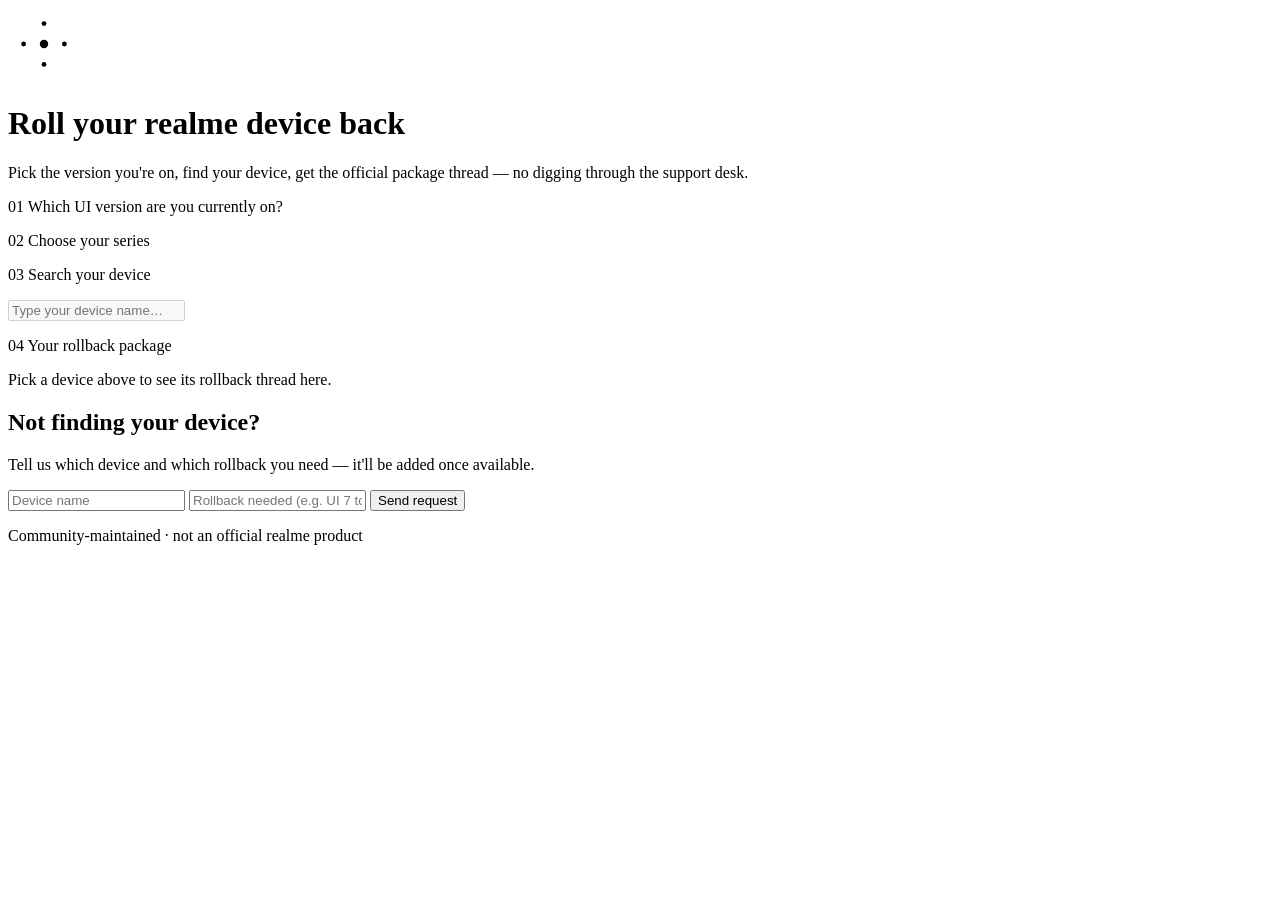
==== index.html @ 81a8d75f "Rename index-1.html to index.html" ====
<!DOCTYPE html>
<html lang="en">
<head>
<meta charset="UTF-8">
<meta name="viewport" content="width=device-width, initial-scale=1.0">
<title>Rollback Finder — realme Community</title>
<link rel="preconnect" href="https://fonts.googleapis.com">
<link href="https://fonts.googleapis.com/css2?family=Sora:wght@400;600;700;800&family=IBM+Plex+Mono:wght@400;500;600&display=swap" rel="stylesheet">
<link rel="stylesheet" href="style.css">
</head>
<body>

  <!-- Announcements -->
  <section class="announce-bar" id="announceBar" aria-label="Announcements"></section>

  <main class="wrap">

    <!-- Hero -->
    <header class="hero">
      <div class="reel" aria-hidden="true">
        <svg viewBox="0 0 120 120" width="72" height="72">
          <circle cx="60" cy="60" r="52" fill="none" stroke="var(--line)" stroke-width="2"/>
          <circle cx="60" cy="60" r="52" fill="none" stroke="var(--accent)" stroke-width="2"
                  stroke-dasharray="326" stroke-dashoffset="80" stroke-linecap="round"/>
          <circle cx="60" cy="60" r="7" fill="var(--accent)"/>
          <circle cx="60" cy="26" r="4" fill="var(--line)"/>
          <circle cx="94" cy="60" r="4" fill="var(--line)"/>
          <circle cx="60" cy="94" r="4" fill="var(--line)"/>
          <circle cx="26" cy="60" r="4" fill="var(--line)"/>
        </svg>
      </div>
      <h1>Roll your realme device back</h1>
      <p class="sub">Pick the version you're on, find your device, get the official package thread — no digging through the support desk.</p>
    </header>

    <!-- Step 1: UI version -->
    <section class="step" id="step1" data-state="active">
      <p class="step-label"><span class="step-no">01</span> Which UI version are you currently on?</p>
      <div class="chip-row" id="versionChips"></div>
    </section>

    <!-- Step 2: Series -->
    <section class="step" id="step2" data-state="locked">
      <p class="step-label"><span class="step-no">02</span> Choose your series</p>
      <div class="chip-row" id="seriesChips"></div>
    </section>

    <!-- Step 3: Search -->
    <section class="step" id="step3" data-state="locked">
      <p class="step-label"><span class="step-no">03</span> Search your device</p>
      <div class="search-box">
        <input type="text" id="deviceSearch" placeholder="Type your device name…" autocomplete="off" disabled>
        <ul class="suggestions" id="suggestions" hidden></ul>
      </div>
    </section>

    <!-- Step 4: Result -->
    <section class="step result" id="step4" data-state="locked">
      <p class="step-label"><span class="step-no">04</span> Your rollback package</p>
      <div class="result-card" id="resultCard">
        <p class="empty-hint">Pick a device above to see its rollback thread here.</p>
      </div>
    </section>

    <!-- Request box -->
    <section class="request">
      <h2>Not finding your device?</h2>
      <p class="sub">Tell us which device and which rollback you need — it'll be added once available.</p>
      <form id="requestForm">
        <input type="text" id="reqDevice" placeholder="Device name" required>
        <input type="text" id="reqVersion" placeholder="Rollback needed (e.g. UI 7 to 6)" required>
        <button type="submit">Send request</button>
      </form>
      <p class="form-note" id="formNote" hidden></p>
    </section>

    <footer class="foot">
      <p>Community-maintained · not an official realme product</p>
    </footer>

  </main>

<script src="script.js"></script>
</body>
</html>
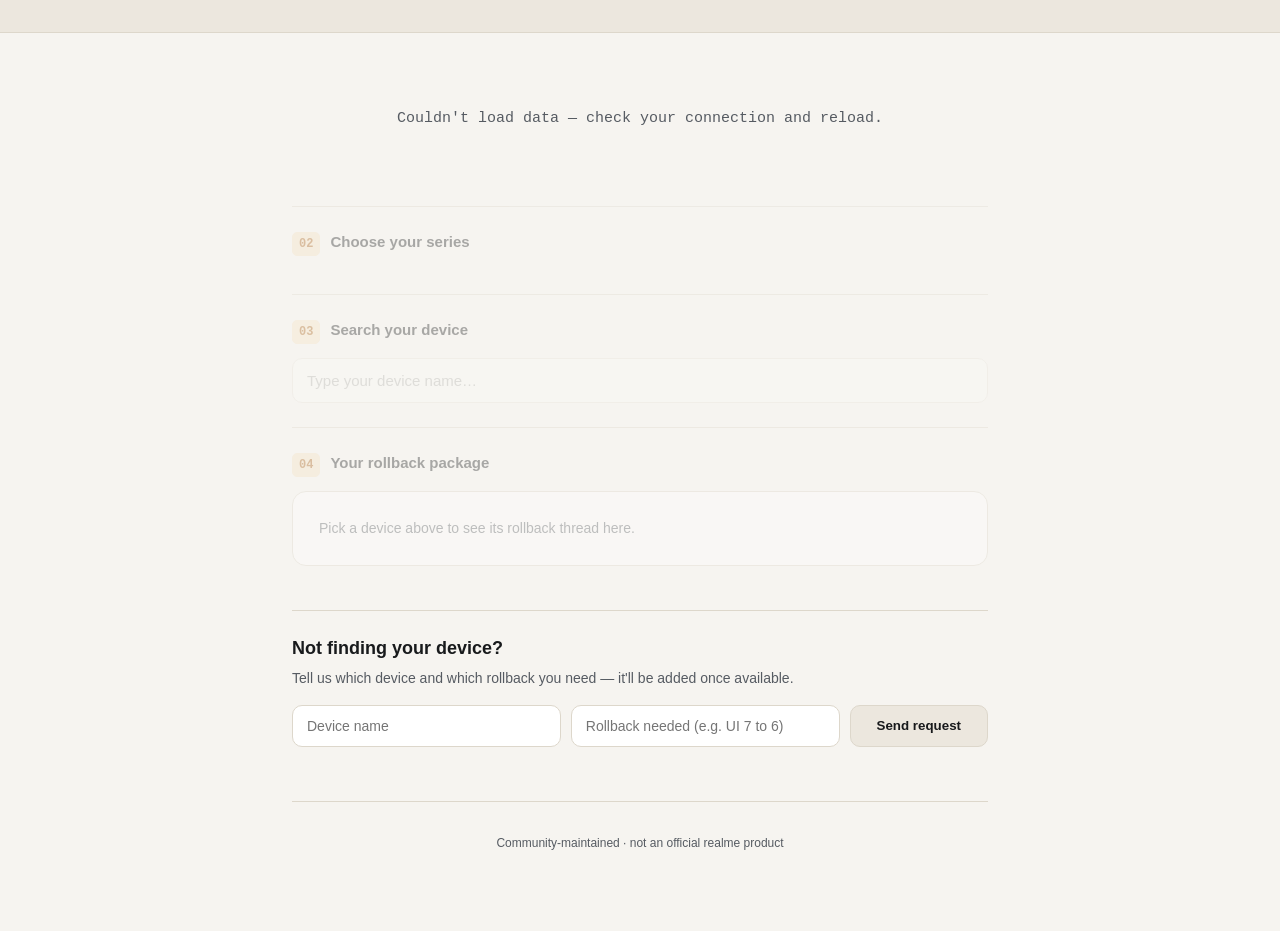
==== commit cd5dbb08: "Rename index 22.html to index.html" ====
--- a/index.html
+++ b/index.html
@@ -2,11 +2,447 @@
 <html lang="en">
 <head>
 <meta charset="UTF-8">
-<meta name="viewport" content="width=device-width, initial-scale=1.0">
+<meta name="viewport" content="width=device-width, initial-scale=1.0, viewport-fit=cover">
 <title>Rollback Finder — realme Community</title>
+<meta name="description" content="Find the official rollback package thread for your realme device.">
+
+<!-- PWA -->
+<link rel="manifest" href="manifest.json">
+<link rel="icon" href="icon-192.png" type="image/png">
+<link rel="apple-touch-icon" href="icon-192.png">
+<meta name="apple-mobile-web-app-capable" content="yes">
+<meta name="apple-mobile-web-app-status-bar-style" content="black-translucent">
+<meta name="apple-mobile-web-app-title" content="Rollback Finder">
+<meta name="theme-color" content="#14161a" media="(prefers-color-scheme: dark)">
+<meta name="theme-color" content="#f6f4f0" media="(prefers-color-scheme: light)">
+<meta name="color-scheme" content="dark light">
+
 <link rel="preconnect" href="https://fonts.googleapis.com">
 <link href="https://fonts.googleapis.com/css2?family=Sora:wght@400;600;700;800&family=IBM+Plex+Mono:wght@400;500;600&display=swap" rel="stylesheet">
-<link rel="stylesheet" href="style.css">
+<style>
+:root{
+  color-scheme: dark;
+  --bg:#14161a;
+  --panel:#1b1e24;
+  --panel-2:#21252c;
+  --text:#edeae3;
+  --muted:#8b9099;
+  --accent:#e8a33d;
+  --accent-soft:#3a2e1a;
+  --line:#2c3038;
+  --good:#6fcf97;
+  --danger:#e2836b;
+  --warn-bg:#3a1f1a;
+  --warn-border:#5a2f22;
+  --warn-text:#f2b8a3;
+  --radius:14px;
+  --font-head:'Sora',sans-serif;
+  --font-mono:'IBM Plex Mono',monospace;
+}
+
+/* The site simply follows the device's own light/dark setting — no toggle. */
+@media (prefers-color-scheme: light){
+  :root{
+    color-scheme: light;
+    --bg:#f6f4f0;
+    --panel:#ffffff;
+    --panel-2:#ece7de;
+    --text:#181a1c;
+    --muted:#565b62;
+    --accent:#a85d10;
+    --accent-soft:#f5e2c2;
+    --line:#ddd7cb;
+    --good:#1f7a4c;
+    --danger:#b3401f;
+    --warn-bg:#fbe6df;
+    --warn-border:#eab7a2;
+    --warn-text:#7c2e15;
+  }
+}
+
+@media (prefers-reduced-motion: reduce){
+  *,*::before,*::after{animation-duration:.001ms !important;animation-iteration-count:1 !important;transition-duration:.001ms !important;}
+}
+
+*{box-sizing:border-box;}
+html{-webkit-text-size-adjust:100%;}
+body{
+  margin:0;
+  background:var(--bg);
+  color:var(--text);
+  font-family:var(--font-head);
+  line-height:1.5;
+  -webkit-tap-highlight-color:transparent;
+  transition:background-color .2s ease, color .2s ease;
+}
+
+.wrap{max-width:560px;margin:0 auto;padding:0 20px 60px;}
+
+
+
+/* Announcements */
+.announce-bar{
+  display:flex;
+  gap:10px;
+  overflow-x:auto;
+  padding:14px 16px;
+  background:var(--panel-2);
+  border-bottom:1px solid var(--line);
+  scrollbar-width:none;
+}
+.announce-bar::-webkit-scrollbar{display:none;}
+.announce-card{
+  flex:0 0 auto;
+  display:flex;
+  align-items:center;
+  gap:8px;
+  padding:8px 14px;
+  border:1px solid var(--line);
+  border-radius:999px;
+  color:var(--text);
+  text-decoration:none;
+  font-size:13px;
+  white-space:nowrap;
+  background:var(--panel);
+}
+.announce-card:before{
+  content:"";
+  width:6px;height:6px;border-radius:50%;
+  background:var(--accent);
+  flex:0 0 auto;
+}
+.announce-card:hover{border-color:var(--accent);}
+
+/* Hero */
+.hero{padding:44px 0 28px;}
+.reel{margin-bottom:18px;}
+.hero h1{
+  font-size:30px;
+  font-weight:800;
+  line-height:1.2;
+  margin:0 0 10px;
+  letter-spacing:-0.02em;
+}
+.hero .sub{
+  color:var(--muted);
+  font-size:15px;
+  max-width:38ch;
+  margin:0;
+}
+
+/* Steps */
+.step{
+  padding:24px 0;
+  border-top:1px solid var(--line);
+  transition:opacity .2s ease;
+}
+.step[data-state="locked"]{opacity:.35;pointer-events:none;}
+.step[data-state="active"]{opacity:1;pointer-events:auto;}
+.step[data-state="done"]{opacity:1;pointer-events:auto;}
+
+.step-label{
+  display:flex;
+  align-items:baseline;
+  gap:10px;
+  font-size:15px;
+  font-weight:600;
+  margin:0 0 14px;
+}
+.step-no{
+  font-family:var(--font-mono);
+  font-size:12px;
+  color:var(--accent);
+  border:1px solid var(--accent-soft);
+  background:var(--accent-soft);
+  padding:2px 6px;
+  border-radius:5px;
+}
+
+.chip-row{display:flex;flex-wrap:wrap;gap:8px;}
+.chip{
+  font-family:var(--font-mono);
+  font-size:14px;
+  padding:9px 16px;
+  border-radius:10px;
+  border:1px solid var(--line);
+  background:var(--panel);
+  color:var(--text);
+  cursor:pointer;
+}
+.chip:hover{border-color:var(--accent);}
+.chip.selected{
+  background:var(--accent);
+  border-color:var(--accent);
+  color:#1a1204;
+  font-weight:600;
+}
+
+/* Search */
+.search-box{position:relative;}
+#deviceSearch{
+  width:100%;
+  padding:13px 14px;
+  border-radius:10px;
+  border:1px solid var(--line);
+  background:var(--panel);
+  color:var(--text);
+  font-family:var(--font-head);
+  font-size:15px;
+}
+#deviceSearch:disabled{opacity:.5;}
+#deviceSearch:focus{outline:none;border-color:var(--accent);}
+
+.suggestions{
+  list-style:none;
+  margin:6px 0 0;
+  padding:6px;
+  border:1px solid var(--line);
+  border-radius:10px;
+  background:var(--panel-2);
+  position:absolute;
+  width:100%;
+  z-index:5;
+  max-height:240px;
+  overflow-y:auto;
+}
+.suggestions li{
+  padding:10px 10px;
+  border-radius:7px;
+  cursor:pointer;
+  font-size:14px;
+  display:flex;
+  justify-content:space-between;
+  gap:8px;
+}
+.suggestions li:hover,.suggestions li.hi{background:var(--panel);}
+.suggestions .tag{
+  font-family:var(--font-mono);
+  font-size:11px;
+  color:var(--muted);
+}
+.suggestions li.no-match{
+  cursor:default;
+  color:var(--muted);
+}
+.suggestions li.no-match:hover{background:transparent;}
+.suggestions li.no-match a{color:var(--accent);}
+
+/* Result */
+.result-card{
+  border:1px solid var(--line);
+  border-radius:var(--radius);
+  padding:20px;
+  background:var(--panel);
+}
+.empty-hint{color:var(--muted);font-size:14px;margin:0;}
+.result-device{
+  font-size:13px;
+  color:var(--good);
+  font-family:var(--font-mono);
+  margin:0 0 4px;
+}
+.result-title{
+  font-size:18px;
+  font-weight:700;
+  margin:0 0 16px;
+}
+.result-link{
+  display:inline-flex;
+  align-items:center;
+  gap:8px;
+  background:var(--accent);
+  color:#1a1204;
+  text-decoration:none;
+  font-weight:700;
+  padding:12px 18px;
+  border-radius:10px;
+  font-size:14px;
+  border:none;
+  font-family:var(--font-head);
+  cursor:pointer;
+}
+.result-alt{
+  margin:14px 0 0;
+  font-size:13px;
+  color:var(--muted);
+}
+.result-alt a{color:var(--text);}
+
+/* Request */
+.request{
+  margin-top:20px;
+  padding:24px 0;
+  border-top:1px solid var(--line);
+}
+.request h2{font-size:18px;margin:0 0 6px;}
+.request .sub{color:var(--muted);font-size:14px;margin:0 0 16px;}
+#requestForm{display:flex;flex-direction:column;gap:10px;}
+#requestForm input{
+  padding:12px 14px;
+  border-radius:10px;
+  border:1px solid var(--line);
+  background:var(--panel);
+  color:var(--text);
+  font-family:var(--font-head);
+  font-size:14px;
+}
+#requestForm input:focus{outline:none;border-color:var(--accent);}
+#requestForm button{
+  padding:12px;
+  border-radius:10px;
+  border:none;
+  background:var(--panel-2);
+  border:1px solid var(--line);
+  color:var(--text);
+  font-weight:600;
+  cursor:pointer;
+}
+#requestForm button:hover{border-color:var(--accent);}
+#requestForm button{position:relative;display:flex;align-items:center;justify-content:center;gap:8px;transition:background .2s,border-color .2s;}
+#requestForm button:disabled{cursor:default;opacity:.85;}
+#requestForm button.is-sent{background:var(--good);border-color:var(--good);color:#0f1a14;}
+.btn-spinner{
+  width:14px;height:14px;
+  border:2px solid rgba(237,234,227,.35);
+  border-top-color:var(--text);
+  border-radius:50%;
+  display:inline-block;
+  animation:spin .6s linear infinite;
+}
+@keyframes spin{to{transform:rotate(360deg);}}
+.btn-check{
+  display:inline-block;
+  animation:pop .35s ease;
+}
+@keyframes pop{
+  0%{transform:scale(0);opacity:0;}
+  60%{transform:scale(1.25);opacity:1;}
+  100%{transform:scale(1);}
+}
+.form-note{
+  font-size:13px;
+  color:var(--good);
+  margin-top:10px;
+  opacity:0;
+  transform:translateY(-4px);
+  animation:noteIn .3s ease forwards;
+}
+.form-note.error{color:var(--danger);}
+@keyframes noteIn{
+  to{opacity:1;transform:translateY(0);}
+}
+@keyframes shake{
+  10%,90%{transform:translateX(-1px);}
+  20%,80%{transform:translateX(2px);}
+  30%,50%,70%{transform:translateX(-4px);}
+  40%,60%{transform:translateX(4px);}
+}
+.shake{animation:shake .4s;}
+
+.state-msg{
+  padding:60px 0;
+  text-align:center;
+  color:var(--muted);
+  font-size:15px;
+}
+.state-msg h2{
+  color:var(--text);
+  font-size:20px;
+  margin:0 0 8px;
+}
+.state-msg.loading{font-family:var(--font-mono);}
+
+/* Warning modal */
+.modal-backdrop{
+  position:fixed;
+  inset:0;
+  background:rgba(10,11,13,.72);
+  display:flex;
+  align-items:flex-end;
+  justify-content:center;
+  z-index:50;
+  padding:16px;
+}
+.modal-backdrop[hidden]{
+  display:none !important;
+}
+.modal-card{
+  width:100%;
+  max-width:520px;
+  background:var(--panel);
+  border:1px solid var(--line);
+  border-radius:var(--radius);
+  padding:22px;
+}
+.modal-card h3{
+  margin:0 0 14px;
+  font-size:18px;
+}
+.modal-steps{
+  margin:0 0 16px;
+  padding-left:20px;
+  color:var(--text);
+  font-size:14px;
+  line-height:1.6;
+}
+.modal-steps li{margin-bottom:10px;}
+.modal-steps b{display:block;font-weight:600;margin-bottom:2px;}
+.modal-warning{
+  display:flex;
+  gap:8px;
+  align-items:flex-start;
+  background:var(--warn-bg);
+  border:1px solid var(--warn-border);
+  color:var(--warn-text);
+  padding:12px 14px;
+  border-radius:10px;
+  font-size:13px;
+  margin:0 0 18px;
+}
+.modal-actions{display:flex;gap:10px;}
+.modal-cancel,.modal-continue{
+  flex:1;
+  padding:12px;
+  border-radius:10px;
+  font-weight:600;
+  font-size:14px;
+  cursor:pointer;
+  border:1px solid var(--line);
+}
+.modal-cancel{background:transparent;color:var(--muted);}
+.modal-continue{background:var(--accent);color:#1a1204;border-color:var(--accent);}
+
+.foot{
+  margin-top:30px;
+  padding-top:20px;
+  border-top:1px solid var(--line);
+  color:var(--muted);
+  font-size:12px;
+  text-align:center;
+}
+
+/* ---------- Responsive: tablet & desktop ---------- */
+@media (min-width:640px){
+  .wrap{max-width:640px;padding:0 32px 70px;}
+  .hero{padding:56px 0 32px;}
+  .hero h1{font-size:34px;}
+  .hero .sub{max-width:44ch;}
+  .chip{font-size:15px;padding:10px 18px;}
+  #requestForm{flex-direction:row;flex-wrap:wrap;}
+  #requestForm input{flex:1 1 200px;}
+  #requestForm button{flex:0 0 auto;padding:12px 26px;}
+  .modal-backdrop{align-items:center;}
+  .modal-card{max-width:480px;}
+}
+@media (min-width:900px){
+  .wrap{max-width:760px;}
+  .hero{padding:72px 0 40px;}
+  .hero h1{font-size:42px;}
+  .result-card{padding:26px;}
+  .announce-bar{padding:16px max(20px, calc(50vw - 380px));}
+}
+
+</style>
 </head>
 <body>
 
@@ -15,8 +451,10 @@
 
   <main class="wrap">
 
+    <p class="state-msg loading" id="loadingState" aria-live="polite">Loading…</p>
+
     <!-- Hero -->
-    <header class="hero">
+    <header class="hero" hidden>
       <div class="reel" aria-hidden="true">
         <svg viewBox="0 0 120 120" width="72" height="72">
           <circle cx="60" cy="60" r="52" fill="none" stroke="var(--line)" stroke-width="2"/>
@@ -29,12 +467,12 @@
           <circle cx="26" cy="60" r="4" fill="var(--line)"/>
         </svg>
       </div>
-      <h1>Roll your realme device back</h1>
-      <p class="sub">Pick the version you're on, find your device, get the official package thread — no digging through the support desk.</p>
+      <h1>Want to rollback your realme device?</h1>
+      <p class="sub">A centralised place to find the official rollback package thread for your device — pick your version, search, and get the link.</p>
     </header>
 
     <!-- Step 1: UI version -->
-    <section class="step" id="step1" data-state="active">
+    <section class="step" id="step1" data-state="active" hidden>
       <p class="step-label"><span class="step-no">01</span> Which UI version are you currently on?</p>
       <div class="chip-row" id="versionChips"></div>
     </section>
@@ -71,7 +509,7 @@
         <input type="text" id="reqVersion" placeholder="Rollback needed (e.g. UI 7 to 6)" required>
         <button type="submit">Send request</button>
       </form>
-      <p class="form-note" id="formNote" hidden></p>
+      <p class="form-note" id="formNote" aria-live="polite" hidden></p>
     </section>
 
     <footer class="foot">
@@ -80,6 +518,390 @@
 
   </main>
 
-<script src="script.js"></script>
+  <!-- Rollback warning modal -->
+  <div class="modal-backdrop" id="warningModal" hidden>
+    <div class="modal-card">
+      <h3>Before you continue</h3>
+      <p class="modal-warning" id="modalWarning"></p>
+      <div class="modal-actions">
+        <button type="button" class="modal-cancel" id="modalCancel">Go back</button>
+        <button type="button" class="modal-continue" id="modalContinue">I know the consequences, continue</button>
+      </div>
+    </div>
+  </div>
+
+<script>
+/* ---------- CONFIG ----------
+   Paste your deployed Apps Script Web App URL here.
+   (Deploy > New deployment > Web app, in Code.gs) */
+const SCRIPT_URL = "https://script.google.com/macros/s/AKfycbwsynTWk5NTxzb6BFLU44aQ6Hltn35qUxdpwnh1HF0Ra3pyF948bSjA04n37Wpq8BSW/exec";
+
+/* ---------- STATE ---------- */
+let DATA = {};
+let ANNOUNCEMENTS = [];
+let SETTINGS = {};
+let state = { version: null, series: null, device: null };
+
+/* ---------- LOAD ---------- */
+async function loadData() {
+  const res = await fetch(SCRIPT_URL);
+  const json = await res.json();
+  DATA = json.versions || {};
+  ANNOUNCEMENTS = json.announcements || [];
+  SETTINGS = json.settings || {};
+}
+
+function isOn(settingName) {
+  return !!(SETTINGS[settingName] && SETTINGS[settingName].value);
+}
+
+function messageFor(settingName, fallback) {
+  const s = SETTINGS[settingName];
+  return (s && s.message) ? s.message : fallback;
+}
+
+/* ---------- ANNOUNCEMENTS ---------- */
+function renderAnnouncements() {
+  const bar = document.getElementById("announceBar");
+  if (!ANNOUNCEMENTS.length) { bar.hidden = true; return; }
+  ANNOUNCEMENTS.forEach(a => {
+    const el = document.createElement("a");
+    el.className = "announce-card";
+    el.href = a.link;
+    el.textContent = a.text;
+    el.target = "_blank";
+    el.rel = "noopener";
+    bar.appendChild(el);
+  });
+}
+
+/* ---------- STEP 1: VERSION ---------- */
+function renderVersionChips() {
+  const row = document.getElementById("versionChips");
+  Object.keys(DATA).forEach(v => {
+    const chip = document.createElement("button");
+    chip.className = "chip";
+    chip.type = "button";
+    chip.textContent = v;
+    chip.addEventListener("click", () => selectVersion(v, chip));
+    row.appendChild(chip);
+  });
+}
+
+function selectVersion(version, chipEl) {
+  state.version = version;
+  state.series = null;
+  state.device = null;
+  [...chipEl.parentElement.children].forEach(c => c.classList.remove("selected"));
+  chipEl.classList.add("selected");
+
+  document.getElementById("step1").dataset.state = "done";
+  document.getElementById("step2").dataset.state = "active";
+  document.getElementById("step2").innerHTML = "";
+  buildStep2();
+  resetStep3();
+  resetResult();
+}
+
+/* ---------- STEP 2: SERIES ---------- */
+function buildStep2() {
+  const step2 = document.getElementById("step2");
+  const label = document.createElement("p");
+  label.className = "step-label";
+  label.innerHTML = `<span class="step-no">02</span> Choose your series`;
+  const row = document.createElement("div");
+  row.className = "chip-row";
+  row.id = "seriesChips";
+  step2.appendChild(label);
+  step2.appendChild(row);
+
+  const seriesList = [...new Set(DATA[state.version].map(r => r.series))];
+  seriesList.forEach(s => {
+    const chip = document.createElement("button");
+    chip.className = "chip";
+    chip.type = "button";
+    chip.textContent = s;
+    chip.addEventListener("click", () => selectSeries(s, chip));
+    row.appendChild(chip);
+  });
+}
+
+function selectSeries(series, chipEl) {
+  state.series = series;
+  state.device = null;
+  [...chipEl.parentElement.children].forEach(c => c.classList.remove("selected"));
+  chipEl.classList.add("selected");
+
+  document.getElementById("step2").dataset.state = "done";
+  document.getElementById("step3").dataset.state = "active";
+  const input = document.getElementById("deviceSearch");
+  input.disabled = false;
+  input.value = "";
+  input.focus();
+  resetResult();
+}
+
+/* ---------- STEP 3: SEARCH (fuzzy) ---------- */
+function normalize(str) {
+  return str.toLowerCase().replace(/[^a-z0-9]/g, "");
+}
+
+function fuzzyScore(query, target) {
+  const q = normalize(query), t = normalize(target);
+  if (!q) return 0;
+  if (t === q) return 100;
+  if (t.startsWith(q)) return 90;
+  if (t.includes(q)) return 75;
+  let matches = 0, ti = 0;
+  for (const ch of q) {
+    const idx = t.indexOf(ch, ti);
+    if (idx !== -1) { matches++; ti = idx + 1; }
+  }
+  if (matches < q.length) return 0; // every character in the query must appear, in order
+  return 50;
+}
+
+function getRowsForCurrentScope() {
+  return DATA[state.version].filter(r => r.series === state.series);
+}
+
+function searchDevices(query) {
+  const rows = getRowsForCurrentScope();
+  const results = [];
+  rows.forEach(row => {
+    row.devices.forEach(deviceName => {
+      const score = fuzzyScore(query, deviceName);
+      if (score > 0) results.push({ deviceName, row, score });
+    });
+  });
+  results.sort((a, b) => b.score - a.score);
+  return results.slice(0, 6);
+}
+
+function initSearch() {
+  const input = document.getElementById("deviceSearch");
+  const list = document.getElementById("suggestions");
+
+  input.addEventListener("input", () => {
+    const q = input.value.trim();
+    if (!q) { list.hidden = true; list.innerHTML = ""; return; }
+    const matches = searchDevices(q);
+    if (!matches.length) {
+      list.innerHTML = `<li class="no-match"><span>Device not found. <a href="#requestForm">Submit a request below</a>.</span></li>`;
+      list.hidden = false;
+      return;
+    }
+    list.innerHTML = "";
+    matches.forEach(m => {
+      const li = document.createElement("li");
+      li.innerHTML = `<span>${m.deviceName}</span><span class="tag">${m.row.series}</span>`;
+      li.addEventListener("click", () => pickDevice(m.deviceName, m.row));
+      list.appendChild(li);
+    });
+    list.hidden = false;
+  });
+
+  document.addEventListener("click", (e) => {
+    if (!e.target.closest(".search-box")) list.hidden = true;
+  });
+}
+
+function resetStep3() {
+  document.getElementById("step3").dataset.state = "locked";
+  const input = document.getElementById("deviceSearch");
+  input.disabled = true;
+  input.value = "";
+  document.getElementById("suggestions").hidden = true;
+}
+
+/* ---------- WARNING MODAL (shown before opening any thread link) ---------- */
+const ROLLBACK_WARNING = "Rollback is the last option to try. If you're facing any issue, please reach out to realme Customer Care or your nearest Service Centre first. Rollback is not recommended unless necessary — it erases all data on your device, complete data loss, with no way to recover it.";
+
+let pendingLink = null;
+
+function initWarningModal() {
+  document.getElementById("modalWarning").textContent = "⚠ " + ROLLBACK_WARNING;
+
+  document.getElementById("modalCancel").addEventListener("click", closeWarningModal);
+  document.getElementById("warningModal").addEventListener("click", (e) => {
+    if (e.target.id === "warningModal") closeWarningModal();
+  });
+  document.getElementById("modalContinue").addEventListener("click", () => {
+    if (pendingLink) window.open(pendingLink, "_blank", "noopener");
+    closeWarningModal();
+  });
+}
+
+function openWarningModal(link) {
+  pendingLink = link;
+  document.getElementById("warningModal").hidden = false;
+}
+
+function closeWarningModal() {
+  pendingLink = null;
+  document.getElementById("warningModal").hidden = true;
+}
+
+/* ---------- STEP 4: RESULT ---------- */
+function pickDevice(deviceName, row) {
+  state.device = deviceName;
+  document.getElementById("suggestions").hidden = true;
+  document.getElementById("deviceSearch").value = deviceName;
+  document.getElementById("step3").dataset.state = "done";
+  document.getElementById("step4").dataset.state = "active";
+
+  const card = document.getElementById("resultCard");
+  card.innerHTML = `
+    <p class="result-device">${state.version} → rollback confirmed</p>
+    <p class="result-title">${deviceName}</p>
+    <button type="button" class="result-link" id="openThreadBtn">Open rollback thread</button>
+    <p class="result-alt">Wrong device? <a href="#requestForm">Request it instead</a></p>
+  `;
+  document.getElementById("openThreadBtn").addEventListener("click", () => openWarningModal(row.link));
+}
+
+function resetResult() {
+  document.getElementById("step4").dataset.state = "locked";
+  document.getElementById("resultCard").innerHTML =
+    `<p class="empty-hint">Pick a device above to see its rollback thread here.</p>`;
+}
+
+/* ---------- REQUEST FORM ---------- */
+/* Mirrors the backend's validateField() so users get instant feedback
+   instead of waiting on a round-trip for something obviously invalid. */
+function validateField(text, maxLen) {
+  const t = text.trim();
+  if (!t) return { ok: false, reason: "This field is required." };
+  if (t.length > maxLen) return { ok: false, reason: `Keep it under ${maxLen} characters.` };
+  if (/https?:\/\/|www\.|\.(com|net|org|in|io|co|link|xyz)\b/i.test(t)) {
+    return { ok: false, reason: "Links aren't allowed here — just the device/version." };
+  }
+  if (/<[^>]*>|javascript:|on\w+\s*=/i.test(t)) {
+    return { ok: false, reason: "That contains characters that aren't allowed." };
+  }
+  if (/^[=+\-@]/.test(t)) {
+    return { ok: false, reason: "That contains characters that aren't allowed." };
+  }
+  return { ok: true };
+}
+
+function initRequestForm() {
+  const form = document.getElementById("requestForm");
+  const note = document.getElementById("formNote");
+
+  if (isOn("Block Requests")) {
+    form.querySelectorAll("input, button").forEach(el => el.disabled = true);
+    note.hidden = false;
+    note.textContent = messageFor("Block Requests", "Requests are paused right now — check back later.");
+    return;
+  }
+
+  form.addEventListener("submit", async (e) => {
+    e.preventDefault();
+    const deviceEl = document.getElementById("reqDevice");
+    const versionEl = document.getElementById("reqVersion");
+    const sendBtn = form.querySelector("button[type=submit]");
+    const btnLabel = "Send request";
+
+    function showNote(text, isError) {
+      note.hidden = false;
+      note.textContent = text;
+      note.className = "form-note" + (isError ? " error" : "");
+      // restart the fade-in animation
+      void note.offsetWidth;
+      note.style.animation = "none";
+      void note.offsetWidth;
+      note.style.animation = "";
+    }
+
+    function fail(text) {
+      showNote(text, true);
+      form.classList.remove("shake");
+      void form.offsetWidth;
+      form.classList.add("shake");
+    }
+
+    const deviceCheck = validateField(deviceEl.value, 60);
+    if (!deviceCheck.ok) { fail(deviceCheck.reason); return; }
+    const versionCheck = validateField(versionEl.value, 50);
+    if (!versionCheck.ok) { fail(versionCheck.reason); return; }
+
+    sendBtn.disabled = true;
+    sendBtn.innerHTML = `<span class="btn-spinner"></span> Sending…`;
+
+    const payload = { device: deviceEl.value.trim(), version: versionEl.value.trim() };
+    try {
+      const res = await fetch(SCRIPT_URL, {
+        method: "POST",
+        headers: { "Content-Type": "text/plain;charset=utf-8" },
+        body: JSON.stringify(payload)
+      });
+      const result = await res.json();
+      if (result.ok) {
+        sendBtn.innerHTML = `<span class="btn-check">✓</span> Sent`;
+        sendBtn.classList.add("is-sent");
+        form.reset();
+        showNote("Got it — we'll take a look and add it if possible.", false);
+      } else {
+        fail("That couldn't be submitted — check for links or special characters.");
+      }
+    } catch (err) {
+      fail("Something went wrong sending that — try again in a bit.");
+    } finally {
+      setTimeout(() => {
+        sendBtn.disabled = false;
+        sendBtn.classList.remove("is-sent");
+        sendBtn.textContent = btnLabel;
+      }, 1600);
+    }
+    setTimeout(() => { note.hidden = true; }, 5000);
+  });
+}
+
+/* ---------- MAINTENANCE ---------- */
+function showMaintenance(message) {
+  document.querySelector(".wrap").innerHTML = `
+    <div class="state-msg">
+      <h2>Down for a moment</h2>
+      <p>${message}</p>
+    </div>`;
+}
+
+/* ---------- PWA: service worker ---------- */
+function initServiceWorker() {
+  if (!("serviceWorker" in navigator)) return;
+  window.addEventListener("load", () => {
+    navigator.serviceWorker.register("sw.js").catch(() => { /* offline caching is a bonus, not required */ });
+  });
+}
+
+/* ---------- INIT ---------- */
+(async function init() {
+  initServiceWorker();
+
+  const loading = document.getElementById("loadingState");
+  try {
+    await loadData();
+  } catch (err) {
+    loading.textContent = "Couldn't load data — check your connection and reload.";
+    return;
+  }
+
+  if (isOn("Maintenance Mode")) {
+    showMaintenance(messageFor("Maintenance Mode", "Back shortly — doing some maintenance."));
+    return;
+  }
+
+  loading.hidden = true;
+  document.querySelectorAll(".hero, #step1").forEach(el => el.hidden = false);
+
+  renderAnnouncements();
+  renderVersionChips();
+  initSearch();
+  initRequestForm();
+  initWarningModal();
+})();
+
+</script>
 </body>
 </html>
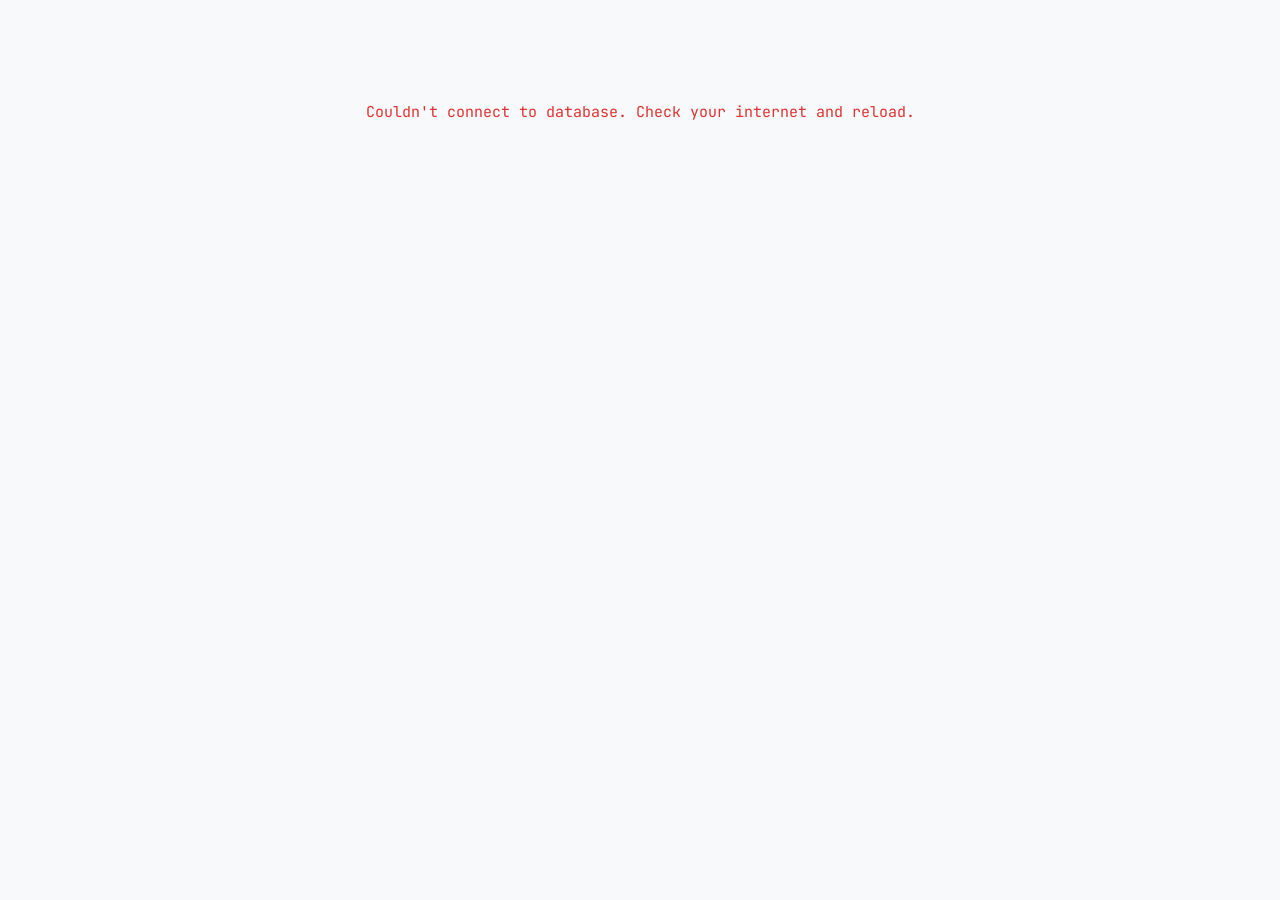
==== commit 33dc0264: "Rename rollback-package-finder-18.html to index.html" ====
--- a/index.html
+++ b/index.html
@@ -3,8 +3,8 @@
 <head>
 <meta charset="UTF-8">
 <meta name="viewport" content="width=device-width, initial-scale=1.0, viewport-fit=cover">
-<title>Rollback Finder — realme Community</title>
-<meta name="description" content="Find the official rollback package thread for your realme device.">
+<title>Rollback Package Finder — realme Community</title>
+<meta name="description" content="Find the official post from realme where the rollback package for your device is available.">
 
 <!-- PWA -->
 <link rel="manifest" href="manifest.json">
@@ -13,507 +13,730 @@
 <meta name="apple-mobile-web-app-capable" content="yes">
 <meta name="apple-mobile-web-app-status-bar-style" content="black-translucent">
 <meta name="apple-mobile-web-app-title" content="Rollback Finder">
-<meta name="theme-color" content="#14161a" media="(prefers-color-scheme: dark)">
-<meta name="theme-color" content="#f6f4f0" media="(prefers-color-scheme: light)">
+<meta name="theme-color" content="#0B0D12" media="(prefers-color-scheme: dark)">
+<meta name="theme-color" content="#F8F9FA" media="(prefers-color-scheme: light)">
 <meta name="color-scheme" content="dark light">
 
+<!-- Fonts: Sora for headings, Inter for UI text, JetBrains Mono for technical data -->
 <link rel="preconnect" href="https://fonts.googleapis.com">
-<link href="https://fonts.googleapis.com/css2?family=Sora:wght@400;600;700;800&family=IBM+Plex+Mono:wght@400;500;600&display=swap" rel="stylesheet">
+<link rel="preconnect" href="https://fonts.gstatic.com" crossorigin>
+<link href="https://fonts.googleapis.com/css2?family=Inter:wght@400;500;600&family=JetBrains+Mono:wght@400;500&family=Sora:wght@500;600;700;800&display=swap" rel="stylesheet">
+
 <style>
-:root{
+:root {
   color-scheme: dark;
-  --bg:#14161a;
-  --panel:#1b1e24;
-  --panel-2:#21252c;
-  --text:#edeae3;
-  --muted:#8b9099;
-  --accent:#e8a33d;
-  --accent-soft:#3a2e1a;
-  --line:#2c3038;
-  --good:#6fcf97;
-  --danger:#e2836b;
-  --warn-bg:#3a1f1a;
-  --warn-border:#5a2f22;
-  --warn-text:#f2b8a3;
-  --radius:14px;
-  --font-head:'Sora',sans-serif;
-  --font-mono:'IBM Plex Mono',monospace;
-}
-
-/* The site simply follows the device's own light/dark setting — no toggle. */
-@media (prefers-color-scheme: light){
-  :root{
+  /* Dark Mode Palette */
+  --bg: #0B0D12;
+  --panel: #14171F;
+  --panel-2: #1E222D;
+  --text: #F1F3F5;
+  --text-muted: #868E96;
+  
+  /* Brand Accents (realme inspired yellow) */
+  --accent: #FFC915;
+  --accent-hover: #E5B410;
+  --accent-soft: rgba(255, 201, 21, 0.15);
+  --accent-text: #111318;
+  
+  --line: #2B303B;
+  --line-light: #3A4150;
+  
+  /* Status Colors */
+  --good: #20C997;
+  --good-bg: rgba(32, 201, 151, 0.1);
+  --danger: #FF6B6B;
+  --warn-bg: rgba(255, 107, 107, 0.1);
+  --warn-border: rgba(255, 107, 107, 0.2);
+  --warn-text: #FF8787;
+  
+  --radius: 16px;
+  --radius-sm: 10px;
+  
+  --font-head: 'Sora', sans-serif;
+  --font-body: 'Inter', sans-serif;
+  --font-mono: 'JetBrains Mono', monospace;
+}
+
+/* Light Mode Overrides */
+@media (prefers-color-scheme: light) {
+  :root {
     color-scheme: light;
-    --bg:#f6f4f0;
-    --panel:#ffffff;
-    --panel-2:#ece7de;
-    --text:#181a1c;
-    --muted:#565b62;
-    --accent:#a85d10;
-    --accent-soft:#f5e2c2;
-    --line:#ddd7cb;
-    --good:#1f7a4c;
-    --danger:#b3401f;
-    --warn-bg:#fbe6df;
-    --warn-border:#eab7a2;
-    --warn-text:#7c2e15;
+    --bg: #F8F9FA;
+    --panel: #FFFFFF;
+    --panel-2: #F1F3F5;
+    --text: #111318;
+    --text-muted: #687076;
+    
+    --accent: #FFC915;
+    --accent-hover: #E5B410;
+    --accent-soft: rgba(255, 201, 21, 0.2);
+    --accent-text: #111318;
+    
+    --line: #E9ECEF;
+    --line-light: #DEE2E6;
+    
+    --good: #0CA678;
+    --good-bg: rgba(12, 166, 120, 0.1);
+    --danger: #E03131;
+    --warn-bg: #FFF5F5;
+    --warn-border: #FFE3E3;
+    --warn-text: #C92A2A;
   }
 }
 
-@media (prefers-reduced-motion: reduce){
-  *,*::before,*::after{animation-duration:.001ms !important;animation-iteration-count:1 !important;transition-duration:.001ms !important;}
-}
-
-*{box-sizing:border-box;}
-html{-webkit-text-size-adjust:100%;}
-body{
-  margin:0;
-  background:var(--bg);
-  color:var(--text);
-  font-family:var(--font-head);
-  line-height:1.5;
-  -webkit-tap-highlight-color:transparent;
-  transition:background-color .2s ease, color .2s ease;
-}
-
-.wrap{max-width:560px;margin:0 auto;padding:0 20px 60px;}
-
-
+@media (prefers-reduced-motion: reduce) {
+  *, *::before, *::after { animation-duration: .001ms !important; transition-duration: .001ms !important; }
+}
+
+* { box-sizing: border-box; }
+[hidden] { display: none !important; } /* Fixes the loading spinner remaining visible */
+html { scroll-behavior: smooth; -webkit-text-size-adjust: 100%; }
+
+body {
+  margin: 0;
+  background: var(--bg);
+  color: var(--text);
+  font-family: var(--font-body);
+  line-height: 1.6;
+  -webkit-tap-highlight-color: transparent;
+  transition: background-color 0.3s ease, color 0.3s ease;
+}
+
+h1, h2, h3, h4 { font-family: var(--font-head); margin: 0; }
+a { color: var(--accent); text-decoration: none; transition: opacity 0.2s; }
+a:hover { opacity: 0.8; }
+
+.wrap { max-width: 600px; margin: 0 auto; padding: 0 24px 80px; }
 
 /* Announcements */
-.announce-bar{
-  display:flex;
-  gap:10px;
-  overflow-x:auto;
-  padding:14px 16px;
-  background:var(--panel-2);
-  border-bottom:1px solid var(--line);
-  scrollbar-width:none;
-}
-.announce-bar::-webkit-scrollbar{display:none;}
-.announce-card{
-  flex:0 0 auto;
-  display:flex;
-  align-items:center;
-  gap:8px;
-  padding:8px 14px;
-  border:1px solid var(--line);
-  border-radius:999px;
-  color:var(--text);
-  text-decoration:none;
-  font-size:13px;
-  white-space:nowrap;
-  background:var(--panel);
-}
-.announce-card:before{
-  content:"";
-  width:6px;height:6px;border-radius:50%;
-  background:var(--accent);
-  flex:0 0 auto;
-}
-.announce-card:hover{border-color:var(--accent);}
-
-/* Hero */
-.hero{padding:44px 0 28px;}
-.reel{margin-bottom:18px;}
-.hero h1{
-  font-size:30px;
-  font-weight:800;
-  line-height:1.2;
-  margin:0 0 10px;
-  letter-spacing:-0.02em;
-}
-.hero .sub{
-  color:var(--muted);
-  font-size:15px;
-  max-width:38ch;
-  margin:0;
-}
-
-/* Steps */
-.step{
-  padding:24px 0;
-  border-top:1px solid var(--line);
-  transition:opacity .2s ease;
-}
-.step[data-state="locked"]{opacity:.35;pointer-events:none;}
-.step[data-state="active"]{opacity:1;pointer-events:auto;}
-.step[data-state="done"]{opacity:1;pointer-events:auto;}
-
-.step-label{
-  display:flex;
-  align-items:baseline;
-  gap:10px;
-  font-size:15px;
-  font-weight:600;
-  margin:0 0 14px;
-}
-.step-no{
-  font-family:var(--font-mono);
-  font-size:12px;
-  color:var(--accent);
-  border:1px solid var(--accent-soft);
-  background:var(--accent-soft);
-  padding:2px 6px;
-  border-radius:5px;
-}
-
-.chip-row{display:flex;flex-wrap:wrap;gap:8px;}
-.chip{
-  font-family:var(--font-mono);
-  font-size:14px;
-  padding:9px 16px;
-  border-radius:10px;
-  border:1px solid var(--line);
-  background:var(--panel);
-  color:var(--text);
-  cursor:pointer;
-}
-.chip:hover{border-color:var(--accent);}
-.chip.selected{
-  background:var(--accent);
-  border-color:var(--accent);
-  color:#1a1204;
-  font-weight:600;
+.announce-stack {
+  max-width: 552px;
+  margin: 0 auto;
+  padding: calc(20px + env(safe-area-inset-top)) 24px 0;
+  display: flex;
+  flex-direction: column;
+  gap: 12px;
+}
+.announce-card {
+  display: block;
+  padding: 16px 18px;
+  border: 1px solid var(--warn-border);
+  border-radius: var(--radius-sm);
+  background: var(--warn-bg);
+  color: var(--text);
+  transition: opacity 0.2s;
+}
+.announce-card:hover { opacity: 0.9; }
+.announce-badge {
+  display: inline-block;
+  font-family: var(--font-mono);
+  font-size: 10px;
+  font-weight: 700;
+  letter-spacing: 0.06em;
+  color: var(--warn-text);
+  background: rgba(255,107,107,0.12);
+  border: 1px solid var(--warn-border);
+  padding: 3px 9px;
+  border-radius: 99px;
+  margin-bottom: 8px;
+}
+.announce-text {
+  margin: 0;
+  font-size: 14px;
+  line-height: 1.55;
+  color: var(--text);
+}
+.announce-link {
+  color: var(--accent);
+  font-weight: 600;
+  text-decoration: underline;
+  white-space: nowrap;
+}
+
+/* Header & Hero */
+.header-top {
+  display: flex;
+  align-items: center;
+  gap: 12px;
+  padding: 40px 0 20px;
+}
+.logo-icon {
+  width: 40px; height: 40px;
+  background: var(--accent);
+  border-radius: 12px;
+  display: flex;
+  align-items: center;
+  justify-content: center;
+  color: var(--accent-text);
+  box-shadow: 0 4px 12px var(--accent-soft);
+}
+.logo-icon svg { width: 24px; height: 24px; }
+.header-top h1 { font-size: 20px; font-weight: 700; letter-spacing: -0.02em; }
+
+.hero { padding: 10px 0 40px; }
+.hero h2 {
+  font-size: 36px;
+  font-weight: 800;
+  line-height: 1.15;
+  margin: 0 0 16px;
+  letter-spacing: -0.03em;
+}
+.hero .sub {
+  color: var(--text-muted);
+  font-size: 16px;
+  max-width: 90%;
+  margin: 0;
+}
+
+/* FAQ (accordion) */
+.faq-section { margin-bottom: 32px; }
+.faq-section h3 {
+  font-size: 13px;
+  font-weight: 700;
+  text-transform: uppercase;
+  letter-spacing: 0.06em;
+  color: var(--accent);
+  margin: 0 0 12px;
+  font-family: var(--font-mono);
+}
+.faq-item {
+  padding: 4px 0;
+  border-top: 1px solid var(--line);
+}
+.faq-item:last-child { padding-bottom: 0; }
+.faq-q {
+  list-style: none;
+  cursor: pointer;
+  display: flex;
+  align-items: center;
+  justify-content: space-between;
+  gap: 12px;
+  padding: 12px 0;
+  font-size: 15px;
+  font-weight: 600;
+  color: var(--text);
+}
+.faq-q::-webkit-details-marker { display: none; }
+.faq-q::after {
+  content: "+";
+  flex: 0 0 auto;
+  font-family: var(--font-mono);
+  font-size: 18px;
+  color: var(--accent);
+  transition: transform 0.2s;
+}
+.faq-item[open] .faq-q::after { transform: rotate(45deg); }
+.faq-a {
+  font-size: 14px;
+  color: var(--text-muted);
+  line-height: 1.55;
+  margin: 0 0 16px;
+}
+.faq-a a { color: var(--accent); font-weight: 600; text-decoration: underline; text-underline-offset: 3px; }
+
+.stepper-heading {
+  margin: 8px 0 24px;
+  font-size: 22px;
+  font-weight: 800;
+  letter-spacing: -0.02em;
+  color: var(--text);
+}
+
+/* Timeline/Stepper Layout */
+.stepper {
+  position: relative;
+  padding-left: 20px;
+  margin-left: 12px;
+  border-left: 2px solid var(--line);
+  display: flex;
+  flex-direction: column;
+  gap: 32px;
+}
+.step {
+  position: relative;
+  transition: all 0.3s cubic-bezier(0.4, 0, 0.2, 1);
+}
+.step[data-state="locked"] { opacity: 0.4; filter: grayscale(1); pointer-events: none; }
+.step[data-state="active"] { opacity: 1; filter: grayscale(0); pointer-events: auto; }
+.step[data-state="done"] { opacity: 0.8; filter: grayscale(0); pointer-events: auto; }
+
+/* Injected via JS & CSS */
+.step-label {
+  display: flex;
+  align-items: center;
+  gap: 12px;
+  font-family: var(--font-head);
+  font-size: 16px;
+  font-weight: 700;
+  margin: 0 0 16px;
+  position: relative;
+}
+/* The dot on the timeline */
+.step-no {
+  position: absolute;
+  left: -33px; /* Pull back over the border line */
+  top: 50%;
+  transform: translateY(-50%);
+  width: 24px; height: 24px;
+  border-radius: 50%;
+  background: var(--panel);
+  border: 2px solid var(--line);
+  color: var(--text-muted);
+  font-family: var(--font-mono);
+  font-size: 11px;
+  font-weight: 600;
+  display: flex; align-items: center; justify-content: center;
+  transition: all 0.3s;
+}
+.step[data-state="active"] .step-no {
+  border-color: var(--accent);
+  background: var(--accent);
+  color: var(--accent-text);
+  box-shadow: 0 0 0 4px var(--accent-soft);
+}
+.step[data-state="done"] .step-no {
+  border-color: var(--accent);
+  background: var(--bg);
+  color: var(--accent);
+}
+
+/* Chips */
+.chip-row { display: flex; flex-wrap: wrap; gap: 10px; }
+.chip {
+  font-family: var(--font-mono);
+  font-size: 14px;
+  font-weight: 500;
+  padding: 10px 18px;
+  border-radius: 99px;
+  border: 1px solid var(--line);
+  background: var(--panel);
+  color: var(--text);
+  cursor: pointer;
+  transition: all 0.2s;
+}
+.chip:hover { border-color: var(--accent-hover); background: var(--panel-2); transform: translateY(-1px); }
+.chip:active { transform: scale(0.97); }
+.chip.selected {
+  background: var(--accent);
+  border-color: var(--accent);
+  color: var(--accent-text);
+  font-weight: 600;
+  box-shadow: 0 4px 12px var(--accent-soft);
 }
 
 /* Search */
-.search-box{position:relative;}
-#deviceSearch{
-  width:100%;
-  padding:13px 14px;
-  border-radius:10px;
-  border:1px solid var(--line);
-  background:var(--panel);
-  color:var(--text);
-  font-family:var(--font-head);
-  font-size:15px;
-}
-#deviceSearch:disabled{opacity:.5;}
-#deviceSearch:focus{outline:none;border-color:var(--accent);}
-
-.suggestions{
-  list-style:none;
-  margin:6px 0 0;
-  padding:6px;
-  border:1px solid var(--line);
-  border-radius:10px;
-  background:var(--panel-2);
-  position:absolute;
-  width:100%;
-  z-index:5;
-  max-height:240px;
-  overflow-y:auto;
-}
-.suggestions li{
-  padding:10px 10px;
-  border-radius:7px;
-  cursor:pointer;
-  font-size:14px;
-  display:flex;
-  justify-content:space-between;
-  gap:8px;
-}
-.suggestions li:hover,.suggestions li.hi{background:var(--panel);}
-.suggestions .tag{
-  font-family:var(--font-mono);
-  font-size:11px;
-  color:var(--muted);
-}
-.suggestions li.no-match{
-  cursor:default;
-  color:var(--muted);
-}
-.suggestions li.no-match:hover{background:transparent;}
-.suggestions li.no-match a{color:var(--accent);}
-
-/* Result */
-.result-card{
-  border:1px solid var(--line);
-  border-radius:var(--radius);
-  padding:20px;
-  background:var(--panel);
-}
-.empty-hint{color:var(--muted);font-size:14px;margin:0;}
-.result-device{
-  font-size:13px;
-  color:var(--good);
-  font-family:var(--font-mono);
-  margin:0 0 4px;
-}
-.result-title{
-  font-size:18px;
-  font-weight:700;
-  margin:0 0 16px;
-}
-.result-link{
-  display:inline-flex;
-  align-items:center;
-  gap:8px;
-  background:var(--accent);
-  color:#1a1204;
-  text-decoration:none;
-  font-weight:700;
-  padding:12px 18px;
-  border-radius:10px;
-  font-size:14px;
-  border:none;
-  font-family:var(--font-head);
-  cursor:pointer;
-}
-.result-alt{
-  margin:14px 0 0;
-  font-size:13px;
-  color:var(--muted);
-}
-.result-alt a{color:var(--text);}
-
-/* Request */
-.request{
-  margin-top:20px;
-  padding:24px 0;
-  border-top:1px solid var(--line);
-}
-.request h2{font-size:18px;margin:0 0 6px;}
-.request .sub{color:var(--muted);font-size:14px;margin:0 0 16px;}
-#requestForm{display:flex;flex-direction:column;gap:10px;}
-#requestForm input{
-  padding:12px 14px;
-  border-radius:10px;
-  border:1px solid var(--line);
-  background:var(--panel);
-  color:var(--text);
-  font-family:var(--font-head);
-  font-size:14px;
-}
-#requestForm input:focus{outline:none;border-color:var(--accent);}
-#requestForm button{
-  padding:12px;
-  border-radius:10px;
-  border:none;
-  background:var(--panel-2);
-  border:1px solid var(--line);
-  color:var(--text);
-  font-weight:600;
-  cursor:pointer;
-}
-#requestForm button:hover{border-color:var(--accent);}
-#requestForm button{position:relative;display:flex;align-items:center;justify-content:center;gap:8px;transition:background .2s,border-color .2s;}
-#requestForm button:disabled{cursor:default;opacity:.85;}
-#requestForm button.is-sent{background:var(--good);border-color:var(--good);color:#0f1a14;}
-.btn-spinner{
-  width:14px;height:14px;
-  border:2px solid rgba(237,234,227,.35);
-  border-top-color:var(--text);
-  border-radius:50%;
-  display:inline-block;
-  animation:spin .6s linear infinite;
-}
-@keyframes spin{to{transform:rotate(360deg);}}
-.btn-check{
-  display:inline-block;
-  animation:pop .35s ease;
-}
-@keyframes pop{
-  0%{transform:scale(0);opacity:0;}
-  60%{transform:scale(1.25);opacity:1;}
-  100%{transform:scale(1);}
-}
-.form-note{
-  font-size:13px;
-  color:var(--good);
-  margin-top:10px;
-  opacity:0;
-  transform:translateY(-4px);
-  animation:noteIn .3s ease forwards;
-}
-.form-note.error{color:var(--danger);}
-@keyframes noteIn{
-  to{opacity:1;transform:translateY(0);}
-}
-@keyframes shake{
-  10%,90%{transform:translateX(-1px);}
-  20%,80%{transform:translateX(2px);}
-  30%,50%,70%{transform:translateX(-4px);}
-  40%,60%{transform:translateX(4px);}
-}
-.shake{animation:shake .4s;}
-
-.state-msg{
-  padding:60px 0;
-  text-align:center;
-  color:var(--muted);
-  font-size:15px;
-}
-.state-msg h2{
-  color:var(--text);
-  font-size:20px;
-  margin:0 0 8px;
-}
-.state-msg.loading{font-family:var(--font-mono);}
-
-/* Warning modal */
-.modal-backdrop{
-  position:fixed;
-  inset:0;
-  background:rgba(10,11,13,.72);
-  display:flex;
-  align-items:flex-end;
-  justify-content:center;
-  z-index:50;
-  padding:16px;
-}
-.modal-backdrop[hidden]{
-  display:none !important;
-}
-.modal-card{
-  width:100%;
-  max-width:520px;
-  background:var(--panel);
-  border:1px solid var(--line);
-  border-radius:var(--radius);
-  padding:22px;
-}
-.modal-card h3{
-  margin:0 0 14px;
-  font-size:18px;
-}
-.modal-steps{
-  margin:0 0 16px;
-  padding-left:20px;
-  color:var(--text);
-  font-size:14px;
-  line-height:1.6;
-}
-.modal-steps li{margin-bottom:10px;}
-.modal-steps b{display:block;font-weight:600;margin-bottom:2px;}
-.modal-warning{
-  display:flex;
-  gap:8px;
-  align-items:flex-start;
-  background:var(--warn-bg);
-  border:1px solid var(--warn-border);
-  color:var(--warn-text);
-  padding:12px 14px;
-  border-radius:10px;
-  font-size:13px;
-  margin:0 0 18px;
-}
-.modal-actions{display:flex;gap:10px;}
-.modal-cancel,.modal-continue{
-  flex:1;
-  padding:12px;
-  border-radius:10px;
-  font-weight:600;
-  font-size:14px;
-  cursor:pointer;
-  border:1px solid var(--line);
-}
-.modal-cancel{background:transparent;color:var(--muted);}
-.modal-continue{background:var(--accent);color:#1a1204;border-color:var(--accent);}
-
-.foot{
-  margin-top:30px;
-  padding-top:20px;
-  border-top:1px solid var(--line);
-  color:var(--muted);
-  font-size:12px;
-  text-align:center;
-}
-
-/* ---------- Responsive: tablet & desktop ---------- */
-@media (min-width:640px){
-  .wrap{max-width:640px;padding:0 32px 70px;}
-  .hero{padding:56px 0 32px;}
-  .hero h1{font-size:34px;}
-  .hero .sub{max-width:44ch;}
-  .chip{font-size:15px;padding:10px 18px;}
-  #requestForm{flex-direction:row;flex-wrap:wrap;}
-  #requestForm input{flex:1 1 200px;}
-  #requestForm button{flex:0 0 auto;padding:12px 26px;}
-  .modal-backdrop{align-items:center;}
-  .modal-card{max-width:480px;}
-}
-@media (min-width:900px){
-  .wrap{max-width:760px;}
-  .hero{padding:72px 0 40px;}
-  .hero h1{font-size:42px;}
-  .result-card{padding:26px;}
-  .announce-bar{padding:16px max(20px, calc(50vw - 380px));}
-}
-
+.search-box { position: relative; }
+.search-icon {
+  position: absolute; left: 16px; top: 50%; transform: translateY(-50%);
+  width: 20px; height: 20px; color: var(--text-muted); pointer-events: none;
+}
+#deviceSearch {
+  width: 100%;
+  padding: 16px 16px 16px 46px;
+  border-radius: var(--radius-sm);
+  border: 1px solid var(--line);
+  background: var(--panel);
+  color: var(--text);
+  font-family: var(--font-body);
+  font-size: 15px;
+  transition: all 0.2s;
+  box-shadow: 0 2px 6px rgba(0,0,0,0.02);
+}
+#deviceSearch:disabled { opacity: 0.6; background: var(--panel-2); }
+#deviceSearch:focus { outline: none; border-color: var(--accent); box-shadow: 0 0 0 3px var(--accent-soft); }
+
+.suggestions {
+  list-style: none;
+  margin: 8px 0 0;
+  padding: 6px;
+  border: 1px solid var(--line);
+  border-radius: var(--radius-sm);
+  background: var(--panel);
+  position: absolute;
+  width: 100%;
+  z-index: 100; /* Increased to prevent overlapping issues */
+  max-height: 260px;
+  overflow-y: auto;
+  box-shadow: 0 10px 30px rgba(0,0,0,0.5); /* Deepened shadow for separation */
+}
+.suggestions li {
+  padding: 12px 14px;
+  border-radius: 8px;
+  cursor: pointer;
+  font-size: 15px; /* Slightly larger for readability */
+  font-weight: 500;
+  color: var(--text); /* Explicitly forces correct text color */
+  display: flex;
+  justify-content: space-between;
+  align-items: center;
+  gap: 8px;
+  transition: background 0.1s;
+}
+.suggestions li:hover, .suggestions li.hi { background: var(--panel-2); }
+.suggestions .tag {
+  font-family: var(--font-mono);
+  font-size: 11px;
+  color: var(--text-muted);
+  background: var(--bg);
+  padding: 4px 8px;
+  border-radius: 6px;
+  border: 1px solid var(--line);
+}
+.suggestions li.no-match { cursor: default; color: var(--text-muted); }
+.suggestions li.no-match:hover { background: transparent; }
+.suggestions li.no-match a { color: var(--accent); font-weight: 600; text-decoration: underline; text-underline-offset: 4px;}
+
+/* Result Card */
+.result-card {
+  border: 1px solid var(--line);
+  border-radius: var(--radius);
+  padding: 24px;
+  background: linear-gradient(145deg, var(--panel), var(--bg));
+  position: relative;
+  overflow: hidden;
+  box-shadow: 0 4px 12px rgba(0,0,0,0.03);
+}
+.empty-hint { color: var(--text-muted); font-size: 14px; margin: 0; text-align: center; padding: 10px 0;}
+.result-device {
+  font-size: 12px;
+  color: var(--good);
+  font-family: var(--font-mono);
+  font-weight: 600;
+  margin: 0 0 8px;
+  display: flex; align-items: center; gap: 6px;
+}
+.result-device::before {
+  content: ""; display: block; width: 6px; height: 6px; border-radius: 50%; background: var(--good);
+}
+.result-title { font-size: 22px; font-weight: 800; margin: 0 0 20px; letter-spacing: -0.01em; }
+.result-link {
+  display: inline-flex; align-items: center; justify-content: center; gap: 10px;
+  background: var(--accent); color: var(--accent-text); text-decoration: none;
+  font-weight: 700; font-size: 15px; padding: 14px 24px;
+  border-radius: var(--radius-sm); border: none; font-family: var(--font-body);
+  cursor: pointer; width: 100%; transition: all 0.2s;
+  box-shadow: 0 4px 12px var(--accent-soft);
+}
+.result-link:hover { background: var(--accent-hover); transform: translateY(-2px); box-shadow: 0 6px 16px var(--accent-soft); }
+.result-link svg { width: 18px; height: 18px; }
+.result-alt { margin: 16px 0 0; font-size: 13px; color: var(--text-muted); text-align: center; }
+.result-alt a { color: var(--text); font-weight: 500; text-decoration: underline; text-underline-offset: 3px; }
+
+/* Request Section */
+.request {
+  margin-top: 48px;
+  padding: 32px;
+  border-radius: var(--radius);
+  background: var(--panel);
+  border: 1px solid var(--line);
+}
+.request h2 { font-size: 20px; margin: 0 0 8px; display: flex; align-items: center; gap: 8px;}
+.request h2 svg { color: var(--accent); width: 22px; height: 22px; }
+.request .sub { color: var(--text-muted); font-size: 14px; margin: 0 0 20px; }
+#requestForm { display: flex; flex-direction: column; gap: 12px; }
+.hp-field { position: absolute; left: -9999px; width: 1px; height: 1px; opacity: 0; pointer-events: none; }
+.request-again {
+  margin-top: 14px;
+  padding: 16px;
+  border: 1px solid var(--line);
+  border-radius: var(--radius-sm);
+  background: var(--panel-2);
+  text-align: center;
+}
+.request-again p { margin: 0 0 12px; font-size: 14px; color: var(--text); }
+.request-again-actions { display: flex; gap: 10px; }
+.request-again-actions button {
+  flex: 1;
+  padding: 10px;
+  border-radius: 10px;
+  font-weight: 600;
+  font-size: 13px;
+  cursor: pointer;
+  border: 1px solid var(--line);
+}
+#requestAgainYes { background: var(--accent); color: #1a1204; border-color: var(--accent); }
+#requestAgainNo { background: transparent; color: var(--text-muted); }
+#requestAgainNo:hover { color: var(--text); }
+#requestForm input {
+  padding: 14px 16px; border-radius: var(--radius-sm);
+  border: 1px solid var(--line); background: var(--bg);
+  color: var(--text); font-family: var(--font-body); font-size: 14px;
+  transition: all 0.2s;
+}
+#requestForm input:focus { outline: none; border-color: var(--line-light); background: var(--panel); }
+#requestForm button {
+  padding: 14px; border-radius: var(--radius-sm); border: none;
+  background: var(--panel-2); border: 1px solid var(--line-light);
+  color: var(--text); font-weight: 600; font-size: 14px; font-family: var(--font-body);
+  cursor: pointer; display: flex; align-items: center; justify-content: center; gap: 8px;
+  transition: all 0.2s;
+}
+#requestForm button:hover { background: var(--line); }
+#requestForm button:disabled { cursor: default; opacity: 0.7; }
+#requestForm button.is-sent { background: var(--good-bg); border-color: var(--good); color: var(--good); }
+
+.contact-support {
+  margin-top: 20px;
+  padding-top: 20px;
+  border-top: 1px solid var(--line);
+  text-align: center;
+}
+.contact-support-label {
+  font-size: 14px;
+  color: var(--text-muted);
+  margin: 0 0 12px;
+}
+.contact-support-actions {
+  display: flex;
+  gap: 10px;
+  justify-content: center;
+  flex-wrap: wrap;
+}
+.contact-btn {
+  display: inline-flex;
+  align-items: center;
+  gap: 8px;
+  padding: 10px 18px;
+  border-radius: 999px;
+  border: 1px solid var(--line);
+  font-size: 14px;
+  font-weight: 600;
+  text-decoration: none;
+  color: var(--text);
+  background: var(--panel);
+}
+.contact-whatsapp:hover { border-color: #25D366; color: #25D366; }
+.contact-email:hover { border-color: var(--accent); color: var(--accent); }
+
+/* Loader & States */
+.btn-spinner {
+  width: 16px; height: 16px; border: 2px solid var(--text-muted); border-top-color: var(--text);
+  border-radius: 50%; display: inline-block; animation: spin .6s linear infinite;
+}
+@keyframes spin { to { transform: rotate(360deg); } }
+.btn-check { display: inline-block; animation: pop .35s cubic-bezier(0.175, 0.885, 0.32, 1.275); }
+@keyframes pop {
+  0% { transform: scale(0); opacity: 0; }
+  60% { transform: scale(1.25); opacity: 1; }
+  100% { transform: scale(1); }
+}
+
+.form-note {
+  font-size: 13px; color: var(--good); margin-top: 12px; padding: 12px;
+  background: var(--good-bg); border-radius: 8px; border: 1px solid rgba(32, 201, 151, 0.2);
+  display: flex; align-items: center; gap: 8px;
+  opacity: 0; transform: translateY(-4px); animation: noteIn .3s ease forwards;
+  transition: opacity 0.3s ease; /* Enables smooth fade-out */
+}
+.form-note.error { color: var(--danger); background: var(--warn-bg); border-color: var(--warn-border); }
+@keyframes noteIn { to { opacity: 1; transform: translateY(0); } }
+
+@keyframes shake {
+  10%, 90% { transform: translateX(-1px); }
+  20%, 80% { transform: translateX(2px); }
+  30%, 50%, 70% { transform: translateX(-4px); }
+  40%, 60% { transform: translateX(4px); }
+}
+.shake { animation: shake .4s; }
+
+.state-msg { padding: 80px 0; text-align: center; color: var(--text-muted); font-size: 15px; }
+.state-msg h2 { color: var(--text); font-size: 24px; margin: 0 0 12px; }
+.state-msg.loading { font-family: var(--font-mono); display: flex; flex-direction: column; align-items: center; gap: 16px;}
+
+/* Warning Modal */
+.modal-backdrop {
+  position: fixed; inset: 0; background: rgba(0, 0, 0, 0.6);
+  backdrop-filter: blur(4px); -webkit-backdrop-filter: blur(4px);
+  display: flex; align-items: center; justify-content: center;
+  z-index: 50; padding: 20px; opacity: 1; transition: opacity 0.3s;
+}
+.modal-backdrop[hidden] { display: none !important; }
+.modal-card {
+  width: 100%; max-width: 440px; background: var(--panel);
+  border: 1px solid var(--line); border-radius: var(--radius);
+  padding: 32px 24px; box-shadow: 0 20px 40px rgba(0,0,0,0.2);
+  transform: translateY(0); animation: modalSlide 0.3s cubic-bezier(0.175, 0.885, 0.32, 1.275);
+}
+@keyframes modalSlide {
+  from { opacity: 0; transform: translateY(20px) scale(0.95); }
+  to { opacity: 1; transform: translateY(0) scale(1); }
+}
+.modal-icon { width: 48px; height: 48px; background: var(--warn-bg); border-radius: 50%; display: flex; align-items: center; justify-content: center; color: var(--danger); margin: 0 auto 16px; }
+.modal-icon svg { width: 24px; height: 24px; }
+.modal-card h3 { margin: 0 0 12px; font-size: 20px; text-align: center; }
+.modal-warning {
+  color: var(--text-muted); font-size: 14px; line-height: 1.6; text-align: center; margin: 0 0 24px;
+}
+.modal-actions { display: flex; flex-direction: column; gap: 10px; }
+.modal-cancel, .modal-continue {
+  width: 100%; padding: 14px; border-radius: var(--radius-sm);
+  font-weight: 600; font-size: 14px; font-family: var(--font-body); cursor: pointer; transition: all 0.2s;
+}
+.modal-continue { background: var(--danger); color: #fff; border: none; }
+.modal-continue:hover { background: #E03131; }
+.modal-cancel { background: transparent; color: var(--text); border: 1px solid var(--line); }
+.modal-cancel:hover { background: var(--panel-2); }
+
+.foot {
+  margin-top: 40px; padding-top: 24px; border-top: 1px solid var(--line);
+  color: var(--text-muted); font-size: 13px; text-align: center; font-family: var(--font-mono);
+}
+.foot p { margin: 0 0 6px; }
+.foot p:last-child { margin-bottom: 0; }
+.foot a { color: var(--accent); text-decoration: underline; text-underline-offset: 3px; }
+
+/* Responsive */
+@media (min-width: 640px) {
+  .wrap { max-width: 720px; padding: 0 32px 80px; }
+  .header-top { padding: 48px 0 24px; }
+  .hero h2 { font-size: 42px; }
+  .chip { font-size: 15px; padding: 10px 20px; }
+  #requestForm { flex-direction: row; flex-wrap: wrap; align-items: stretch; }
+  #requestForm input { flex: 1 1 200px; }
+  #requestForm button { flex: 0 0 auto; padding: 14px 28px; }
+  .modal-actions { flex-direction: row; }
+}
+@media (min-width: 900px) {
+  .wrap { max-width: 860px; }
+  .announce-stack { padding-left: max(24px, calc(50vw - 430px)); padding-right: max(24px, calc(50vw - 430px)); }
+}
+
+/* UX refresh */
+:root{--max-content:1080px;--shadow:0 8px 30px rgba(0,0,0,.06)}
+.wrap{max-width:var(--max-content);padding:0 20px 56px}
+.header-top{padding:28px 0 12px}.logo-icon{width:44px;height:44px;border-radius:14px}.header-top h1{font-size:18px}
+.hero{padding:18px 0 28px;max-width:760px}.hero h2{font-size:clamp(30px,5vw,48px);line-height:1.08}.hero .sub{max-width:680px;font-size:16px}
+.stepper{border:0;margin:0;padding:0;gap:16px;display:grid;grid-template-columns:repeat(3,1fr);position:relative}
+.step{opacity:1!important;filter:none!important;pointer-events:auto!important;border:1px solid var(--line);background:var(--panel);border-radius:var(--radius);padding:20px;min-width:0;box-shadow:var(--shadow)}
+.step[data-state="locked"]{opacity:.55!important}.step[data-state="active"]{border-color:var(--accent);box-shadow:0 0 0 3px var(--accent-soft),var(--shadow)}
+.step-label{margin-bottom:14px;font-size:15px}.step-change{margin-left:auto;border:0;background:transparent;color:var(--text-muted);font:600 12px var(--font-body);cursor:pointer;text-decoration:underline;text-underline-offset:3px}.step-change:hover{color:var(--text)}.step[data-state="done"] .step-change{display:inline-flex}.form-note.success{color:var(--good);background:var(--good-bg);border-color:rgba(32,201,151,.35)}.form-note.error{color:var(--danger);background:var(--warn-bg);border-color:var(--warn-border)}.request.submitting{opacity:.92}.request.submitted{animation:successPulse .55s ease}.submit-success-icon{width:22px;height:22px;animation:pop .35s cubic-bezier(.175,.885,.32,1.275)}@keyframes successPulse{0%{transform:scale(1)}50%{transform:scale(1.012)}100%{transform:scale(1)}}.step-no{position:static;transform:none;width:28px;height:28px;display:inline-flex;margin-right:2px}
+#step4{grid-column:1/-1}.result-card{box-shadow:none;background:linear-gradient(135deg,var(--panel),var(--panel-2));padding:22px}.result-title{font-size:clamp(22px,4vw,30px);margin-bottom:16px}.result-link{min-height:52px}
+.request{max-width:760px;margin:28px auto 0;padding:22px}.foot{font-family:var(--font-body);line-height:1.7}
+@media(max-width:700px){.wrap{padding:0 16px 40px}.header-top{padding-top:22px}.hero{padding-bottom:22px}.stepper{display:flex;gap:12px}.step{padding:16px}.step[data-state="locked"]{display:none}.step[data-state="done"]{padding:12px 16px}.step[data-state="done"] .chip-row,.step[data-state="done"] .search-box{display:none}.step[data-state="done"] .step-label{margin:0}.step-label{font-size:14px}.chip{padding:10px 14px}.request{padding:18px;margin-top:20px}}
 </style>
 </head>
 <body>
 
-  <!-- Announcements -->
-  <section class="announce-bar" id="announceBar" aria-label="Announcements"></section>
-
   <main class="wrap">
 
-    <p class="state-msg loading" id="loadingState" aria-live="polite">Loading…</p>
-
-    <!-- Hero -->
+    <!-- Announcements -->
+    <section class="announce-stack" id="announceBar" aria-label="Announcements"></section>
+
+    <div class="state-msg loading" id="loadingState" aria-live="polite">
+      <span class="btn-spinner" style="width: 24px; height: 24px; border-width: 3px;"></span>
+      Initializing Database...
+    </div>
+
+    <!-- Header / Hero -->
+    <div class="header-top" hidden>
+      <div class="logo-icon">
+        <svg xmlns="http://www.w3.org/2000/svg" width="24" height="24" viewBox="0 0 24 24" fill="none" stroke="currentColor" stroke-width="2.5" stroke-linecap="round" stroke-linejoin="round"><path d="M3 12a9 9 0 1 0 9-9 9.75 9.75 0 0 0-6.74 2.74L3 8"/><path d="M3 3v5h5"/></svg>
+      </div>
+      <h1>Rollback Package Finder</h1>
+    </div>
+
     <header class="hero" hidden>
-      <div class="reel" aria-hidden="true">
-        <svg viewBox="0 0 120 120" width="72" height="72">
-          <circle cx="60" cy="60" r="52" fill="none" stroke="var(--line)" stroke-width="2"/>
-          <circle cx="60" cy="60" r="52" fill="none" stroke="var(--accent)" stroke-width="2"
-                  stroke-dasharray="326" stroke-dashoffset="80" stroke-linecap="round"/>
-          <circle cx="60" cy="60" r="7" fill="var(--accent)"/>
-          <circle cx="60" cy="26" r="4" fill="var(--line)"/>
-          <circle cx="94" cy="60" r="4" fill="var(--line)"/>
-          <circle cx="60" cy="94" r="4" fill="var(--line)"/>
-          <circle cx="26" cy="60" r="4" fill="var(--line)"/>
-        </svg>
+      <h2>Find your rollback package link</h2>
+      <p class="sub">Pick your current realme UI version, choose your series, and we'll take you straight to the official post from realme where the rollback package for your device is available — built for the Indian region. Customer Support is always there to help too; this is simply another way to get there yourself.</p>
+    </header>
+
+    <!-- FAQ -->
+    <section class="faq-section" hidden>
+      <h3>FAQ</h3>
+      <details class="faq-item">
+        <summary class="faq-q">My device launched with UI 7 — can I roll back further?</summary>
+        <p class="faq-a">No. Rollback only works for versions your device actually received as an update. You can't go below the version it launched with — UI 7 is the floor here.</p>
+      </details>
+      <details class="faq-item">
+        <summary class="faq-q">Can I roll back directly from UI 7 to UI 5?</summary>
+        <p class="faq-a">No. Rollback only goes one version back at a time. To go from UI 7 to UI 5, you'd first roll back to UI 6 using that package, then roll back again from UI 6 to UI 5 with a second package.</p>
+      </details>
+      <details class="faq-item">
+        <summary class="faq-q">Can I roll back to a previous minor version within the same UI?</summary>
+        <p class="faq-a">No. realme only provides official rollback packages for major version downgrades (e.g. UI 7 to UI 6). Minor version rollback isn't officially supported — no package exists for it.</p>
+      </details>
+      <details class="faq-item">
+        <summary class="faq-q">Don't know how to rollback safely?</summary>
+        <p class="faq-a"><a href="https://c.realme.com/in/post-details/2099076153779273728" target="_blank" rel="noopener">Read the full guide →</a></p>
+      </details>
+    </section>
+
+    <!-- Workflow Stepper -->
+    <h2 class="stepper-heading" hidden>Let's find your rollback package link</h2>
+    <div class="stepper" hidden>
+      
+      <!-- Step 1: UI version -->
+      <section class="step" id="step1" data-state="active">
+        <p class="step-label"><span class="step-no">1</span> Select your current realme UI version <button type="button" class="step-change" id="changeVersion" hidden>Change</button></p>
+        <div class="chip-row" id="versionChips"></div>
+      </section>
+
+      <!-- Step 2: Series -->
+      <section class="step" id="step2" data-state="locked">
+        <p class="step-label"><span class="step-no">2</span> Choose your device series <button type="button" class="step-change" id="changeSeries" hidden>Change</button></p>
+        <div class="chip-row" id="seriesChips"></div>
+      </section>
+
+      <!-- Step 3: Search -->
+      <section class="step" id="step3" data-state="locked">
+        <p class="step-label"><span class="step-no">3</span> Find your device</p>
+        <div class="search-box">
+          <svg class="search-icon" xmlns="http://www.w3.org/2000/svg" width="24" height="24" viewBox="0 0 24 24" fill="none" stroke="currentColor" stroke-width="2" stroke-linecap="round" stroke-linejoin="round"><circle cx="11" cy="11" r="8"></circle><line x1="21" y1="21" x2="16.65" y2="16.65"></line></svg>
+          <input type="text" id="deviceSearch" placeholder="e.g., realme GT Neo 3..." autocomplete="off" disabled>
+          <ul class="suggestions" id="suggestions" hidden></ul>
+        </div>
+      </section>
+
+      <!-- Step 4: Result -->
+      <section class="step result" id="step4" data-state="locked">
+        <p class="step-label"><span class="step-no">4</span> Rollback package found</p>
+        <div class="result-card" id="resultCard">
+          <p class="empty-hint">Complete the steps above to find the official Community post.</p>
+        </div>
+      </section>
+
+    </div>
+
+    <!-- Request box -->
+    <section class="request" hidden>
+      <h2>
+        <svg xmlns="http://www.w3.org/2000/svg" viewBox="0 0 24 24" fill="none" stroke="currentColor" stroke-width="2" stroke-linecap="round" stroke-linejoin="round"><path d="M21 15a2 2 0 0 1-2 2H7l-4 4V5a2 2 0 0 1 2-2h14a2 2 0 0 1 2 2z"></path></svg>
+        Not finding your device?
+      </h2>
+      <p class="sub">Can't find your device above? Tell us which model and which UI version you're rolling back from — we'll add it here once we track down the official post.</p>
+      <form id="requestForm">
+        <input type="text" id="reqWebsite" name="website" class="hp-field" autocomplete="off" tabindex="-1" aria-hidden="true">
+        <input type="text" id="reqDevice" placeholder="Device (e.g. realme 10 Pro)" maxlength="60" required>
+        <input type="text" id="reqVersion" placeholder="Rollback needed (e.g. UI 4.0 to 3.0)" maxlength="50" required>
+        <button type="submit">Submit Request</button>
+      </form>
+      <p class="form-note" id="formNote" role="status" aria-live="polite" hidden></p>
+      <div class="request-again" id="requestAgainPrompt" hidden>
+        <p>Want to submit another request?</p>
+        <div class="request-again-actions">
+          <button type="button" id="requestAgainYes">Yes, another</button>
+          <button type="button" id="requestAgainNo">No, I'm done</button>
+        </div>
       </div>
-      <h1>Want to rollback your realme device?</h1>
-      <p class="sub">A centralised place to find the official rollback package thread for your device — pick your version, search, and get the link.</p>
-    </header>
-
-    <!-- Step 1: UI version -->
-    <section class="step" id="step1" data-state="active" hidden>
-      <p class="step-label"><span class="step-no">01</span> Which UI version are you currently on?</p>
-      <div class="chip-row" id="versionChips"></div>
-    </section>
-
-    <!-- Step 2: Series -->
-    <section class="step" id="step2" data-state="locked">
-      <p class="step-label"><span class="step-no">02</span> Choose your series</p>
-      <div class="chip-row" id="seriesChips"></div>
-    </section>
-
-    <!-- Step 3: Search -->
-    <section class="step" id="step3" data-state="locked">
-      <p class="step-label"><span class="step-no">03</span> Search your device</p>
-      <div class="search-box">
-        <input type="text" id="deviceSearch" placeholder="Type your device name…" autocomplete="off" disabled>
-        <ul class="suggestions" id="suggestions" hidden></ul>
+
+      <div class="contact-support" id="contactSupportBlock">
+        <p class="contact-support-label">Go to realme's Official Support Desk</p>
+        <div class="contact-support-actions">
+          <a class="contact-btn contact-whatsapp" id="waContactBtn" href="https://wa.me/919711012312?text=Agent" target="_blank" rel="noopener">
+            <svg xmlns="http://www.w3.org/2000/svg" viewBox="0 0 24 24" width="18" height="18" fill="currentColor"><path d="M17.472 14.382c-.297-.149-1.758-.867-2.03-.967-.273-.099-.471-.148-.67.15-.197.297-.767.966-.94 1.164-.173.199-.347.223-.644.075-.297-.15-1.255-.463-2.39-1.475-.883-.788-1.48-1.761-1.653-2.059-.173-.297-.018-.458.13-.606.134-.133.298-.347.446-.52.149-.174.198-.298.298-.497.099-.198.05-.371-.025-.52-.075-.149-.669-1.612-.916-2.207-.242-.579-.487-.5-.669-.51-.173-.008-.371-.01-.57-.01-.198 0-.52.074-.792.372-.272.297-1.04 1.016-1.04 2.479 0 1.462 1.065 2.875 1.213 3.074.149.198 2.096 3.2 5.077 4.487.709.306 1.262.489 1.694.625.712.227 1.36.195 1.871.118.571-.085 1.758-.719 2.006-1.413.248-.694.248-1.289.173-1.413-.074-.124-.272-.198-.57-.347z"/><path d="M12.04 2C6.58 2 2.13 6.44 2.13 11.9c0 1.86.5 3.6 1.4 5.1L2 22l5.14-1.5a9.9 9.9 0 0 0 4.9 1.3h.01c5.46 0 9.91-4.44 9.91-9.9C21.96 6.44 17.5 2 12.04 2zm0 18.03h-.01a8.11 8.11 0 0 1-4.14-1.13l-.3-.18-3.08.9.82-3-.19-.31a8.08 8.08 0 0 1-1.24-4.31c0-4.48 3.65-8.13 8.14-8.13 2.17 0 4.21.85 5.75 2.38a8.07 8.07 0 0 1 2.38 5.75c0 4.48-3.65 8.13-8.13 8.13z"/></svg>
+            WhatsApp
+          </a>
+          <a class="contact-btn contact-email" id="emailContactBtn" href="mailto:service@realme.com?subject=Request%20for%20Rollback%20Package%20Link&body=Hi%20Team%2C%0A%0AI%27d%20like%20to%20request%20the%20official%20rollback%20package%20link%20for%20my%20device%20so%20I%20can%20downgrade%20to%20an%20earlier%20realme%20UI%20version.%0A%0ADevice%3A%20%0ACurrent%20Version%3A%20%0ATarget%20Version%3A%20%0AIMEI%3A%20%0A%0ACould%20you%20please%20share%20the%20rollback%20package%20download%20link%20for%20this%20downgrade%3F%20Thank%20you.">
+            <svg xmlns="http://www.w3.org/2000/svg" viewBox="0 0 24 24" width="18" height="18" fill="none" stroke="currentColor" stroke-width="2" stroke-linecap="round" stroke-linejoin="round"><path d="M4 4h16c1.1 0 2 .9 2 2v12c0 1.1-.9 2-2 2H4c-1.1 0-2-.9-2-2V6c0-1.1.9-2 2-2z"/><polyline points="22,6 12,13 2,6"/></svg>
+            Email
+          </a>
+        </div>
       </div>
     </section>
 
-    <!-- Step 4: Result -->
-    <section class="step result" id="step4" data-state="locked">
-      <p class="step-label"><span class="step-no">04</span> Your rollback package</p>
-      <div class="result-card" id="resultCard">
-        <p class="empty-hint">Pick a device above to see its rollback thread here.</p>
-      </div>
-    </section>
-
-    <!-- Request box -->
-    <section class="request">
-      <h2>Not finding your device?</h2>
-      <p class="sub">Tell us which device and which rollback you need — it'll be added once available.</p>
-      <form id="requestForm">
-        <input type="text" id="reqDevice" placeholder="Device name" required>
-        <input type="text" id="reqVersion" placeholder="Rollback needed (e.g. UI 7 to 6)" required>
-        <button type="submit">Send request</button>
-      </form>
-      <p class="form-note" id="formNote" aria-live="polite" hidden></p>
-    </section>
-
-    <footer class="foot">
-      <p>Community-maintained · not an official realme product</p>
+    <footer class="foot" hidden>
+      <p>This site is entirely maintained and managed by <a href="https://c.realme.com/in/user/__knYWhjNxR2dBBjTxdDR__/posts" target="_blank" rel="noopener">XenoY96</a>.</p>
+      <p>Not an official realme product — just a fan-built tool to help the community.</p>
     </footer>
 
   </main>
@@ -521,19 +744,20 @@
   <!-- Rollback warning modal -->
   <div class="modal-backdrop" id="warningModal" hidden>
     <div class="modal-card">
-      <h3>Before you continue</h3>
+      <div class="modal-icon">
+        <svg xmlns="http://www.w3.org/2000/svg" viewBox="0 0 24 24" fill="none" stroke="currentColor" stroke-width="2" stroke-linecap="round" stroke-linejoin="round"><path d="M10.29 3.86L1.82 18a2 2 0 0 0 1.71 3h16.94a2 2 0 0 0 1.71-3L13.71 3.86a2 2 0 0 0-3.42 0z"></path><line x1="12" y1="9" x2="12" y2="13"></line><line x1="12" y1="17" x2="12.01" y2="17"></line></svg>
+      </div>
+      <h3>Proceed with Caution</h3>
       <p class="modal-warning" id="modalWarning"></p>
       <div class="modal-actions">
-        <button type="button" class="modal-cancel" id="modalCancel">Go back</button>
-        <button type="button" class="modal-continue" id="modalContinue">I know the consequences, continue</button>
+        <button type="button" class="modal-cancel" id="modalCancel">Go Back</button>
+        <button type="button" class="modal-continue" id="modalContinue">I Understand, Continue</button>
       </div>
     </div>
   </div>
 
 <script>
-/* ---------- CONFIG ----------
-   Paste your deployed Apps Script Web App URL here.
-   (Deploy > New deployment > Web app, in Code.gs) */
+/* ---------- CONFIG ---------- */
 const SCRIPT_URL = "https://script.google.com/macros/s/AKfycbwsynTWk5NTxzb6BFLU44aQ6Hltn35qUxdpwnh1HF0Ra3pyF948bSjA04n37Wpq8BSW/exec";
 
 /* ---------- STATE ---------- */
@@ -544,17 +768,14 @@
 
 /* ---------- LOAD ---------- */
 async function loadData() {
-  const res = await fetch(SCRIPT_URL);
+  const res = await fetch(`${SCRIPT_URL}?_=${Date.now()}`, { cache: "no-store" });
   const json = await res.json();
   DATA = json.versions || {};
   ANNOUNCEMENTS = json.announcements || [];
   SETTINGS = json.settings || {};
 }
 
-function isOn(settingName) {
-  return !!(SETTINGS[settingName] && SETTINGS[settingName].value);
-}
-
+function isOn(settingName) { return !!(SETTINGS[settingName] && SETTINGS[settingName].value); }
 function messageFor(settingName, fallback) {
   const s = SETTINGS[settingName];
   return (s && s.message) ? s.message : fallback;
@@ -565,13 +786,13 @@
   const bar = document.getElementById("announceBar");
   if (!ANNOUNCEMENTS.length) { bar.hidden = true; return; }
   ANNOUNCEMENTS.forEach(a => {
-    const el = document.createElement("a");
-    el.className = "announce-card";
-    el.href = a.link;
-    el.textContent = a.text;
-    el.target = "_blank";
-    el.rel = "noopener";
-    bar.appendChild(el);
+    const card = document.createElement("div");
+    card.className = "announce-card";
+    card.innerHTML = `
+      <span class="announce-badge">NOTICE</span>
+      <p class="announce-text">${a.text} ${a.link ? `<a class="announce-link" href="${a.link}" target="_blank" rel="noopener">Learn more ↗</a>` : ""}</p>
+    `;
+    bar.appendChild(card);
   });
 }
 
@@ -596,6 +817,7 @@
   chipEl.classList.add("selected");
 
   document.getElementById("step1").dataset.state = "done";
+  document.getElementById("changeVersion").hidden = false;
   document.getElementById("step2").dataset.state = "active";
   document.getElementById("step2").innerHTML = "";
   buildStep2();
@@ -603,12 +825,27 @@
   resetResult();
 }
 
+function goBackToVersion() {
+  state.version = null;
+  state.series = null;
+  state.device = null;
+  document.getElementById("step1").dataset.state = "active";
+  document.getElementById("changeVersion").hidden = true;
+  document.getElementById("step2").dataset.state = "locked";
+  document.getElementById("step2").innerHTML = `<p class="step-label"><span class="step-no">2</span> Choose your device series</p><div class="chip-row" id="seriesChips"></div>`;
+  resetStep3();
+  resetResult();
+  document.querySelectorAll("#versionChips .chip").forEach(c => c.classList.remove("selected"));
+}
+
+
 /* ---------- STEP 2: SERIES ---------- */
 function buildStep2() {
   const step2 = document.getElementById("step2");
   const label = document.createElement("p");
   label.className = "step-label";
-  label.innerHTML = `<span class="step-no">02</span> Choose your series`;
+  label.innerHTML = `<span class="step-no">2</span> Choose your device series <button type="button" class="step-change" id="changeSeries" hidden>Change</button>`;
+  label.querySelector("#changeSeries").addEventListener("click", goBackToSeries);
   const row = document.createElement("div");
   row.className = "chip-row";
   row.id = "seriesChips";
@@ -633,6 +870,7 @@
   chipEl.classList.add("selected");
 
   document.getElementById("step2").dataset.state = "done";
+  document.getElementById("changeSeries").hidden = false;
   document.getElementById("step3").dataset.state = "active";
   const input = document.getElementById("deviceSearch");
   input.disabled = false;
@@ -641,11 +879,21 @@
   resetResult();
 }
 
+function goBackToSeries() {
+  state.series = null;
+  state.device = null;
+  document.getElementById("step2").dataset.state = "active";
+  document.getElementById("step3").dataset.state = "locked";
+  document.getElementById("step4").dataset.state = "locked";
+  const step2 = document.getElementById("step2");
+  step2.innerHTML = "";
+  buildStep2();
+  resetStep3();
+  resetResult();
+}
+
 /* ---------- STEP 3: SEARCH (fuzzy) ---------- */
-function normalize(str) {
-  return str.toLowerCase().replace(/[^a-z0-9]/g, "");
-}
-
+function normalize(str) { return str.toLowerCase().replace(/[^a-z0-9]/g, ""); }
 function fuzzyScore(query, target) {
   const q = normalize(query), t = normalize(target);
   if (!q) return 0;
@@ -657,7 +905,7 @@
     const idx = t.indexOf(ch, ti);
     if (idx !== -1) { matches++; ti = idx + 1; }
   }
-  if (matches < q.length) return 0; // every character in the query must appear, in order
+  if (matches < q.length) return 0;
   return 50;
 }
 
@@ -678,6 +926,46 @@
   return results.slice(0, 6);
 }
 
+/* Searches every OTHER series within the same UI version — used only
+   when the current-series search comes up empty, so we can tell the
+   person "this is a P series device, not C" instead of wrongly sending
+   them to submit a request for a device that already exists. */
+function searchOtherSeries(query) {
+  const rows = DATA[state.version].filter(r => r.series !== state.series);
+  const results = [];
+  rows.forEach(row => {
+    row.devices.forEach(deviceName => {
+      const score = fuzzyScore(query, deviceName);
+      if (score > 0) results.push({ deviceName, row, score });
+    });
+  });
+  results.sort((a, b) => b.score - a.score);
+  return results.slice(0, 3);
+}
+
+function switchToSeriesAndSearch(series, query) {
+  const chip = [...document.querySelectorAll("#seriesChips .chip")].find(c => c.textContent === series);
+  if (!chip) return;
+  selectSeries(series, chip);
+  const input = document.getElementById("deviceSearch");
+  input.value = query;
+  input.dispatchEvent(new Event("input"));
+}
+
+function revealRequestSection() {
+  const section = document.querySelector(".request");
+  section.hidden = false;
+  window.formShownAt = Date.now();
+  section.scrollIntoView({ behavior: "smooth", block: "start" });
+}
+
+function revealSupportContact() {
+  const section = document.querySelector(".request");
+  section.hidden = false;
+  updateContactDrafts();
+  document.getElementById("contactSupportBlock").scrollIntoView({ behavior: "smooth", block: "start" });
+}
+
 function initSearch() {
   const input = document.getElementById("deviceSearch");
   const list = document.getElementById("suggestions");
@@ -687,8 +975,29 @@
     if (!q) { list.hidden = true; list.innerHTML = ""; return; }
     const matches = searchDevices(q);
     if (!matches.length) {
-      list.innerHTML = `<li class="no-match"><span>Device not found. <a href="#requestForm">Submit a request below</a>.</span></li>`;
+      const otherMatches = searchOtherSeries(q);
+      if (otherMatches.length) {
+        const wrongSeries = otherMatches[0].row.series;
+        list.innerHTML = `<li class="no-match wrong-series"><span>That looks like a <strong>${wrongSeries}</strong> series device — you've got <strong>${state.series}</strong> selected. <a href="#" id="switchSeriesLink">Switch to ${wrongSeries}</a> to find it.</span></li>`;
+        list.hidden = false;
+        document.getElementById("switchSeriesLink").addEventListener("click", (e) => {
+          e.preventDefault();
+          switchToSeriesAndSearch(wrongSeries, q);
+        });
+        return;
+      }
+      list.innerHTML = `<li class="no-match"><span>Device not found. <a href="#requestForm" id="noMatchLink">Submit a request</a> or <a href="#" id="noMatchSupportLink">reach Support Desk</a> for instant help.</span></li>`;
       list.hidden = false;
+      document.getElementById("noMatchLink").addEventListener("click", (e) => {
+        e.preventDefault();
+        list.hidden = true;
+        revealRequestSection();
+      });
+      document.getElementById("noMatchSupportLink").addEventListener("click", (e) => {
+        e.preventDefault();
+        list.hidden = true;
+        revealSupportContact();
+      });
       return;
     }
     list.innerHTML = "";
@@ -714,13 +1023,13 @@
   document.getElementById("suggestions").hidden = true;
 }
 
-/* ---------- WARNING MODAL (shown before opening any thread link) ---------- */
-const ROLLBACK_WARNING = "Rollback is the last option to try. If you're facing any issue, please reach out to realme Customer Care or your nearest Service Centre first. Rollback is not recommended unless necessary — it erases all data on your device, complete data loss, with no way to recover it.";
+/* ---------- WARNING MODAL ---------- */
+const ROLLBACK_WARNING = "▲ Rollback is the last option to try. If you're facing any issue, please reach out to realme Customer Care or your nearest Service Centre first. Rollback is not recommended unless necessary - it erases all data on your device, complete data loss, with no way to recover it.";
 
 let pendingLink = null;
 
 function initWarningModal() {
-  document.getElementById("modalWarning").textContent = "⚠ " + ROLLBACK_WARNING;
+  document.getElementById("modalWarning").textContent = ROLLBACK_WARNING;
 
   document.getElementById("modalCancel").addEventListener("click", closeWarningModal);
   document.getElementById("warningModal").addEventListener("click", (e) => {
@@ -752,35 +1061,79 @@
 
   const card = document.getElementById("resultCard");
   card.innerHTML = `
-    <p class="result-device">${state.version} → rollback confirmed</p>
+    <p class="result-device">✓ Package located</p>
     <p class="result-title">${deviceName}</p>
-    <button type="button" class="result-link" id="openThreadBtn">Open rollback thread</button>
-    <p class="result-alt">Wrong device? <a href="#requestForm">Request it instead</a></p>
+    <button type="button" class="result-link" id="openThreadBtn">
+      Open Official Post
+      <svg xmlns="http://www.w3.org/2000/svg" viewBox="0 0 24 24" fill="none" stroke="currentColor" stroke-width="2.5" stroke-linecap="round" stroke-linejoin="round"><path d="M18 13v6a2 2 0 0 1-2 2H5a2 2 0 0 1-2-2V8a2 2 0 0 1 2-2h6"></path><polyline points="15 3 21 3 21 9"></polyline><line x1="10" y1="14" x2="21" y2="3"></line></svg>
+    </button>
+    <p class="result-alt">Wrong device? <a href="#requestForm" id="showRequestLink">Request a post</a></p>
   `;
   document.getElementById("openThreadBtn").addEventListener("click", () => openWarningModal(row.link));
+  document.getElementById("showRequestLink").addEventListener("click", (e) => {
+    e.preventDefault();
+    revealRequestSection();
+  });
+  updateContactDrafts();
+}
+
+/* Builds the WhatsApp/Email pre-filled draft.
+   WhatsApp: their channel is bot-managed, so the message is just "Agent" —
+   that's the keyword that routes the chat to a real support agent instead
+   of the automated flow. Anything more defeats that.
+   Email: a structured template so the support team gets what they need
+   up front, filled in with the picked device/version when known. */
+function updateContactDrafts() {
+  const current = state.version || "";
+  const target = guessTargetVersion(state.version);
+
+  const waMsg = "Agent";
+  const emailBody =
+`Hi Team,
+
+I'd like to request the official rollback package link for my device so I can downgrade to an earlier realme UI version.
+
+Device: ${state.device || ""}
+Current Version: ${current}
+Target Version: ${target}
+IMEI: 
+
+Could you please share the rollback package download link for this downgrade? Thank you.`;
+
+  const wa = document.getElementById("waContactBtn");
+  const email = document.getElementById("emailContactBtn");
+  if (wa) wa.href = `https://wa.me/919711012312?text=${encodeURIComponent(waMsg)}`;
+  if (email) email.href = `mailto:service@realme.com?subject=${encodeURIComponent("Request for Rollback Package Link")}&body=${encodeURIComponent(emailBody)}`;
+}
+
+/* "UI 7" -> "UI 6". Only guesses when the version follows this exact
+   pattern; otherwise leaves it blank for the person to fill in themselves. */
+function guessTargetVersion(version) {
+  const match = /^UI\s*(\d+)/i.exec(String(version || "").trim());
+  if (!match) return "";
+  const n = parseInt(match[1], 10);
+  return isNaN(n) ? "" : `UI ${n - 1}`;
 }
 
 function resetResult() {
   document.getElementById("step4").dataset.state = "locked";
   document.getElementById("resultCard").innerHTML =
-    `<p class="empty-hint">Pick a device above to see its rollback thread here.</p>`;
+    `<p class="empty-hint">Complete the steps above to find the official post.</p>`;
 }
 
 /* ---------- REQUEST FORM ---------- */
-/* Mirrors the backend's validateField() so users get instant feedback
-   instead of waiting on a round-trip for something obviously invalid. */
 function validateField(text, maxLen) {
   const t = text.trim();
   if (!t) return { ok: false, reason: "This field is required." };
   if (t.length > maxLen) return { ok: false, reason: `Keep it under ${maxLen} characters.` };
   if (/https?:\/\/|www\.|\.(com|net|org|in|io|co|link|xyz)\b/i.test(t)) {
-    return { ok: false, reason: "Links aren't allowed here — just the device/version." };
+    return { ok: false, reason: "Links aren't allowed here." };
   }
   if (/<[^>]*>|javascript:|on\w+\s*=/i.test(t)) {
-    return { ok: false, reason: "That contains characters that aren't allowed." };
+    return { ok: false, reason: "Invalid characters detected." };
   }
   if (/^[=+\-@]/.test(t)) {
-    return { ok: false, reason: "That contains characters that aren't allowed." };
+    return { ok: false, reason: "Invalid starting characters." };
   }
   return { ok: true };
 }
@@ -788,12 +1141,37 @@
 function initRequestForm() {
   const form = document.getElementById("requestForm");
   const note = document.getElementById("formNote");
+  const requestBox = document.querySelector(".request");
 
   if (isOn("Block Requests")) {
     form.querySelectorAll("input, button").forEach(el => el.disabled = true);
+    showRequestNote(messageFor("Block Requests", "Requests are paused right now. Please try again later."), true);
+    return;
+  }
+
+  function showRequestNote(text, isError, success = false) {
     note.hidden = false;
-    note.textContent = messageFor("Block Requests", "Requests are paused right now — check back later.");
-    return;
+    note.className = "form-note" + (isError ? " error" : " success");
+    note.textContent = text;
+    note.style.opacity = "1";
+    void note.offsetWidth;
+    note.style.animation = "none";
+    void note.offsetWidth;
+    note.style.animation = "noteIn .3s ease forwards";
+    if (success) {
+      requestBox.classList.remove("submitted");
+      void requestBox.offsetWidth;
+      requestBox.classList.add("submitted");
+    }
+  }
+
+  window.showRequestNote = showRequestNote;
+
+  function fail(text) {
+    showRequestNote(text, true);
+    form.classList.remove("shake");
+    void form.offsetWidth;
+    form.classList.add("shake");
   }
 
   form.addEventListener("submit", async (e) => {
@@ -801,77 +1179,115 @@
     const deviceEl = document.getElementById("reqDevice");
     const versionEl = document.getElementById("reqVersion");
     const sendBtn = form.querySelector("button[type=submit]");
-    const btnLabel = "Send request";
-
-    function showNote(text, isError) {
-      note.hidden = false;
-      note.textContent = text;
-      note.className = "form-note" + (isError ? " error" : "");
-      // restart the fade-in animation
-      void note.offsetWidth;
-      note.style.animation = "none";
-      void note.offsetWidth;
-      note.style.animation = "";
-    }
-
-    function fail(text) {
-      showNote(text, true);
-      form.classList.remove("shake");
-      void form.offsetWidth;
-      form.classList.add("shake");
-    }
+    const btnLabel = "Submit Request";
 
     const deviceCheck = validateField(deviceEl.value, 60);
     if (!deviceCheck.ok) { fail(deviceCheck.reason); return; }
     const versionCheck = validateField(versionEl.value, 50);
     if (!versionCheck.ok) { fail(versionCheck.reason); return; }
 
+    const shownAt = window.formShownAt || Date.now();
+    if (Date.now() - shownAt < 2500) {
+      fail("Take a moment and try again — that was a bit too quick.");
+      return;
+    }
+
     sendBtn.disabled = true;
-    sendBtn.innerHTML = `<span class="btn-spinner"></span> Sending…`;
-
-    const payload = { device: deviceEl.value.trim(), version: versionEl.value.trim() };
+    form.classList.add("submitting");
+    sendBtn.innerHTML = `<span class="btn-spinner"></span> Sending...`;
+    note.hidden = true;
+
+    const payload = {
+      device: deviceEl.value.trim(),
+      version: versionEl.value.trim(),
+      website: document.getElementById("reqWebsite").value,
+      loadedAt: shownAt
+    };
+
     try {
       const res = await fetch(SCRIPT_URL, {
         method: "POST",
         headers: { "Content-Type": "text/plain;charset=utf-8" },
         body: JSON.stringify(payload)
       });
-      const result = await res.json();
-      if (result.ok) {
-        sendBtn.innerHTML = `<span class="btn-check">✓</span> Sent`;
-        sendBtn.classList.add("is-sent");
-        form.reset();
-        showNote("Got it — we'll take a look and add it if possible.", false);
-      } else {
-        fail("That couldn't be submitted — check for links or special characters.");
+
+      let result = null;
+      const raw = await res.text();
+      try { result = raw ? JSON.parse(raw) : null; } catch (_) {}
+
+      if (!res.ok) {
+        const statusMessages = {
+          400: "Submission rejected: the request data is invalid.",
+          403: "Submission rejected: you don't have permission to submit this request.",
+          429: "Submission limit reached. Please wait and try again later.",
+          500: "The submission server returned an error. Please try again later.",
+          502: "The submission service is temporarily unavailable. Please try again later.",
+          503: "The submission service is temporarily unavailable. Please try again later."
+        };
+        throw new Error(statusMessages[res.status] || `Submission failed (HTTP ${res.status}).`);
       }
+
+      if (!result) throw new Error("The server returned an unreadable response. Your request could not be confirmed.");
+      if (result.error) throw new Error(String(result.message || result.error));
+      if (result.success === false || result.ok === false) throw new Error(String(result.message || "The server did not accept the request."));
+
+      sendBtn.classList.add("is-sent");
+      sendBtn.innerHTML = `<svg class="btn-check" xmlns="http://www.w3.org/2000/svg" width="18" height="18" viewBox="0 0 24 24" fill="none" stroke="currentColor" stroke-width="2.5" stroke-linecap="round" stroke-linejoin="round"><polyline points="20 6 9 17 4 12"></polyline></svg> Submitted`;
+      showRequestNote("Got it - we'll take a look and add it if possible", false, true);
+      form.reset();
+      // Instead of auto-clearing, ask if they want to submit another.
+      setTimeout(() => {
+        note.hidden = true;
+        note.textContent = "";
+        note.className = "form-note";
+        form.hidden = true;
+        document.getElementById("requestAgainPrompt").hidden = false;
+      }, 1800);
     } catch (err) {
-      fail("Something went wrong sending that — try again in a bit.");
+      const message = err && err.message ? err.message : "Submission failed. Please try again.";
+      fail(message);
     } finally {
+      form.classList.remove("submitting");
       setTimeout(() => {
         sendBtn.disabled = false;
         sendBtn.classList.remove("is-sent");
         sendBtn.textContent = btnLabel;
-      }, 1600);
+      }, 2200);
     }
-    setTimeout(() => { note.hidden = true; }, 5000);
   });
-}
+
+  document.getElementById("requestAgainYes").addEventListener("click", () => {
+    document.getElementById("requestAgainPrompt").hidden = true;
+    form.hidden = false;
+    window.formShownAt = Date.now();
+    document.getElementById("reqDevice").focus();
+  });
+
+  document.getElementById("requestAgainNo").addEventListener("click", () => {
+    document.getElementById("requestAgainPrompt").hidden = true;
+    form.hidden = false; // reset for next time this section is opened
+    document.querySelector(".request").hidden = true;
+  });
+}
+
 
 /* ---------- MAINTENANCE ---------- */
 function showMaintenance(message) {
   document.querySelector(".wrap").innerHTML = `
     <div class="state-msg">
-      <h2>Down for a moment</h2>
+      <div style="margin-bottom:20px; display:flex; justify-content:center; color:var(--accent);">
+        <svg xmlns="http://www.w3.org/2000/svg" width="48" height="48" viewBox="0 0 24 24" fill="none" stroke="currentColor" stroke-width="2" stroke-linecap="round" stroke-linejoin="round"><path d="M14.7 6.3a1 1 0 0 0 0 1.4l1.6 1.6a1 1 0 0 0 1.4 0l3.77-3.77a6 6 0 0 1-7.94 7.94l-6.91 6.91a2.12 2.12 0 0 1-3-3l6.91-6.91a6 6 0 0 1 7.94-7.94l-3.76 3.76z"></path></svg>
+      </div>
+      <h2>Under Maintenance</h2>
       <p>${message}</p>
     </div>`;
 }
 
-/* ---------- PWA: service worker ---------- */
+/* ---------- PWA ---------- */
 function initServiceWorker() {
   if (!("serviceWorker" in navigator)) return;
   window.addEventListener("load", () => {
-    navigator.serviceWorker.register("sw.js").catch(() => { /* offline caching is a bonus, not required */ });
+    navigator.serviceWorker.register("sw.js").catch(() => {});
   });
 }
 
@@ -883,20 +1299,22 @@
   try {
     await loadData();
   } catch (err) {
-    loading.textContent = "Couldn't load data — check your connection and reload.";
+    loading.innerHTML = `<span style="color:var(--danger)">Couldn't connect to database. Check your internet and reload.</span>`;
     return;
   }
 
   if (isOn("Maintenance Mode")) {
-    showMaintenance(messageFor("Maintenance Mode", "Back shortly — doing some maintenance."));
+    showMaintenance(messageFor("Maintenance Mode", "We're currently performing updates. Be right back!"));
     return;
   }
 
   loading.hidden = true;
-  document.querySelectorAll(".hero, #step1").forEach(el => el.hidden = false);
+  document.querySelectorAll(".header-top, .hero, .faq-section, .stepper-heading, .stepper, .foot").forEach(el => el.hidden = false);
 
   renderAnnouncements();
   renderVersionChips();
+  document.getElementById("changeVersion").addEventListener("click", goBackToVersion);
+  document.getElementById("changeSeries").addEventListener("click", goBackToSeries);
   initSearch();
   initRequestForm();
   initWarningModal();
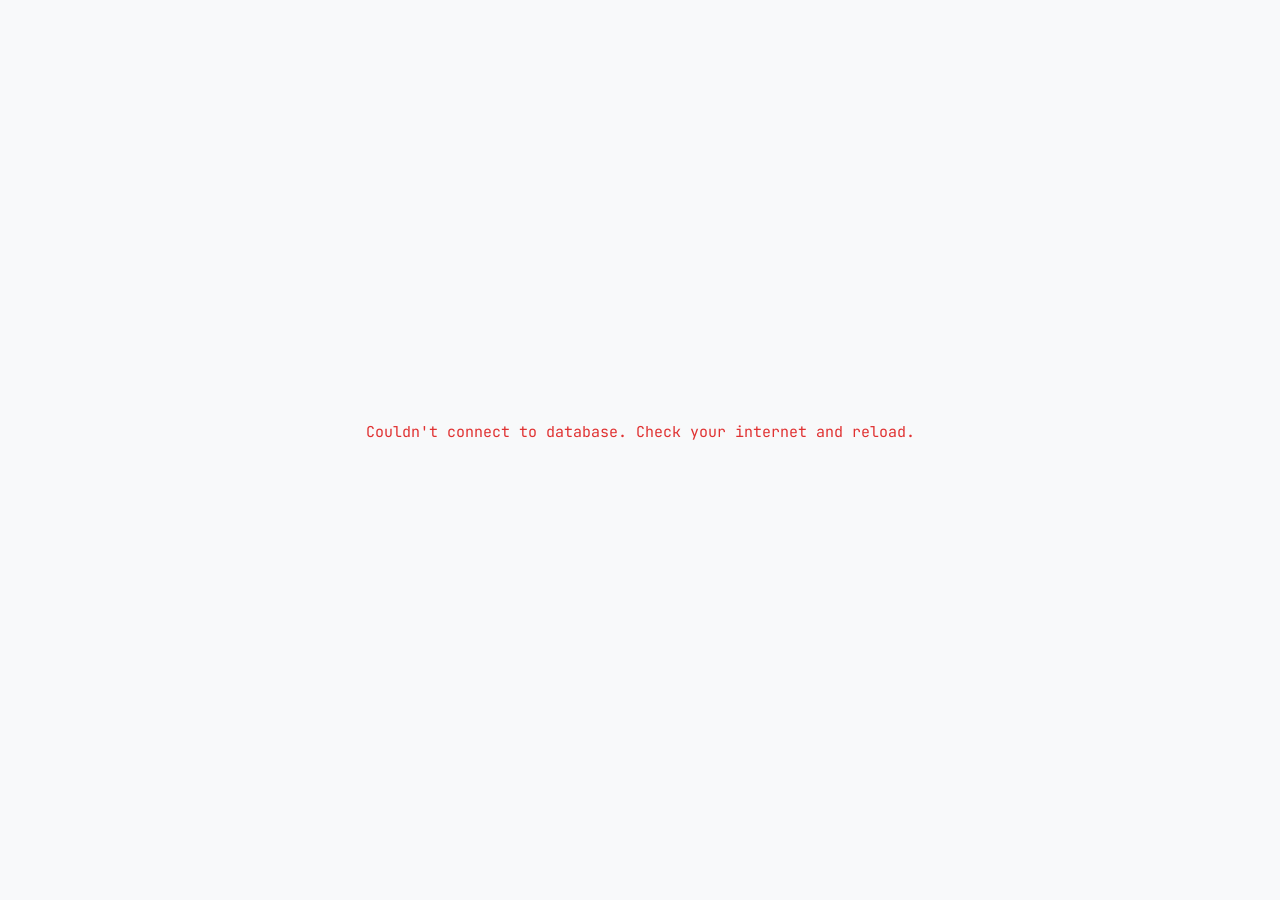
==== commit 2b66ab08: "Rename rollback-package-finder-2.html to index.html" ====
--- a/index.html
+++ b/index.html
@@ -102,6 +102,20 @@
   transition: background-color 0.3s ease, color 0.3s ease;
 }
 
+/* Desktop: the 3-column stepper makes the page much shorter than mobile's
+   stacked layout, so tall/wide monitors were left with a big empty band
+   below the footer. Centering the content vertically splits any leftover
+   space evenly instead, so it reads as intentional rather than cut off.
+   Left untouched below 900px so phone behavior is unaffected. */
+@media (min-width: 900px) {
+  body {
+    min-height: 100vh;
+    display: flex;
+    align-items: center;
+  }
+  .wrap { margin: 0 auto; }
+}
+
 h1, h2, h3, h4 { font-family: var(--font-head); margin: 0; }
 a { color: var(--accent); text-decoration: none; transition: opacity 0.2s; }
 a:hover { opacity: 0.8; }
@@ -613,6 +627,55 @@
 #step4{grid-column:1/-1}.result-card{box-shadow:none;background:linear-gradient(135deg,var(--panel),var(--panel-2));padding:22px}.result-title{font-size:clamp(22px,4vw,30px);margin-bottom:16px}.result-link{min-height:52px}
 .request{max-width:760px;margin:28px auto 0;padding:22px}.foot{font-family:var(--font-body);line-height:1.7}
 @media(max-width:700px){.wrap{padding:0 16px 40px}.header-top{padding-top:22px}.hero{padding-bottom:22px}.stepper{display:flex;gap:12px}.step{padding:16px}.step[data-state="locked"]{display:none}.step[data-state="done"]{padding:12px 16px}.step[data-state="done"] .chip-row,.step[data-state="done"] .search-box{display:none}.step[data-state="done"] .step-label{margin:0}.step-label{font-size:14px}.chip{padding:10px 14px}.request{padding:18px;margin-top:20px}}
+
+/* Desktop/PC only: restore the original connected-line timeline for the
+   step indicator instead of the card-grid layout. Mobile (<=700px) is
+   untouched above and keeps the current card format. */
+@media (min-width: 701px) {
+  .stepper {
+    display: flex;
+    flex-direction: column;
+    gap: 32px;
+    border-left: 2px solid var(--line);
+    margin-left: 12px;
+    padding-left: 20px;
+  }
+  .step {
+    border: 0;
+    background: transparent;
+    box-shadow: none;
+    border-radius: 0;
+    padding: 0;
+    z-index: 1;
+  }
+  /* filter/opacity below each create their own stacking context, which
+     would trap step 3's suggestion dropdown behind step 4 despite its
+     z-index; an explicit z-index here keeps the active step's dropdown
+     on top of later, locked steps regardless. */
+  .step[data-state="locked"] { opacity: .4 !important; filter: grayscale(1) !important; pointer-events: none !important; border-color: transparent; box-shadow: none; z-index: 1; }
+  .step[data-state="active"] { opacity: 1 !important; filter: grayscale(0) !important; border-color: transparent; box-shadow: none; z-index: 5; }
+  .step[data-state="done"] { opacity: .8 !important; filter: grayscale(0) !important; border-color: transparent; box-shadow: none; z-index: 1; }
+  .step-label { font-size: 17px; margin: 0 0 16px; }
+  .step-no {
+    position: absolute;
+    left: -33px;
+    top: 50%;
+    transform: translateY(-50%);
+    width: 24px;
+    height: 24px;
+    display: flex;
+    margin-right: 0;
+  }
+  #step4 { grid-column: auto; }
+  .result-card { margin-top: 4px; }
+}
+
+/* Placed after the media query above on purpose: with equal specificity
+   and both !important, the later rule in source order wins a tie, so
+   this must come last to reliably beat [data-state="done"]'s dimming
+   whenever a step's dropdown is open. */
+.step.search-open { z-index: 20 !important; opacity: 1 !important; filter: none !important; pointer-events: auto !important; }
+
 </style>
 </head>
 <body>
@@ -810,6 +873,7 @@
 }
 
 function selectVersion(version, chipEl) {
+  hideRequestSectionIfOpen();
   state.version = version;
   state.series = null;
   state.device = null;
@@ -826,6 +890,7 @@
 }
 
 function goBackToVersion() {
+  hideRequestSectionIfOpen();
   state.version = null;
   state.series = null;
   state.device = null;
@@ -864,6 +929,7 @@
 }
 
 function selectSeries(series, chipEl) {
+  hideRequestSectionIfOpen();
   state.series = series;
   state.device = null;
   [...chipEl.parentElement.children].forEach(c => c.classList.remove("selected"));
@@ -880,6 +946,7 @@
 }
 
 function goBackToSeries() {
+  hideRequestSectionIfOpen();
   state.series = null;
   state.device = null;
   document.getElementById("step2").dataset.state = "active";
@@ -966,20 +1033,48 @@
   document.getElementById("contactSupportBlock").scrollIntoView({ behavior: "smooth", block: "start" });
 }
 
+/* If the request section is sitting open from before and the person goes
+   back to actively searching (a fresh query, or picking a device), it's
+   no longer relevant to what they're doing — collapse it shut again.
+   Also resets its internal state (form visible, no leftover confirmation
+   prompt) so it opens clean next time they tap "Request a post". */
+function hideRequestSectionIfOpen() {
+  const section = document.querySelector(".request");
+  if (section.hidden) return;
+  section.hidden = true;
+  document.getElementById("requestForm").hidden = false;
+  document.getElementById("requestAgainPrompt").hidden = true;
+  const note = document.getElementById("formNote");
+  note.hidden = true;
+  note.textContent = "";
+}
+
 function initSearch() {
   const input = document.getElementById("deviceSearch");
   const list = document.getElementById("suggestions");
+  const step3 = document.getElementById("step3");
+
+  // Whichever step currently has its dropdown open must render above every
+  // other step, regardless of that step's own wizard state (active/done/
+  // locked) — picking a device flips step3 to "done" and step4 to "active"
+  // while step3's search box stays live, so re-searching needs this to
+  // keep winning the stacking order rather than being painted over.
+  function setListVisible(visible) {
+    list.hidden = !visible;
+    step3.classList.toggle("search-open", visible);
+  }
 
   input.addEventListener("input", () => {
+    hideRequestSectionIfOpen();
     const q = input.value.trim();
-    if (!q) { list.hidden = true; list.innerHTML = ""; return; }
+    if (!q) { setListVisible(false); list.innerHTML = ""; return; }
     const matches = searchDevices(q);
     if (!matches.length) {
       const otherMatches = searchOtherSeries(q);
       if (otherMatches.length) {
         const wrongSeries = otherMatches[0].row.series;
         list.innerHTML = `<li class="no-match wrong-series"><span>That looks like a <strong>${wrongSeries}</strong> series device — you've got <strong>${state.series}</strong> selected. <a href="#" id="switchSeriesLink">Switch to ${wrongSeries}</a> to find it.</span></li>`;
-        list.hidden = false;
+        setListVisible(true);
         document.getElementById("switchSeriesLink").addEventListener("click", (e) => {
           e.preventDefault();
           switchToSeriesAndSearch(wrongSeries, q);
@@ -987,15 +1082,15 @@
         return;
       }
       list.innerHTML = `<li class="no-match"><span>Device not found. <a href="#requestForm" id="noMatchLink">Submit a request</a> or <a href="#" id="noMatchSupportLink">reach Support Desk</a> for instant help.</span></li>`;
-      list.hidden = false;
+      setListVisible(true);
       document.getElementById("noMatchLink").addEventListener("click", (e) => {
         e.preventDefault();
-        list.hidden = true;
+        setListVisible(false);
         revealRequestSection();
       });
       document.getElementById("noMatchSupportLink").addEventListener("click", (e) => {
         e.preventDefault();
-        list.hidden = true;
+        setListVisible(false);
         revealSupportContact();
       });
       return;
@@ -1007,16 +1102,17 @@
       li.addEventListener("click", () => pickDevice(m.deviceName, m.row));
       list.appendChild(li);
     });
-    list.hidden = false;
+    setListVisible(true);
   });
 
   document.addEventListener("click", (e) => {
-    if (!e.target.closest(".search-box")) list.hidden = true;
+    if (!e.target.closest(".search-box")) setListVisible(false);
   });
 }
 
 function resetStep3() {
   document.getElementById("step3").dataset.state = "locked";
+  document.getElementById("step3").classList.remove("search-open");
   const input = document.getElementById("deviceSearch");
   input.disabled = true;
   input.value = "";
@@ -1055,6 +1151,7 @@
 function pickDevice(deviceName, row) {
   state.device = deviceName;
   document.getElementById("suggestions").hidden = true;
+  document.getElementById("step3").classList.remove("search-open");
   document.getElementById("deviceSearch").value = deviceName;
   document.getElementById("step3").dataset.state = "done";
   document.getElementById("step4").dataset.state = "active";
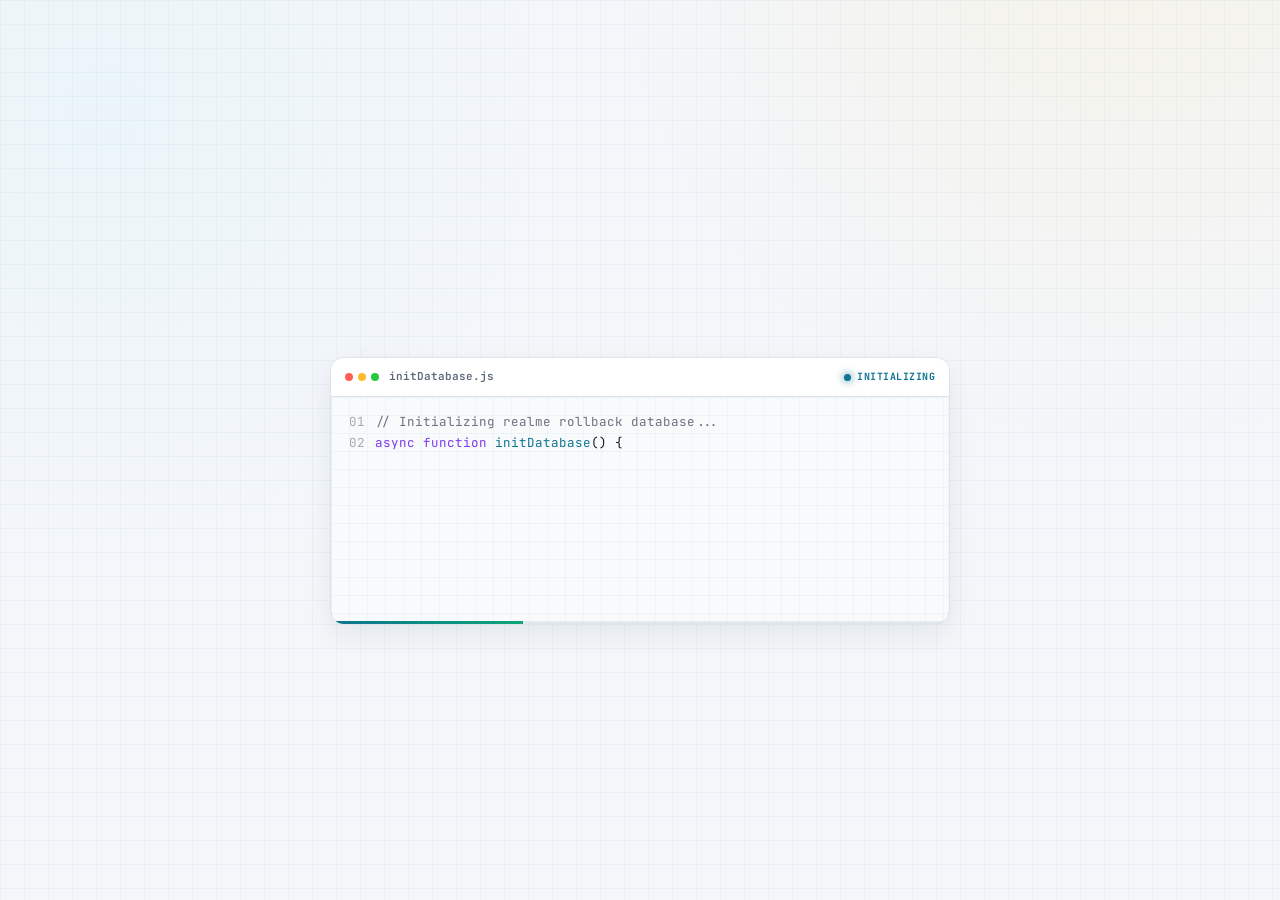
==== commit d0be3cf1: "Rename Rollback Package Finder (Code-Base UI) (2).html to index.html" ====
--- a/index.html
+++ b/index.html
@@ -13,74 +13,92 @@
 <meta name="apple-mobile-web-app-capable" content="yes">
 <meta name="apple-mobile-web-app-status-bar-style" content="black-translucent">
 <meta name="apple-mobile-web-app-title" content="Rollback Finder">
-<meta name="theme-color" content="#0B0D12" media="(prefers-color-scheme: dark)">
-<meta name="theme-color" content="#F8F9FA" media="(prefers-color-scheme: light)">
+<meta name="theme-color" content="#0B0E14" media="(prefers-color-scheme: dark)">
+<meta name="theme-color" content="#F4F6FA" media="(prefers-color-scheme: light)">
 <meta name="color-scheme" content="dark light">
 
-<!-- Fonts: Sora for headings, Inter for UI text, JetBrains Mono for technical data -->
+<!-- Fonts: Sora for headings, Inter for UI text, JetBrains Mono for code-base UI -->
 <link rel="preconnect" href="https://fonts.googleapis.com">
 <link rel="preconnect" href="https://fonts.gstatic.com" crossorigin>
-<link href="https://fonts.googleapis.com/css2?family=Inter:wght@400;500;600&family=JetBrains+Mono:wght@400;500&family=Sora:wght@500;600;700;800&display=swap" rel="stylesheet">
+<link href="https://fonts.googleapis.com/css2?family=Inter:wght@400;500;600&family=JetBrains+Mono:wght@400;500;600;700&family=Sora:wght@500;600;700;800&display=swap" rel="stylesheet">
 
 <style>
 :root {
   color-scheme: dark;
-  /* Dark Mode Palette */
-  --bg: #0B0D12;
-  --panel: #14171F;
-  --panel-2: #1E222D;
-  --text: #F1F3F5;
-  --text-muted: #868E96;
-  
-  /* Brand Accents (realme inspired yellow) */
+  /* Code-Base Dark IDE Palette */
+  --bg: #0B0E14;
+  --panel: #111622;
+  --panel-2: #181F2E;
+  --code-bg: #0D111A;
+  --text: #EDF1F7;
+  --text-muted: #8B95A8;
+
+  /* Brand & Syntax Accents */
   --accent: #FFC915;
   --accent-hover: #E5B410;
-  --accent-soft: rgba(255, 201, 21, 0.15);
-  --accent-text: #111318;
-  
-  --line: #2B303B;
-  --line-light: #3A4150;
-  
+  --accent-soft: rgba(255, 201, 21, 0.16);
+  --accent-text: #0D111A;
+
+  --cyan: #5CE1E6;
+  --cyan-soft: rgba(92, 225, 230, 0.12);
+  --kw: #C792EA;
+  --prop: #82AAFF;
+  --cmt: #6E7A91;
+  --grid-line: rgba(92, 225, 230, 0.038);
+
+  --line: #232B3D;
+  --line-light: #333F58;
+
   /* Status Colors */
   --good: #20C997;
-  --good-bg: rgba(32, 201, 151, 0.1);
+  --good-bg: rgba(32, 201, 151, 0.12);
   --danger: #FF6B6B;
-  --warn-bg: rgba(255, 107, 107, 0.1);
-  --warn-border: rgba(255, 107, 107, 0.2);
+  --warn-bg: rgba(255, 107, 107, 0.10);
+  --warn-border: rgba(255, 107, 107, 0.25);
   --warn-text: #FF8787;
-  
-  --radius: 16px;
+
+  --radius: 14px;
   --radius-sm: 10px;
-  
+  --shadow: 0 12px 32px rgba(0, 0, 0, 0.34);
+
   --font-head: 'Sora', sans-serif;
   --font-body: 'Inter', sans-serif;
   --font-mono: 'JetBrains Mono', monospace;
 }
 
-/* Light Mode Overrides */
 @media (prefers-color-scheme: light) {
   :root {
     color-scheme: light;
-    --bg: #F8F9FA;
+    --bg: #F4F6FA;
     --panel: #FFFFFF;
-    --panel-2: #F1F3F5;
-    --text: #111318;
-    --text-muted: #687076;
-    
+    --panel-2: #EEF2F7;
+    --code-bg: #F8FAFC;
+    --text: #111622;
+    --text-muted: #5C677D;
+
     --accent: #FFC915;
     --accent-hover: #E5B410;
-    --accent-soft: rgba(255, 201, 21, 0.2);
-    --accent-text: #111318;
-    
-    --line: #E9ECEF;
-    --line-light: #DEE2E6;
-    
+    --accent-soft: rgba(255, 201, 21, 0.24);
+    --accent-text: #111622;
+
+    --cyan: #0E7490;
+    --cyan-soft: rgba(14, 116, 144, 0.10);
+    --kw: #7C3AED;
+    --prop: #2563EB;
+    --cmt: #6B7280;
+    --grid-line: rgba(14, 116, 144, 0.045);
+
+    --line: #DDE3EC;
+    --line-light: #C6D0DE;
+
     --good: #0CA678;
-    --good-bg: rgba(12, 166, 120, 0.1);
+    --good-bg: rgba(12, 166, 120, 0.11);
     --danger: #E03131;
     --warn-bg: #FFF5F5;
-    --warn-border: #FFE3E3;
+    --warn-border: #FFD6D6;
     --warn-text: #C92A2A;
+
+    --shadow: 0 10px 28px rgba(15, 23, 42, 0.07);
   }
 }
 
@@ -89,12 +107,21 @@
 }
 
 * { box-sizing: border-box; }
-[hidden] { display: none !important; } /* Fixes the loading spinner remaining visible */
+[hidden] { display: none !important; }
 html { scroll-behavior: smooth; -webkit-text-size-adjust: 100%; }
 
 body {
   margin: 0;
-  background: var(--bg);
+  min-height: 100vh;
+  display: flex;
+  flex-direction: column;
+  background-color: var(--bg);
+  background-image:
+    radial-gradient(circle at 88% -8%, rgba(255, 201, 21, 0.07), transparent 36%),
+    radial-gradient(circle at 8% 12%, rgba(92, 225, 230, 0.06), transparent 34%),
+    linear-gradient(to right, var(--grid-line) 1px, transparent 1px),
+    linear-gradient(to bottom, var(--grid-line) 1px, transparent 1px);
+  background-size: auto, auto, 24px 24px, 24px 24px;
   color: var(--text);
   font-family: var(--font-body);
   line-height: 1.6;
@@ -102,45 +129,238 @@
   transition: background-color 0.3s ease, color 0.3s ease;
 }
 
-/* Desktop: the 3-column stepper makes the page much shorter than mobile's
-   stacked layout, so tall/wide monitors were left with a big empty band
-   below the footer. Centering the content vertically splits any leftover
-   space evenly instead, so it reads as intentional rather than cut off.
-   Left untouched below 900px so phone behavior is unaffected. */
-@media (min-width: 900px) {
-  body {
-    min-height: 100vh;
-    display: flex;
-    align-items: center;
-  }
-  .wrap { margin: 0 auto; }
-}
-
 h1, h2, h3, h4 { font-family: var(--font-head); margin: 0; }
 a { color: var(--accent); text-decoration: none; transition: opacity 0.2s; }
-a:hover { opacity: 0.8; }
-
-.wrap { max-width: 600px; margin: 0 auto; padding: 0 24px 80px; }
-
-/* Announcements */
+a:hover { opacity: 0.85; }
+
+.wrap {
+  width: 100%;
+  max-width: 920px;
+  margin: 0 auto;
+  padding: calc(16px + env(safe-area-inset-top)) 16px 56px;
+}
+
+@media (min-width: 640px) {
+  .wrap { padding: 28px 28px 68px; }
+}
+@media (min-width: 900px) {
+  .wrap { margin: auto; padding: 36px 32px 64px; }
+}
+
+/* ---------- STARTUP: INITIALIZING DATABASE CODE CONSOLE ---------- */
+.init-shell {
+  width: 100%;
+  max-width: 620px;
+  margin: min(14vh, 110px) auto 0;
+  border: 1px solid var(--line);
+  border-radius: var(--radius);
+  background: var(--code-bg);
+  box-shadow: var(--shadow), inset 0 0 0 1px rgba(92, 225, 230, 0.08);
+  overflow: hidden;
+  font-family: var(--font-mono);
+  transition: opacity 0.35s ease, transform 0.35s ease;
+}
+.init-shell.is-ready {
+  border-color: rgba(32, 201, 151, 0.55);
+  box-shadow: 0 14px 36px rgba(32, 201, 151, 0.14);
+}
+.init-shell.is-leaving {
+  opacity: 0;
+  transform: translateY(-8px) scale(0.985);
+}
+.init-shell.is-error {
+  border-color: var(--warn-border);
+}
+
+.code-bar {
+  display: flex;
+  align-items: center;
+  justify-content: space-between;
+  gap: 10px;
+  padding: 10px 14px;
+  background: var(--panel);
+  border-bottom: 1px solid var(--line);
+  font-family: var(--font-mono);
+  font-size: 11px;
+}
+.code-bar-left {
+  display: flex;
+  align-items: center;
+  gap: 10px;
+  min-width: 0;
+}
+.win-dots {
+  display: inline-flex;
+  align-items: center;
+  gap: 5px;
+  flex-shrink: 0;
+}
+.win-dots i {
+  width: 8px;
+  height: 8px;
+  border-radius: 50%;
+  display: block;
+}
+.win-dots i:nth-child(1) { background: #FF5F56; }
+.win-dots i:nth-child(2) { background: #FFBD2E; }
+.win-dots i:nth-child(3) { background: #27C93F; }
+
+.code-filename {
+  color: var(--text-muted);
+  font-weight: 600;
+  white-space: nowrap;
+  overflow: hidden;
+  text-overflow: ellipsis;
+}
+.code-status {
+  display: inline-flex;
+  align-items: center;
+  gap: 6px;
+  font-size: 10px;
+  font-weight: 700;
+  letter-spacing: 0.05em;
+  text-transform: uppercase;
+  color: var(--cyan);
+  flex-shrink: 0;
+}
+.code-status-dot {
+  width: 7px;
+  height: 7px;
+  border-radius: 50%;
+  background: var(--cyan);
+  box-shadow: 0 0 8px var(--cyan);
+  animation: pulseDot 1s ease-in-out infinite;
+}
+.is-ready .code-status,
+.db-located .code-status { color: var(--good); }
+.is-ready .code-status-dot,
+.db-located .code-status-dot {
+  background: var(--good);
+  box-shadow: 0 0 8px var(--good);
+  animation: none;
+}
+.is-error .code-status { color: var(--danger); }
+.is-error .code-status-dot {
+  background: var(--danger);
+  box-shadow: 0 0 8px var(--danger);
+  animation: none;
+}
+@keyframes pulseDot {
+  0%, 100% { opacity: 1; transform: scale(1); }
+  50% { opacity: 0.4; transform: scale(0.78); }
+}
+
+.code-body {
+  padding: 14px 14px 16px;
+  font-family: var(--font-mono);
+  font-size: clamp(10.5px, 2.6vw, 12.5px);
+  line-height: 1.7;
+  min-height: 224px;
+  background-image:
+    linear-gradient(to right, var(--grid-line) 1px, transparent 1px),
+    linear-gradient(to bottom, var(--grid-line) 1px, transparent 1px);
+  background-size: 18px 18px;
+}
+.code-line {
+  display: flex;
+  align-items: baseline;
+  gap: 10px;
+  white-space: pre-wrap;
+  overflow-wrap: anywhere;
+}
+.code-ln {
+  color: var(--cmt);
+  opacity: 0.58;
+  width: 20px;
+  text-align: right;
+  flex-shrink: 0;
+  user-select: none;
+}
+.code-text { flex: 1; min-width: 0; }
+.tok-kw { color: var(--kw); }
+.tok-fn { color: var(--cyan); }
+.tok-str { color: var(--accent); }
+.tok-num { color: var(--accent); }
+.tok-ok { color: var(--good); font-weight: 700; }
+.tok-err { color: var(--danger); font-weight: 700; }
+.tok-prop { color: var(--prop); }
+.tok-cmt { color: var(--cmt); }
+
+@media (prefers-color-scheme: light) {
+  .tok-str, .tok-num { color: #B45309; }
+}
+
+.code-cursor {
+  display: inline-block;
+  width: 6px;
+  height: 12px;
+  background: var(--cyan);
+  vertical-align: -2px;
+  margin-left: 2px;
+  box-shadow: 0 0 6px var(--cyan);
+  animation: cursorBlink 0.65s steps(1) infinite;
+}
+.is-ready .code-cursor,
+.db-located .code-cursor {
+  background: var(--good);
+  box-shadow: 0 0 6px var(--good);
+}
+@keyframes cursorBlink { 0%, 49% { opacity: 1; } 50%, 100% { opacity: 0; } }
+
+.code-progress {
+  height: 3px;
+  background: rgba(139, 149, 168, 0.16);
+  overflow: hidden;
+}
+.code-progress-fill {
+  height: 100%;
+  width: 0%;
+  background: linear-gradient(90deg, var(--cyan), var(--good));
+  transition: width 0.22s linear;
+}
+.init-retry-wrap {
+  padding: 0 14px 16px;
+  display: flex;
+  justify-content: flex-end;
+}
+.init-retry-btn {
+  font-family: var(--font-mono);
+  font-size: 12px;
+  font-weight: 700;
+  padding: 9px 16px;
+  border-radius: 8px;
+  border: 1px solid var(--accent);
+  background: var(--accent);
+  color: var(--accent-text);
+  cursor: pointer;
+}
+
+/* App reveal transition (uses backwards only so transform doesn't trap stacking contexts after ending) */
+.app-reveal {
+  animation: appFadeIn 0.45s cubic-bezier(0.22, 1, 0.36, 1) backwards;
+}
+@keyframes appFadeIn {
+  from { opacity: 0; transform: translateY(10px); }
+  to { opacity: 1; transform: translateY(0); }
+}
+
+/* ---------- ANNOUNCEMENTS ---------- */
 .announce-stack {
-  max-width: 552px;
-  margin: 0 auto;
-  padding: calc(20px + env(safe-area-inset-top)) 24px 0;
+  margin: 0 0 18px;
   display: flex;
   flex-direction: column;
-  gap: 12px;
+  gap: 10px;
 }
 .announce-card {
   display: block;
-  padding: 16px 18px;
+  padding: 14px 16px;
   border: 1px solid var(--warn-border);
+  border-left: 3px solid var(--danger);
   border-radius: var(--radius-sm);
   background: var(--warn-bg);
   color: var(--text);
   transition: opacity 0.2s;
 }
-.announce-card:hover { opacity: 0.9; }
 .announce-badge {
   display: inline-block;
   font-family: var(--font-mono);
@@ -148,76 +368,152 @@
   font-weight: 700;
   letter-spacing: 0.06em;
   color: var(--warn-text);
-  background: rgba(255,107,107,0.12);
+  background: rgba(255, 107, 107, 0.14);
   border: 1px solid var(--warn-border);
-  padding: 3px 9px;
-  border-radius: 99px;
-  margin-bottom: 8px;
+  padding: 2px 8px;
+  border-radius: 6px;
+  margin-bottom: 6px;
 }
 .announce-text {
   margin: 0;
-  font-size: 14px;
+  font-size: 13.5px;
   line-height: 1.55;
   color: var(--text);
 }
 .announce-link {
   color: var(--accent);
+  font-family: var(--font-mono);
+  font-size: 12.5px;
   font-weight: 600;
   text-decoration: underline;
   white-space: nowrap;
 }
-
-/* Header & Hero */
+@media (prefers-color-scheme: light) {
+  .announce-link { color: #B45309; }
+}
+
+/* ---------- CODE-BASE APP SHELL HEADER & HERO ---------- */
 .header-top {
   display: flex;
   align-items: center;
+  justify-content: space-between;
   gap: 12px;
-  padding: 40px 0 20px;
+  padding: 12px 16px;
+  margin-bottom: 20px;
+  background: var(--panel);
+  border: 1px solid var(--line);
+  border-radius: var(--radius);
+  box-shadow: var(--shadow);
+  flex-wrap: wrap;
+}
+.header-brand {
+  display: flex;
+  align-items: center;
+  gap: 12px;
+  min-width: 0;
 }
 .logo-icon {
-  width: 40px; height: 40px;
+  width: 38px;
+  height: 38px;
   background: var(--accent);
-  border-radius: 12px;
+  border-radius: 10px;
   display: flex;
   align-items: center;
   justify-content: center;
   color: var(--accent-text);
   box-shadow: 0 4px 12px var(--accent-soft);
-}
-.logo-icon svg { width: 24px; height: 24px; }
-.header-top h1 { font-size: 20px; font-weight: 700; letter-spacing: -0.02em; }
-
-.hero { padding: 10px 0 40px; }
+  flex-shrink: 0;
+}
+.logo-icon svg { width: 21px; height: 21px; }
+.header-title-wrap { min-width: 0; }
+.header-path {
+  display: block;
+  font-family: var(--font-mono);
+  font-size: 10.5px;
+  color: var(--cyan);
+  letter-spacing: 0.02em;
+  line-height: 1.2;
+  margin-bottom: 2px;
+}
+.header-top h1 {
+  font-size: 17px;
+  font-weight: 700;
+  letter-spacing: -0.02em;
+  line-height: 1.2;
+}
+.db-pill {
+  display: inline-flex;
+  align-items: center;
+  gap: 6px;
+  font-family: var(--font-mono);
+  font-size: 11px;
+  font-weight: 600;
+  color: var(--good);
+  background: var(--good-bg);
+  border: 1px solid rgba(32, 201, 151, 0.30);
+  padding: 5px 10px;
+  border-radius: 8px;
+  white-space: nowrap;
+}
+.db-pill::before {
+  content: "";
+  width: 6px;
+  height: 6px;
+  border-radius: 50%;
+  background: var(--good);
+  box-shadow: 0 0 8px var(--good);
+}
+
+.hero {
+  padding: 4px 2px 26px;
+  max-width: 760px;
+}
+.hero-tag {
+  display: inline-block;
+  font-family: var(--font-mono);
+  font-size: 11.5px;
+  color: var(--cmt);
+  margin-bottom: 8px;
+}
 .hero h2 {
-  font-size: 36px;
+  font-size: clamp(26px, 5vw, 42px);
   font-weight: 800;
-  line-height: 1.15;
-  margin: 0 0 16px;
+  line-height: 1.12;
+  margin: 0 0 12px;
   letter-spacing: -0.03em;
 }
 .hero .sub {
   color: var(--text-muted);
-  font-size: 16px;
-  max-width: 90%;
+  font-size: clamp(14px, 2vw, 15.5px);
+  max-width: 680px;
   margin: 0;
 }
 
-/* FAQ (accordion) */
-.faq-section { margin-bottom: 32px; }
+/* ---------- FAQ (CODE DOC ACCORDION) ---------- */
+.faq-section {
+  margin-bottom: 28px;
+  background: var(--panel);
+  border: 1px solid var(--line);
+  border-radius: var(--radius);
+  padding: 16px 18px;
+  box-shadow: var(--shadow);
+}
 .faq-section h3 {
-  font-size: 13px;
+  font-size: 12px;
   font-weight: 700;
   text-transform: uppercase;
-  letter-spacing: 0.06em;
-  color: var(--accent);
-  margin: 0 0 12px;
-  font-family: var(--font-mono);
+  letter-spacing: 0.08em;
+  color: var(--cyan);
+  margin: 0 0 10px;
+  font-family: var(--font-mono);
+}
+.faq-section h3::before {
+  content: "// ";
+  color: var(--cmt);
 }
 .faq-item {
-  padding: 4px 0;
   border-top: 1px solid var(--line);
 }
-.faq-item:last-child { padding-bottom: 0; }
 .faq-q {
   list-style: none;
   cursor: pointer;
@@ -225,8 +521,8 @@
   align-items: center;
   justify-content: space-between;
   gap: 12px;
-  padding: 12px 0;
-  font-size: 15px;
+  padding: 11px 0;
+  font-size: 14.5px;
   font-weight: 600;
   color: var(--text);
 }
@@ -235,226 +531,574 @@
   content: "+";
   flex: 0 0 auto;
   font-family: var(--font-mono);
-  font-size: 18px;
+  font-size: 16px;
   color: var(--accent);
   transition: transform 0.2s;
 }
+@media (prefers-color-scheme: light) {
+  .faq-q::after { color: #B45309; }
+}
 .faq-item[open] .faq-q::after { transform: rotate(45deg); }
 .faq-a {
-  font-size: 14px;
+  font-size: 13.5px;
   color: var(--text-muted);
-  line-height: 1.55;
-  margin: 0 0 16px;
-}
-.faq-a a { color: var(--accent); font-weight: 600; text-decoration: underline; text-underline-offset: 3px; }
+  line-height: 1.6;
+  margin: 0 0 14px;
+  padding-left: 12px;
+  border-left: 2px solid var(--line-light);
+}
+.faq-a a {
+  color: var(--accent);
+  font-family: var(--font-mono);
+  font-size: 13px;
+  font-weight: 600;
+  text-decoration: underline;
+  text-underline-offset: 3px;
+}
+@media (prefers-color-scheme: light) {
+  .faq-a a { color: #B45309; }
+}
 
 .stepper-heading {
-  margin: 8px 0 24px;
-  font-size: 22px;
+  margin: 6px 0 18px;
+  font-size: clamp(19px, 3vw, 22px);
   font-weight: 800;
   letter-spacing: -0.02em;
   color: var(--text);
-}
-
-/* Timeline/Stepper Layout */
+  display: flex;
+  align-items: center;
+  gap: 10px;
+}
+.stepper-heading::before {
+  content: ">_";
+  font-family: var(--font-mono);
+  font-size: 14px;
+  color: var(--accent);
+  background: var(--accent-soft);
+  padding: 3px 8px;
+  border-radius: 6px;
+}
+@media (prefers-color-scheme: light) {
+  .stepper-heading::before { color: #9A6F00; }
+}
+
+/* ---------- STEPPER (AUTO-ADAPTED MOBILE & PC) ---------- */
 .stepper {
-  position: relative;
-  padding-left: 20px;
-  margin-left: 12px;
-  border-left: 2px solid var(--line);
   display: flex;
   flex-direction: column;
-  gap: 32px;
+  gap: 14px;
+  position: relative;
+  z-index: 20;
 }
 .step {
+  border: 1px solid var(--line);
+  background: var(--panel);
+  border-radius: var(--radius);
+  padding: 16px;
   position: relative;
-  transition: all 0.3s cubic-bezier(0.4, 0, 0.2, 1);
-}
-.step[data-state="locked"] { opacity: 0.4; filter: grayscale(1); pointer-events: none; }
-.step[data-state="active"] { opacity: 1; filter: grayscale(0); pointer-events: auto; }
-.step[data-state="done"] { opacity: 0.8; filter: grayscale(0); pointer-events: auto; }
-
-/* Injected via JS & CSS */
+  box-shadow: var(--shadow);
+  transition: border-color 0.25s ease, box-shadow 0.25s ease, opacity 0.25s ease;
+}
+.step[data-state="locked"] {
+  opacity: 0.45;
+  pointer-events: none;
+}
+.step[data-state="active"] {
+  border-color: var(--accent);
+  box-shadow: 0 0 0 3px var(--accent-soft), var(--shadow);
+  z-index: 5;
+}
+.step[data-state="done"] {
+  border-color: var(--line);
+  z-index: 1;
+}
+
 .step-label {
   display: flex;
   align-items: center;
-  gap: 12px;
+  gap: 10px;
   font-family: var(--font-head);
-  font-size: 16px;
+  font-size: 14.5px;
   font-weight: 700;
-  margin: 0 0 16px;
-  position: relative;
-}
-/* The dot on the timeline */
+  margin: 0 0 14px;
+}
 .step-no {
-  position: absolute;
-  left: -33px; /* Pull back over the border line */
-  top: 50%;
-  transform: translateY(-50%);
-  width: 24px; height: 24px;
-  border-radius: 50%;
-  background: var(--panel);
-  border: 2px solid var(--line);
+  width: 28px;
+  height: 28px;
+  border-radius: 8px;
+  background: var(--code-bg);
+  border: 1.5px solid var(--line-light);
   color: var(--text-muted);
   font-family: var(--font-mono);
   font-size: 11px;
-  font-weight: 600;
-  display: flex; align-items: center; justify-content: center;
-  transition: all 0.3s;
+  font-weight: 700;
+  display: inline-flex;
+  align-items: center;
+  justify-content: center;
+  flex-shrink: 0;
+  transition: all 0.25s ease;
 }
 .step[data-state="active"] .step-no {
   border-color: var(--accent);
   background: var(--accent);
   color: var(--accent-text);
-  box-shadow: 0 0 0 4px var(--accent-soft);
+  box-shadow: 0 0 0 3px var(--accent-soft);
 }
 .step[data-state="done"] .step-no {
-  border-color: var(--accent);
-  background: var(--bg);
-  color: var(--accent);
-}
-
-/* Chips */
-.chip-row { display: flex; flex-wrap: wrap; gap: 10px; }
+  border-color: var(--good);
+  background: var(--good-bg);
+  color: var(--good);
+}
+.step-change {
+  margin-left: auto;
+  border: 1px solid var(--line);
+  background: var(--code-bg);
+  color: var(--cyan);
+  font: 600 11.5px var(--font-mono);
+  padding: 4px 9px;
+  border-radius: 6px;
+  cursor: pointer;
+  transition: border-color 0.2s, color 0.2s;
+}
+.step-change:hover { border-color: var(--cyan); color: var(--text); }
+
+/* Mobile: compact collapsible steps */
+@media (max-width: 700px) {
+  .step[data-state="locked"] { display: none; }
+  .step[data-state="done"] { padding: 12px 14px; }
+  .step[data-state="done"] .chip-row,
+  .step[data-state="done"] .search-box { display: none; }
+  .step[data-state="done"] .step-label { margin: 0; }
+}
+
+/* PC / Desktop (>= 701px): connected vertical code-timeline */
+@media (min-width: 701px) {
+  .stepper {
+    gap: 22px;
+    border-left: 2px dashed var(--line-light);
+    margin-left: 15px;
+    padding-left: 26px;
+  }
+  .step {
+    padding: 20px 22px;
+  }
+  .step-label {
+    font-size: 15.5px;
+    margin: 0 0 14px;
+    position: relative;
+  }
+  .step-no {
+    position: absolute;
+    left: -64px;
+    top: 50%;
+    transform: translateY(-50%);
+    width: 30px;
+    height: 30px;
+    border-radius: 9px;
+  }
+  .step[data-state="locked"] {
+    opacity: 0.42;
+    filter: grayscale(0.7);
+  }
+  .step[data-state="done"] {
+    opacity: 0.92;
+  }
+}
+
+/* Keep active search dropdown above every other step on both PC & mobile */
+.step.search-open {
+  z-index: 30 !important;
+  opacity: 1 !important;
+  filter: none !important;
+  pointer-events: auto !important;
+}
+
+/* ---------- CHIPS ---------- */
+.chip-row { display: flex; flex-wrap: wrap; gap: 9px; }
 .chip {
   font-family: var(--font-mono);
-  font-size: 14px;
+  font-size: 13.5px;
   font-weight: 500;
-  padding: 10px 18px;
-  border-radius: 99px;
+  padding: 9px 16px;
+  border-radius: 8px;
   border: 1px solid var(--line);
-  background: var(--panel);
+  background: var(--code-bg);
   color: var(--text);
   cursor: pointer;
-  transition: all 0.2s;
-}
-.chip:hover { border-color: var(--accent-hover); background: var(--panel-2); transform: translateY(-1px); }
+  transition: all 0.2s ease;
+}
+.chip:hover {
+  border-color: var(--cyan);
+  background: var(--panel-2);
+  transform: translateY(-1px);
+}
 .chip:active { transform: scale(0.97); }
 .chip.selected {
   background: var(--accent);
   border-color: var(--accent);
   color: var(--accent-text);
-  font-weight: 600;
+  font-weight: 700;
   box-shadow: 0 4px 12px var(--accent-soft);
 }
 
-/* Search */
-.search-box { position: relative; }
-.search-icon {
-  position: absolute; left: 16px; top: 50%; transform: translateY(-50%);
-  width: 20px; height: 20px; color: var(--text-muted); pointer-events: none;
+/* ---------- SEARCH ---------- */
+.search-box { position: relative; z-index: 40; }
+.search-prompt {
+  position: absolute;
+  left: 14px;
+  top: 50%;
+  transform: translateY(-50%);
+  font-family: var(--font-mono);
+  font-size: 14px;
+  font-weight: 700;
+  color: var(--cyan);
+  pointer-events: none;
 }
 #deviceSearch {
   width: 100%;
-  padding: 16px 16px 16px 46px;
+  padding: 14px 16px 14px 40px;
   border-radius: var(--radius-sm);
   border: 1px solid var(--line);
-  background: var(--panel);
+  background: var(--code-bg);
   color: var(--text);
-  font-family: var(--font-body);
-  font-size: 15px;
-  transition: all 0.2s;
-  box-shadow: 0 2px 6px rgba(0,0,0,0.02);
-}
-#deviceSearch:disabled { opacity: 0.6; background: var(--panel-2); }
-#deviceSearch:focus { outline: none; border-color: var(--accent); box-shadow: 0 0 0 3px var(--accent-soft); }
+  font-family: var(--font-mono);
+  font-size: 14px;
+  transition: border-color 0.2s, box-shadow 0.2s;
+}
+#deviceSearch:disabled { opacity: 0.55; }
+#deviceSearch:focus {
+  outline: none;
+  border-color: var(--accent);
+  box-shadow: 0 0 0 3px var(--accent-soft);
+}
 
 .suggestions {
   list-style: none;
   margin: 8px 0 0;
   padding: 6px;
-  border: 1px solid var(--line);
+  border: 1px solid var(--line-light);
   border-radius: var(--radius-sm);
-  background: var(--panel);
+  background-color: var(--panel);
   position: absolute;
-  width: 100%;
-  z-index: 100; /* Increased to prevent overlapping issues */
+  left: 0;
+  right: 0;
+  z-index: 120;
   max-height: 260px;
   overflow-y: auto;
-  box-shadow: 0 10px 30px rgba(0,0,0,0.5); /* Deepened shadow for separation */
+  box-shadow: 0 16px 38px rgba(0, 0, 0, 0.45);
+  isolation: isolate;
 }
 .suggestions li {
-  padding: 12px 14px;
+  padding: 11px 13px;
   border-radius: 8px;
   cursor: pointer;
-  font-size: 15px; /* Slightly larger for readability */
+  font-family: var(--font-mono);
+  font-size: 13.5px;
   font-weight: 500;
-  color: var(--text); /* Explicitly forces correct text color */
+  color: var(--text);
   display: flex;
   justify-content: space-between;
   align-items: center;
   gap: 8px;
-  transition: background 0.1s;
+  transition: background 0.12s;
 }
 .suggestions li:hover, .suggestions li.hi { background: var(--panel-2); }
 .suggestions .tag {
   font-family: var(--font-mono);
-  font-size: 11px;
+  font-size: 10.5px;
+  color: var(--cyan);
+  background: var(--cyan-soft);
+  padding: 3px 8px;
+  border-radius: 6px;
+  border: 1px solid rgba(92, 225, 230, 0.25);
+  flex-shrink: 0;
+}
+.suggestions li.no-match {
+  cursor: default;
+  font-family: var(--font-body);
+  font-size: 13.5px;
   color: var(--text-muted);
-  background: var(--bg);
-  padding: 4px 8px;
-  border-radius: 6px;
-  border: 1px solid var(--line);
-}
-.suggestions li.no-match { cursor: default; color: var(--text-muted); }
+}
 .suggestions li.no-match:hover { background: transparent; }
-.suggestions li.no-match a { color: var(--accent); font-weight: 600; text-decoration: underline; text-underline-offset: 4px;}
-
-/* Result Card */
+.suggestions li.no-match a {
+  color: var(--accent);
+  font-weight: 600;
+  text-decoration: underline;
+  text-underline-offset: 3px;
+}
+@media (prefers-color-scheme: light) {
+  .suggestions li.no-match a { color: #B45309; }
+}
+
+/* ---------- STEP 4: CODE LOOKUP & MATCHING CODE-BASE RESULT CARD ---------- */
 .result-card {
   border: 1px solid var(--line);
-  border-radius: var(--radius);
-  padding: 24px;
-  background: linear-gradient(145deg, var(--panel), var(--bg));
+  border-radius: var(--radius-sm);
+  padding: 20px;
+  background: var(--code-bg);
   position: relative;
   overflow: hidden;
-  box-shadow: 0 4px 12px rgba(0,0,0,0.03);
-}
-.empty-hint { color: var(--text-muted); font-size: 14px; margin: 0; text-align: center; padding: 10px 0;}
+  transition: border-color 0.3s ease, box-shadow 0.3s ease;
+}
+.result-card.db-fetching,
+.result-card.db-resolved {
+  padding: 0;
+}
+.result-card.db-fetching {
+  border-color: rgba(92, 225, 230, 0.40);
+  box-shadow: inset 0 0 0 1px rgba(92, 225, 230, 0.10);
+}
+.result-card.db-located,
+.result-card.db-resolved {
+  border-color: rgba(32, 201, 151, 0.55);
+  box-shadow: 0 10px 28px rgba(32, 201, 151, 0.13), inset 0 0 0 1px rgba(32, 201, 151, 0.12);
+}
+.empty-hint {
+  color: var(--text-muted);
+  font-family: var(--font-mono);
+  font-size: 12.5px;
+  margin: 0;
+  text-align: center;
+  padding: 10px 0;
+}
+
+.result-reveal {
+  animation: cardReveal 0.42s cubic-bezier(0.22, 1, 0.36, 1) both;
+}
+@keyframes cardReveal {
+  from { opacity: 0; transform: translateY(6px); }
+  to { opacity: 1; transform: translateY(0); }
+}
+
+/* Resolved Code-Base Output Body (Matches Searching Console) */
+.res-shell-body {
+  padding: 16px 15px 18px;
+  background-image:
+    linear-gradient(to right, var(--grid-line) 1px, transparent 1px),
+    linear-gradient(to bottom, var(--grid-line) 1px, transparent 1px);
+  background-size: 18px 18px;
+}
+@media (min-width: 640px) {
+  .res-shell-body { padding: 18px 20px 20px; }
+}
+
+.res-header-row {
+  display: flex;
+  align-items: flex-start;
+  justify-content: space-between;
+  gap: 10px;
+  flex-wrap: wrap;
+  margin-bottom: 14px;
+}
+.res-title-group { min-width: 0; flex: 1; }
 .result-device {
+  font-size: 11px;
+  color: var(--good);
+  font-family: var(--font-mono);
+  font-weight: 700;
+  letter-spacing: 0.04em;
+  text-transform: uppercase;
+  margin: 0 0 5px;
+  display: inline-flex;
+  align-items: center;
+  gap: 6px;
+}
+.result-device::before {
+  content: "";
+  display: block;
+  width: 6px;
+  height: 6px;
+  border-radius: 50%;
+  background: var(--good);
+  box-shadow: 0 0 8px var(--good);
+}
+.result-title {
+  font-family: var(--font-head);
+  font-size: clamp(19px, 4.2vw, 26px);
+  font-weight: 800;
+  margin: 0;
+  line-height: 1.2;
+  letter-spacing: -0.015em;
+  overflow-wrap: anywhere;
+}
+.res-path-badge {
+  font-family: var(--font-mono);
+  font-size: 11px;
+  font-weight: 700;
+  color: var(--cyan);
+  background: var(--cyan-soft);
+  border: 1px solid rgba(92, 225, 230, 0.28);
+  padding: 5px 10px;
+  border-radius: 7px;
+  white-space: nowrap;
+  align-self: flex-start;
+}
+
+/* Structured Resolved Payload Code Block */
+.res-code-box {
+  border: 1px solid var(--line);
+  border-left: 3px solid var(--good);
+  border-radius: 9px;
+  background: var(--panel);
+  padding: 11px 12px;
+  margin-bottom: 16px;
+  font-family: var(--font-mono);
+  font-size: clamp(10.5px, 2.5vw, 12px);
+  line-height: 1.68;
+}
+.res-code-box .code-line {
+  gap: 10px;
+}
+
+/* Terminal-Styled Action Area */
+.res-action-wrap {
+  display: flex;
+  flex-direction: column;
+  gap: 12px;
+}
+.result-link {
+  display: inline-flex;
+  align-items: center;
+  justify-content: space-between;
+  gap: 12px;
+  background: var(--accent);
+  color: var(--accent-text);
+  text-decoration: none;
+  font-weight: 700;
+  font-size: 14.5px;
+  padding: 13px 18px;
+  border-radius: var(--radius-sm);
+  border: none;
+  font-family: var(--font-mono);
+  cursor: pointer;
+  width: 100%;
+  min-height: 50px;
+  transition: transform 0.2s ease, background-color 0.2s ease, box-shadow 0.2s ease;
+  box-shadow: 0 4px 14px var(--accent-soft);
+}
+.result-link:hover {
+  background: var(--accent-hover);
+  transform: translateY(-2px);
+  box-shadow: 0 6px 18px var(--accent-soft);
+}
+.result-link:active { transform: translateY(0); }
+.result-link-left {
+  display: inline-flex;
+  align-items: center;
+  gap: 9px;
+  min-width: 0;
+}
+.result-link-prompt {
   font-size: 12px;
-  color: var(--good);
-  font-family: var(--font-mono);
+  font-weight: 800;
+  padding: 2px 6px;
+  border-radius: 5px;
+  background: rgba(13, 17, 26, 0.14);
+  flex-shrink: 0;
+}
+.result-link svg { width: 17px; height: 17px; flex-shrink: 0; }
+
+.res-foot-bar {
+  display: flex;
+  align-items: center;
+  justify-content: space-between;
+  gap: 10px;
+  flex-wrap: wrap;
+  padding-top: 10px;
+  border-top: 1px dashed var(--line);
+  font-family: var(--font-mono);
+  font-size: 11.5px;
+  color: var(--text-muted);
+}
+.res-foot-meta {
+  display: inline-flex;
+  align-items: center;
+  gap: 6px;
+  color: var(--cmt);
+}
+.result-alt {
+  margin: 0;
+  font-size: 12px;
+  color: var(--text-muted);
+}
+.result-alt a {
+  color: var(--cyan);
+  font-family: var(--font-mono);
+  font-size: 12px;
   font-weight: 600;
-  margin: 0 0 8px;
-  display: flex; align-items: center; gap: 6px;
-}
-.result-device::before {
-  content: ""; display: block; width: 6px; height: 6px; border-radius: 50%; background: var(--good);
-}
-.result-title { font-size: 22px; font-weight: 800; margin: 0 0 20px; letter-spacing: -0.01em; }
-.result-link {
-  display: inline-flex; align-items: center; justify-content: center; gap: 10px;
-  background: var(--accent); color: var(--accent-text); text-decoration: none;
-  font-weight: 700; font-size: 15px; padding: 14px 24px;
-  border-radius: var(--radius-sm); border: none; font-family: var(--font-body);
-  cursor: pointer; width: 100%; transition: all 0.2s;
-  box-shadow: 0 4px 12px var(--accent-soft);
-}
-.result-link:hover { background: var(--accent-hover); transform: translateY(-2px); box-shadow: 0 6px 16px var(--accent-soft); }
-.result-link svg { width: 18px; height: 18px; }
-.result-alt { margin: 16px 0 0; font-size: 13px; color: var(--text-muted); text-align: center; }
-.result-alt a { color: var(--text); font-weight: 500; text-decoration: underline; text-underline-offset: 3px; }
-
-/* Request Section */
+  text-decoration: underline;
+  text-underline-offset: 3px;
+}
+
+/* ---------- REQUEST SECTION ---------- */
 .request {
-  margin-top: 48px;
-  padding: 32px;
+  position: relative;
+  z-index: 2;
+  margin: 28px auto 0;
+  padding: 22px;
   border-radius: var(--radius);
   background: var(--panel);
   border: 1px solid var(--line);
-}
-.request h2 { font-size: 20px; margin: 0 0 8px; display: flex; align-items: center; gap: 8px;}
-.request h2 svg { color: var(--accent); width: 22px; height: 22px; }
-.request .sub { color: var(--text-muted); font-size: 14px; margin: 0 0 20px; }
-#requestForm { display: flex; flex-direction: column; gap: 12px; }
+  box-shadow: var(--shadow);
+}
+.request h2 {
+  font-size: 19px;
+  margin: 0 0 8px;
+  display: flex;
+  align-items: center;
+  gap: 9px;
+}
+.request h2 svg { color: var(--accent); width: 20px; height: 20px; flex-shrink: 0; }
+.request .sub { color: var(--text-muted); font-size: 13.5px; margin: 0 0 18px; }
+#requestForm { display: flex; flex-direction: column; gap: 11px; }
 .hp-field { position: absolute; left: -9999px; width: 1px; height: 1px; opacity: 0; pointer-events: none; }
+#requestForm input {
+  padding: 13px 15px;
+  border-radius: var(--radius-sm);
+  border: 1px solid var(--line);
+  background: var(--code-bg);
+  color: var(--text);
+  font-family: var(--font-mono);
+  font-size: 13.5px;
+  transition: all 0.2s;
+}
+#requestForm input:focus {
+  outline: none;
+  border-color: var(--cyan);
+  box-shadow: 0 0 0 3px var(--cyan-soft);
+}
+#requestForm button {
+  padding: 13px 22px;
+  border-radius: var(--radius-sm);
+  border: 1px solid var(--line-light);
+  background: var(--panel-2);
+  color: var(--text);
+  font-weight: 700;
+  font-size: 13.5px;
+  font-family: var(--font-mono);
+  cursor: pointer;
+  display: flex;
+  align-items: center;
+  justify-content: center;
+  gap: 8px;
+  transition: all 0.2s;
+}
+#requestForm button:hover { border-color: var(--accent); color: var(--accent); }
+#requestForm button:disabled { cursor: default; opacity: 0.7; }
+#requestForm button.is-sent { background: var(--good-bg); border-color: var(--good); color: var(--good); }
+
+@media (min-width: 640px) {
+  #requestForm { flex-direction: row; flex-wrap: wrap; align-items: stretch; }
+  #requestForm input { flex: 1 1 200px; }
+  #requestForm button { flex: 0 0 auto; }
+}
+
 .request-again {
   margin-top: 14px;
   padding: 16px;
   border: 1px solid var(--line);
   border-radius: var(--radius-sm);
-  background: var(--panel-2);
+  background: var(--code-bg);
   text-align: center;
 }
 .request-again p { margin: 0 0 12px; font-size: 14px; color: var(--text); }
@@ -462,41 +1106,26 @@
 .request-again-actions button {
   flex: 1;
   padding: 10px;
-  border-radius: 10px;
+  border-radius: 8px;
+  font-family: var(--font-mono);
   font-weight: 600;
-  font-size: 13px;
+  font-size: 12.5px;
   cursor: pointer;
   border: 1px solid var(--line);
 }
-#requestAgainYes { background: var(--accent); color: #1a1204; border-color: var(--accent); }
+#requestAgainYes { background: var(--accent); color: var(--accent-text); border-color: var(--accent); }
 #requestAgainNo { background: transparent; color: var(--text-muted); }
 #requestAgainNo:hover { color: var(--text); }
-#requestForm input {
-  padding: 14px 16px; border-radius: var(--radius-sm);
-  border: 1px solid var(--line); background: var(--bg);
-  color: var(--text); font-family: var(--font-body); font-size: 14px;
-  transition: all 0.2s;
-}
-#requestForm input:focus { outline: none; border-color: var(--line-light); background: var(--panel); }
-#requestForm button {
-  padding: 14px; border-radius: var(--radius-sm); border: none;
-  background: var(--panel-2); border: 1px solid var(--line-light);
-  color: var(--text); font-weight: 600; font-size: 14px; font-family: var(--font-body);
-  cursor: pointer; display: flex; align-items: center; justify-content: center; gap: 8px;
-  transition: all 0.2s;
-}
-#requestForm button:hover { background: var(--line); }
-#requestForm button:disabled { cursor: default; opacity: 0.7; }
-#requestForm button.is-sent { background: var(--good-bg); border-color: var(--good); color: var(--good); }
 
 .contact-support {
   margin-top: 20px;
-  padding-top: 20px;
-  border-top: 1px solid var(--line);
+  padding-top: 18px;
+  border-top: 1px dashed var(--line);
   text-align: center;
 }
 .contact-support-label {
-  font-size: 14px;
+  font-family: var(--font-mono);
+  font-size: 12.5px;
   color: var(--text-muted);
   margin: 0 0 12px;
 }
@@ -510,25 +1139,32 @@
   display: inline-flex;
   align-items: center;
   gap: 8px;
-  padding: 10px 18px;
-  border-radius: 999px;
+  padding: 9px 16px;
+  border-radius: 8px;
   border: 1px solid var(--line);
-  font-size: 14px;
+  font-family: var(--font-mono);
+  font-size: 13px;
   font-weight: 600;
   text-decoration: none;
   color: var(--text);
-  background: var(--panel);
+  background: var(--code-bg);
+  transition: border-color 0.2s, color 0.2s;
 }
 .contact-whatsapp:hover { border-color: #25D366; color: #25D366; }
 .contact-email:hover { border-color: var(--accent); color: var(--accent); }
 
-/* Loader & States */
+/* Spinners, notes & animations */
 .btn-spinner {
-  width: 16px; height: 16px; border: 2px solid var(--text-muted); border-top-color: var(--text);
-  border-radius: 50%; display: inline-block; animation: spin .6s linear infinite;
+  width: 15px;
+  height: 15px;
+  border: 2px solid var(--text-muted);
+  border-top-color: var(--text);
+  border-radius: 50%;
+  display: inline-block;
+  animation: spin 0.6s linear infinite;
 }
 @keyframes spin { to { transform: rotate(360deg); } }
-.btn-check { display: inline-block; animation: pop .35s cubic-bezier(0.175, 0.885, 0.32, 1.275); }
+.btn-check { display: inline-block; animation: pop 0.35s cubic-bezier(0.175, 0.885, 0.32, 1.275); }
 @keyframes pop {
   0% { transform: scale(0); opacity: 0; }
   60% { transform: scale(1.25); opacity: 1; }
@@ -536,169 +1172,184 @@
 }
 
 .form-note {
-  font-size: 13px; color: var(--good); margin-top: 12px; padding: 12px;
-  background: var(--good-bg); border-radius: 8px; border: 1px solid rgba(32, 201, 151, 0.2);
-  display: flex; align-items: center; gap: 8px;
-  opacity: 0; transform: translateY(-4px); animation: noteIn .3s ease forwards;
-  transition: opacity 0.3s ease; /* Enables smooth fade-out */
+  font-family: var(--font-mono);
+  font-size: 12.5px;
+  color: var(--good);
+  margin-top: 12px;
+  padding: 11px 13px;
+  background: var(--good-bg);
+  border-radius: 8px;
+  border: 1px solid rgba(32, 201, 151, 0.30);
+  display: flex;
+  align-items: center;
+  gap: 8px;
+  opacity: 0;
+  transform: translateY(-4px);
+  animation: noteIn 0.3s ease forwards;
 }
 .form-note.error { color: var(--danger); background: var(--warn-bg); border-color: var(--warn-border); }
+.form-note.success { color: var(--good); background: var(--good-bg); border-color: rgba(32, 201, 151, 0.35); }
 @keyframes noteIn { to { opacity: 1; transform: translateY(0); } }
+.request.submitting { opacity: 0.92; }
+.request.submitted { animation: successPulse 0.55s ease; }
+@keyframes successPulse { 0% { transform: scale(1); } 50% { transform: scale(1.01); } 100% { transform: scale(1); } }
 
 @keyframes shake {
-  10%, 90% { transform: translateX(-1px); }
-  20%, 80% { transform: translateX(2px); }
-  30%, 50%, 70% { transform: translateX(-4px); }
-  40%, 60% { transform: translateX(4px); }
-}
-.shake { animation: shake .4s; }
-
-.state-msg { padding: 80px 0; text-align: center; color: var(--text-muted); font-size: 15px; }
-.state-msg h2 { color: var(--text); font-size: 24px; margin: 0 0 12px; }
-.state-msg.loading { font-family: var(--font-mono); display: flex; flex-direction: column; align-items: center; gap: 16px;}
+  10%, 90% { transform: translateX(-2px); }
+  20%, 80% { transform: translateX(4px); }
+  30%, 50%, 70% { transform: translateX(-7px); }
+  40%, 60% { transform: translateX(7px); }
+}
+.shake { animation: shake 0.48s; }
+.field-error { border-color: var(--danger) !important; box-shadow: 0 0 0 3px var(--warn-border) !important; }
+
+/* Maintenance screen */
+.state-msg {
+  max-width: 520px;
+  margin: 12vh auto 0;
+  padding: 32px 24px;
+  text-align: center;
+  color: var(--text-muted);
+  font-size: 14.5px;
+  background: var(--panel);
+  border: 1px solid var(--line);
+  border-radius: var(--radius);
+  box-shadow: var(--shadow);
+}
+.state-msg h2 { color: var(--text); font-size: 22px; margin: 0 0 10px; }
 
 /* Warning Modal */
 .modal-backdrop {
-  position: fixed; inset: 0; background: rgba(0, 0, 0, 0.6);
-  backdrop-filter: blur(4px); -webkit-backdrop-filter: blur(4px);
-  display: flex; align-items: center; justify-content: center;
-  z-index: 50; padding: 20px; opacity: 1; transition: opacity 0.3s;
+  position: fixed;
+  inset: 0;
+  background: rgba(6, 8, 13, 0.72);
+  backdrop-filter: blur(5px);
+  -webkit-backdrop-filter: blur(5px);
+  display: flex;
+  align-items: center;
+  justify-content: center;
+  z-index: 200;
+  padding: 20px;
 }
 .modal-backdrop[hidden] { display: none !important; }
 .modal-card {
-  width: 100%; max-width: 440px; background: var(--panel);
-  border: 1px solid var(--line); border-radius: var(--radius);
-  padding: 32px 24px; box-shadow: 0 20px 40px rgba(0,0,0,0.2);
-  transform: translateY(0); animation: modalSlide 0.3s cubic-bezier(0.175, 0.885, 0.32, 1.275);
+  width: 100%;
+  max-width: 440px;
+  background: var(--panel);
+  border: 1px solid var(--line-light);
+  border-radius: var(--radius);
+  padding: 28px 22px;
+  box-shadow: 0 24px 48px rgba(0, 0, 0, 0.45);
+  animation: modalSlide 0.28s cubic-bezier(0.175, 0.885, 0.32, 1.275);
 }
 @keyframes modalSlide {
-  from { opacity: 0; transform: translateY(20px) scale(0.95); }
+  from { opacity: 0; transform: translateY(16px) scale(0.96); }
   to { opacity: 1; transform: translateY(0) scale(1); }
 }
-.modal-icon { width: 48px; height: 48px; background: var(--warn-bg); border-radius: 50%; display: flex; align-items: center; justify-content: center; color: var(--danger); margin: 0 auto 16px; }
-.modal-icon svg { width: 24px; height: 24px; }
-.modal-card h3 { margin: 0 0 12px; font-size: 20px; text-align: center; }
+.modal-icon {
+  width: 46px;
+  height: 46px;
+  background: var(--warn-bg);
+  border: 1px solid var(--warn-border);
+  border-radius: 12px;
+  display: flex;
+  align-items: center;
+  justify-content: center;
+  color: var(--danger);
+  margin: 0 auto 14px;
+}
+.modal-icon svg { width: 23px; height: 23px; }
+.modal-card h3 { margin: 0 0 10px; font-size: 19px; text-align: center; }
 .modal-warning {
-  color: var(--text-muted); font-size: 14px; line-height: 1.6; text-align: center; margin: 0 0 24px;
+  color: var(--text-muted);
+  font-size: 13.5px;
+  line-height: 1.65;
+  text-align: center;
+  margin: 0 0 22px;
 }
 .modal-actions { display: flex; flex-direction: column; gap: 10px; }
+@media (min-width: 640px) { .modal-actions { flex-direction: row; } }
 .modal-cancel, .modal-continue {
-  width: 100%; padding: 14px; border-radius: var(--radius-sm);
-  font-weight: 600; font-size: 14px; font-family: var(--font-body); cursor: pointer; transition: all 0.2s;
+  width: 100%;
+  padding: 13px;
+  border-radius: var(--radius-sm);
+  font-weight: 700;
+  font-size: 13.5px;
+  font-family: var(--font-mono);
+  cursor: pointer;
+  transition: all 0.2s;
 }
 .modal-continue { background: var(--danger); color: #fff; border: none; }
 .modal-continue:hover { background: #E03131; }
-.modal-cancel { background: transparent; color: var(--text); border: 1px solid var(--line); }
+.modal-cancel { background: var(--code-bg); color: var(--text); border: 1px solid var(--line); }
 .modal-cancel:hover { background: var(--panel-2); }
 
+/* Footer */
 .foot {
-  margin-top: 40px; padding-top: 24px; border-top: 1px solid var(--line);
-  color: var(--text-muted); font-size: 13px; text-align: center; font-family: var(--font-mono);
-}
-.foot p { margin: 0 0 6px; }
+  position: relative;
+  z-index: 1;
+  margin-top: 36px;
+  padding-top: 20px;
+  border-top: 1px dashed var(--line);
+  color: var(--text-muted);
+  font-size: 12.5px;
+  text-align: center;
+  font-family: var(--font-mono);
+  line-height: 1.7;
+}
+.foot p { margin: 0 0 4px; }
 .foot p:last-child { margin-bottom: 0; }
 .foot a { color: var(--accent); text-decoration: underline; text-underline-offset: 3px; }
-
-/* Responsive */
-@media (min-width: 640px) {
-  .wrap { max-width: 720px; padding: 0 32px 80px; }
-  .header-top { padding: 48px 0 24px; }
-  .hero h2 { font-size: 42px; }
-  .chip { font-size: 15px; padding: 10px 20px; }
-  #requestForm { flex-direction: row; flex-wrap: wrap; align-items: stretch; }
-  #requestForm input { flex: 1 1 200px; }
-  #requestForm button { flex: 0 0 auto; padding: 14px 28px; }
-  .modal-actions { flex-direction: row; }
-}
-@media (min-width: 900px) {
-  .wrap { max-width: 860px; }
-  .announce-stack { padding-left: max(24px, calc(50vw - 430px)); padding-right: max(24px, calc(50vw - 430px)); }
-}
-
-/* UX refresh */
-:root{--max-content:1080px;--shadow:0 8px 30px rgba(0,0,0,.06)}
-.wrap{max-width:var(--max-content);padding:0 20px 56px}
-.header-top{padding:28px 0 12px}.logo-icon{width:44px;height:44px;border-radius:14px}.header-top h1{font-size:18px}
-.hero{padding:18px 0 28px;max-width:760px}.hero h2{font-size:clamp(30px,5vw,48px);line-height:1.08}.hero .sub{max-width:680px;font-size:16px}
-.stepper{border:0;margin:0;padding:0;gap:16px;display:grid;grid-template-columns:repeat(3,1fr);position:relative}
-.step{opacity:1!important;filter:none!important;pointer-events:auto!important;border:1px solid var(--line);background:var(--panel);border-radius:var(--radius);padding:20px;min-width:0;box-shadow:var(--shadow)}
-.step[data-state="locked"]{opacity:.55!important}.step[data-state="active"]{border-color:var(--accent);box-shadow:0 0 0 3px var(--accent-soft),var(--shadow)}
-.step-label{margin-bottom:14px;font-size:15px}.step-change{margin-left:auto;border:0;background:transparent;color:var(--text-muted);font:600 12px var(--font-body);cursor:pointer;text-decoration:underline;text-underline-offset:3px}.step-change:hover{color:var(--text)}.step[data-state="done"] .step-change{display:inline-flex}.form-note.success{color:var(--good);background:var(--good-bg);border-color:rgba(32,201,151,.35)}.form-note.error{color:var(--danger);background:var(--warn-bg);border-color:var(--warn-border)}.request.submitting{opacity:.92}.request.submitted{animation:successPulse .55s ease}.submit-success-icon{width:22px;height:22px;animation:pop .35s cubic-bezier(.175,.885,.32,1.275)}@keyframes successPulse{0%{transform:scale(1)}50%{transform:scale(1.012)}100%{transform:scale(1)}}.step-no{position:static;transform:none;width:28px;height:28px;display:inline-flex;margin-right:2px}
-#step4{grid-column:1/-1}.result-card{box-shadow:none;background:linear-gradient(135deg,var(--panel),var(--panel-2));padding:22px}.result-title{font-size:clamp(22px,4vw,30px);margin-bottom:16px}.result-link{min-height:52px}
-.request{max-width:760px;margin:28px auto 0;padding:22px}.foot{font-family:var(--font-body);line-height:1.7}
-@media(max-width:700px){.wrap{padding:0 16px 40px}.header-top{padding-top:22px}.hero{padding-bottom:22px}.stepper{display:flex;gap:12px}.step{padding:16px}.step[data-state="locked"]{display:none}.step[data-state="done"]{padding:12px 16px}.step[data-state="done"] .chip-row,.step[data-state="done"] .search-box{display:none}.step[data-state="done"] .step-label{margin:0}.step-label{font-size:14px}.chip{padding:10px 14px}.request{padding:18px;margin-top:20px}}
-
-/* Desktop/PC only: restore the original connected-line timeline for the
-   step indicator instead of the card-grid layout. Mobile (<=700px) is
-   untouched above and keeps the current card format. */
-@media (min-width: 701px) {
-  .stepper {
-    display: flex;
-    flex-direction: column;
-    gap: 32px;
-    border-left: 2px solid var(--line);
-    margin-left: 12px;
-    padding-left: 20px;
-  }
-  .step {
-    border: 0;
-    background: transparent;
-    box-shadow: none;
-    border-radius: 0;
-    padding: 0;
-    z-index: 1;
-  }
-  /* filter/opacity below each create their own stacking context, which
-     would trap step 3's suggestion dropdown behind step 4 despite its
-     z-index; an explicit z-index here keeps the active step's dropdown
-     on top of later, locked steps regardless. */
-  .step[data-state="locked"] { opacity: .4 !important; filter: grayscale(1) !important; pointer-events: none !important; border-color: transparent; box-shadow: none; z-index: 1; }
-  .step[data-state="active"] { opacity: 1 !important; filter: grayscale(0) !important; border-color: transparent; box-shadow: none; z-index: 5; }
-  .step[data-state="done"] { opacity: .8 !important; filter: grayscale(0) !important; border-color: transparent; box-shadow: none; z-index: 1; }
-  .step-label { font-size: 17px; margin: 0 0 16px; }
-  .step-no {
-    position: absolute;
-    left: -33px;
-    top: 50%;
-    transform: translateY(-50%);
-    width: 24px;
-    height: 24px;
-    display: flex;
-    margin-right: 0;
-  }
-  #step4 { grid-column: auto; }
-  .result-card { margin-top: 4px; }
-}
-
-/* Placed after the media query above on purpose: with equal specificity
-   and both !important, the later rule in source order wins a tie, so
-   this must come last to reliably beat [data-state="done"]'s dimming
-   whenever a step's dropdown is open. */
-.step.search-open { z-index: 20 !important; opacity: 1 !important; filter: none !important; pointer-events: auto !important; }
-
+@media (prefers-color-scheme: light) {
+  .foot a { color: #B45309; }
+}
 </style>
 </head>
 <body>
 
   <main class="wrap">
 
+    <!-- Startup: Proper Live-Coding Database Initialization Console -->
+    <section class="init-shell" id="loadingState" aria-live="polite">
+      <div class="code-bar">
+        <div class="code-bar-left">
+          <span class="win-dots" aria-hidden="true"><i></i><i></i><i></i></span>
+          <span class="code-filename">initDatabase.js</span>
+        </div>
+        <span class="code-status" id="initStatusTag">
+          <span class="code-status-dot"></span>
+          <span id="initStatusText">booting</span>
+        </span>
+      </div>
+      <div class="code-body" id="initCodeBody"></div>
+      <div class="init-retry-wrap" id="initRetryWrap" hidden>
+        <button type="button" class="init-retry-btn" id="initRetryBtn">Retry Connection</button>
+      </div>
+      <div class="code-progress">
+        <div class="code-progress-fill" id="initProgFill"></div>
+      </div>
+    </section>
+
     <!-- Announcements -->
-    <section class="announce-stack" id="announceBar" aria-label="Announcements"></section>
-
-    <div class="state-msg loading" id="loadingState" aria-live="polite">
-      <span class="btn-spinner" style="width: 24px; height: 24px; border-width: 3px;"></span>
-      Initializing Database...
+    <section class="announce-stack" id="announceBar" aria-label="Announcements" hidden></section>
+
+    <!-- Code-Base App Header -->
+    <div class="header-top" hidden>
+      <div class="header-brand">
+        <div class="logo-icon">
+          <svg xmlns="http://www.w3.org/2000/svg" width="24" height="24" viewBox="0 0 24 24" fill="none" stroke="currentColor" stroke-width="2.5" stroke-linecap="round" stroke-linejoin="round"><path d="M3 12a9 9 0 1 0 9-9 9.75 9.75 0 0 0-6.74 2.74L3 8"/><path d="M3 3v5h5"/></svg>
+        </div>
+        <div class="header-title-wrap">
+          <span class="header-path">~/realme-in/rollback-finder</span>
+          <h1>Rollback Package Finder</h1>
+        </div>
+      </div>
+      <span class="db-pill" id="dbReadyPill">db.ready</span>
     </div>
 
-    <!-- Header / Hero -->
-    <div class="header-top" hidden>
-      <div class="logo-icon">
-        <svg xmlns="http://www.w3.org/2000/svg" width="24" height="24" viewBox="0 0 24 24" fill="none" stroke="currentColor" stroke-width="2.5" stroke-linecap="round" stroke-linejoin="round"><path d="M3 12a9 9 0 1 0 9-9 9.75 9.75 0 0 0-6.74 2.74L3 8"/><path d="M3 3v5h5"/></svg>
-      </div>
-      <h1>Rollback Package Finder</h1>
-    </div>
-
+    <!-- Hero -->
     <header class="hero" hidden>
+      <span class="hero-tag">// community-curated · india region</span>
       <h2>Find your rollback package link</h2>
       <p class="sub">Pick your current realme UI version, choose your series, and we'll take you straight to the official post from realme where the rollback package for your device is available — built for the Indian region. Customer Support is always there to help too; this is simply another way to get there yourself.</p>
     </header>
@@ -727,24 +1378,24 @@
     <!-- Workflow Stepper -->
     <h2 class="stepper-heading" hidden>Let's find your rollback package link</h2>
     <div class="stepper" hidden>
-      
+
       <!-- Step 1: UI version -->
       <section class="step" id="step1" data-state="active">
-        <p class="step-label"><span class="step-no">1</span> Select your current realme UI version <button type="button" class="step-change" id="changeVersion" hidden>Change</button></p>
+        <p class="step-label"><span class="step-no">01</span> Select your current realme UI version <button type="button" class="step-change" id="changeVersion" hidden>Change</button></p>
         <div class="chip-row" id="versionChips"></div>
       </section>
 
       <!-- Step 2: Series -->
       <section class="step" id="step2" data-state="locked">
-        <p class="step-label"><span class="step-no">2</span> Choose your device series <button type="button" class="step-change" id="changeSeries" hidden>Change</button></p>
+        <p class="step-label"><span class="step-no">02</span> Choose your device series <button type="button" class="step-change" id="changeSeries" hidden>Change</button></p>
         <div class="chip-row" id="seriesChips"></div>
       </section>
 
       <!-- Step 3: Search -->
       <section class="step" id="step3" data-state="locked">
-        <p class="step-label"><span class="step-no">3</span> Find your device</p>
+        <p class="step-label"><span class="step-no">03</span> Find your device</p>
         <div class="search-box">
-          <svg class="search-icon" xmlns="http://www.w3.org/2000/svg" width="24" height="24" viewBox="0 0 24 24" fill="none" stroke="currentColor" stroke-width="2" stroke-linecap="round" stroke-linejoin="round"><circle cx="11" cy="11" r="8"></circle><line x1="21" y1="21" x2="16.65" y2="16.65"></line></svg>
+          <span class="search-prompt" aria-hidden="true">&gt;</span>
           <input type="text" id="deviceSearch" placeholder="e.g., realme GT Neo 3..." autocomplete="off" disabled>
           <ul class="suggestions" id="suggestions" hidden></ul>
         </div>
@@ -752,9 +1403,9 @@
 
       <!-- Step 4: Result -->
       <section class="step result" id="step4" data-state="locked">
-        <p class="step-label"><span class="step-no">4</span> Rollback package found</p>
+        <p class="step-label"><span class="step-no">04</span> Rollback package found</p>
         <div class="result-card" id="resultCard">
-          <p class="empty-hint">Complete the steps above to find the official Community post.</p>
+          <p class="empty-hint">// waiting for device selection...</p>
         </div>
       </section>
 
@@ -767,7 +1418,7 @@
         Not finding your device?
       </h2>
       <p class="sub">Can't find your device above? Tell us which model and which UI version you're rolling back from — we'll add it here once we track down the official post.</p>
-      <form id="requestForm">
+      <form id="requestForm" novalidate>
         <input type="text" id="reqWebsite" name="website" class="hp-field" autocomplete="off" tabindex="-1" aria-hidden="true">
         <input type="text" id="reqDevice" placeholder="Device (e.g. realme 10 Pro)" maxlength="60" required>
         <input type="text" id="reqVersion" placeholder="Rollback needed (e.g. UI 4.0 to 3.0)" maxlength="50" required>
@@ -783,14 +1434,14 @@
       </div>
 
       <div class="contact-support" id="contactSupportBlock">
-        <p class="contact-support-label">Go to realme's Official Support Desk</p>
+        <p class="contact-support-label">// Go to realme's Official Support Desk</p>
         <div class="contact-support-actions">
           <a class="contact-btn contact-whatsapp" id="waContactBtn" href="https://wa.me/919711012312?text=Agent" target="_blank" rel="noopener">
-            <svg xmlns="http://www.w3.org/2000/svg" viewBox="0 0 24 24" width="18" height="18" fill="currentColor"><path d="M17.472 14.382c-.297-.149-1.758-.867-2.03-.967-.273-.099-.471-.148-.67.15-.197.297-.767.966-.94 1.164-.173.199-.347.223-.644.075-.297-.15-1.255-.463-2.39-1.475-.883-.788-1.48-1.761-1.653-2.059-.173-.297-.018-.458.13-.606.134-.133.298-.347.446-.52.149-.174.198-.298.298-.497.099-.198.05-.371-.025-.52-.075-.149-.669-1.612-.916-2.207-.242-.579-.487-.5-.669-.51-.173-.008-.371-.01-.57-.01-.198 0-.52.074-.792.372-.272.297-1.04 1.016-1.04 2.479 0 1.462 1.065 2.875 1.213 3.074.149.198 2.096 3.2 5.077 4.487.709.306 1.262.489 1.694.625.712.227 1.36.195 1.871.118.571-.085 1.758-.719 2.006-1.413.248-.694.248-1.289.173-1.413-.074-.124-.272-.198-.57-.347z"/><path d="M12.04 2C6.58 2 2.13 6.44 2.13 11.9c0 1.86.5 3.6 1.4 5.1L2 22l5.14-1.5a9.9 9.9 0 0 0 4.9 1.3h.01c5.46 0 9.91-4.44 9.91-9.9C21.96 6.44 17.5 2 12.04 2zm0 18.03h-.01a8.11 8.11 0 0 1-4.14-1.13l-.3-.18-3.08.9.82-3-.19-.31a8.08 8.08 0 0 1-1.24-4.31c0-4.48 3.65-8.13 8.14-8.13 2.17 0 4.21.85 5.75 2.38a8.07 8.07 0 0 1 2.38 5.75c0 4.48-3.65 8.13-8.13 8.13z"/></svg>
+            <svg xmlns="http://www.w3.org/2000/svg" viewBox="0 0 24 24" width="17" height="17" fill="currentColor"><path d="M17.472 14.382c-.297-.149-1.758-.867-2.03-.967-.273-.099-.471-.148-.67.15-.197.297-.767.966-.94 1.164-.173.199-.347.223-.644.075-.297-.15-1.255-.463-2.39-1.475-.883-.788-1.48-1.761-1.653-2.059-.173-.297-.018-.458.13-.606.134-.133.298-.347.446-.52.149-.174.198-.298.298-.497.099-.198.05-.371-.025-.52-.075-.149-.669-1.612-.916-2.207-.242-.579-.487-.5-.669-.51-.173-.008-.371-.01-.57-.01-.198 0-.52.074-.792.372-.272.297-1.04 1.016-1.04 2.479 0 1.462 1.065 2.875 1.213 3.074.149.198 2.096 3.2 5.077 4.487.709.306 1.262.489 1.694.625.712.227 1.36.195 1.871.118.571-.085 1.758-.719 2.006-1.413.248-.694.248-1.289.173-1.413-.074-.124-.272-.198-.57-.347z"/><path d="M12.04 2C6.58 2 2.13 6.44 2.13 11.9c0 1.86.5 3.6 1.4 5.1L2 22l5.14-1.5a9.9 9.9 0 0 0 4.9 1.3h.01c5.46 0 9.91-4.44 9.91-9.9C21.96 6.44 17.5 2 12.04 2zm0 18.03h-.01a8.11 8.11 0 0 1-4.14-1.13l-.3-.18-3.08.9.82-3-.19-.31a8.08 8.08 0 0 1-1.24-4.31c0-4.48 3.65-8.13 8.14-8.13 2.17 0 4.21.85 5.75 2.38a8.07 8.07 0 0 1 2.38 5.75c0 4.48-3.65 8.13-8.13 8.13z"/></svg>
             WhatsApp
           </a>
           <a class="contact-btn contact-email" id="emailContactBtn" href="mailto:service@realme.com?subject=Request%20for%20Rollback%20Package%20Link&body=Hi%20Team%2C%0A%0AI%27d%20like%20to%20request%20the%20official%20rollback%20package%20link%20for%20my%20device%20so%20I%20can%20downgrade%20to%20an%20earlier%20realme%20UI%20version.%0A%0ADevice%3A%20%0ACurrent%20Version%3A%20%0ATarget%20Version%3A%20%0AIMEI%3A%20%0A%0ACould%20you%20please%20share%20the%20rollback%20package%20download%20link%20for%20this%20downgrade%3F%20Thank%20you.">
-            <svg xmlns="http://www.w3.org/2000/svg" viewBox="0 0 24 24" width="18" height="18" fill="none" stroke="currentColor" stroke-width="2" stroke-linecap="round" stroke-linejoin="round"><path d="M4 4h16c1.1 0 2 .9 2 2v12c0 1.1-.9 2-2 2H4c-1.1 0-2-.9-2-2V6c0-1.1.9-2 2-2z"/><polyline points="22,6 12,13 2,6"/></svg>
+            <svg xmlns="http://www.w3.org/2000/svg" viewBox="0 0 24 24" width="17" height="17" fill="none" stroke="currentColor" stroke-width="2" stroke-linecap="round" stroke-linejoin="round"><path d="M4 4h16c1.1 0 2 .9 2 2v12c0 1.1-.9 2-2 2H4c-1.1 0-2-.9-2-2V6c0-1.1.9-2 2-2z"/><polyline points="22,6 12,13 2,6"/></svg>
             Email
           </a>
         </div>
@@ -828,6 +1479,124 @@
 let ANNOUNCEMENTS = [];
 let SETTINGS = {};
 let state = { version: null, series: null, device: null };
+let fetchRunId = 0;
+const REDUCED_MOTION = !!(window.matchMedia && window.matchMedia("(prefers-reduced-motion: reduce)").matches);
+
+/* ---------- SAFE HELPERS ---------- */
+function esc(str) {
+  return String(str == null ? "" : str)
+    .replace(/&/g, "&amp;")
+    .replace(/</g, "&lt;")
+    .replace(/>/g, "&gt;")
+    .replace(/"/g, "&quot;")
+    .replace(/'/g, "&#39;");
+}
+
+function safeHref(url) {
+  const trimmed = String(url || "").trim();
+  return /^https?:\/\//i.test(trimmed) ? trimmed : "";
+}
+
+function extractHost(url) {
+  try {
+    return new URL(url).hostname;
+  } catch (e) {
+    return "c.realme.com";
+  }
+}
+
+function wait(ms) {
+  return new Promise(resolve => setTimeout(resolve, ms));
+}
+
+function highlightCodeLine(raw) {
+  const re = /(\/\/.*$)|("(?:\\.|[^"\\])*")|\b(async|function|const|let|await|return|if|true|false)\b|\b(db|Object|LOCATED|READY)\b|\b(\d+)\b|\b([a-zA-Z_]\w*)(?=\s*:)|\.([a-zA-Z_]\w*)\b|\b([a-zA-Z_]\w*)(?=\s*\()/g;
+  let out = "", last = 0, m;
+  while ((m = re.exec(raw)) !== null) {
+    if (m.index > last) out += esc(raw.slice(last, m.index));
+    if (m[1]) {
+      const cls = /✖|error|failed/i.test(m[1]) ? "tok-err" : (/✓|LOCATED|READY/i.test(m[1]) ? "tok-ok" : "tok-cmt");
+      out += `<span class="${cls}">${esc(m[1])}</span>`;
+    } else if (m[2]) {
+      const isOkStr = m[2] === '"LOCATED"' || m[2] === '"READY"';
+      out += `<span class="${isOkStr ? "tok-ok" : "tok-str"}">${esc(m[2])}</span>`;
+    } else if (m[3]) out += `<span class="tok-kw">${esc(m[3])}</span>`;
+    else if (m[4]) out += `<span class="${m[4] === "LOCATED" || m[4] === "READY" ? "tok-ok" : "tok-fn"}">${esc(m[4])}</span>`;
+    else if (m[5]) out += `<span class="tok-num">${esc(m[5])}</span>`;
+    else if (m[6]) out += `<span class="tok-prop">${esc(m[6])}</span>`;
+    else if (m[7]) out += `.<span class="tok-prop">${esc(m[7])}</span>`;
+    else if (m[8]) out += `<span class="tok-fn">${esc(m[8])}</span>`;
+    last = re.lastIndex;
+  }
+  if (last < raw.length) out += esc(raw.slice(last));
+  return out;
+}
+
+function renderStaticCodeLines(lines) {
+  return lines.map((line, i) => `
+    <div class="code-line">
+      <span class="code-ln">${String(i + 1).padStart(2, "0")}</span>
+      <span class="code-text">${highlightCodeLine(line)}</span>
+    </div>
+  `).join("");
+}
+
+async function typeCodeLines(container, lines, progFill, opts) {
+  opts = opts || {};
+  const stepSize = opts.stepSize || 2;
+  const charDelay = opts.charDelay || 22;
+  const startLineNo = opts.startLineNo || 1;
+  const startPct = opts.startPct || 0;
+  const endPct = opts.endPct != null ? opts.endPct : 100;
+  const shouldAbort = opts.shouldAbort || (() => false);
+
+  const totalChars = Math.max(1, lines.reduce((sum, item) => sum + item.text.trimStart().length, 0));
+  let typedChars = 0;
+
+  for (let i = 0; i < lines.length; i++) {
+    if (shouldAbort()) return false;
+    const item = lines[i];
+    const raw = item.text;
+
+    if (typeof item.onStart === "function") item.onStart();
+
+    const rowEl = document.createElement("div");
+    rowEl.className = "code-line";
+    const lnSpan = document.createElement("span");
+    lnSpan.className = "code-ln";
+    lnSpan.textContent = String(startLineNo + i).padStart(2, "0");
+    const textSpan = document.createElement("span");
+    textSpan.className = "code-text";
+    rowEl.appendChild(lnSpan);
+    rowEl.appendChild(textSpan);
+    container.appendChild(rowEl);
+
+    const indentLen = raw.length - raw.trimStart().length;
+    const contentLen = raw.length - indentLen;
+
+    for (let c = 1; c <= contentLen; c += stepSize) {
+      if (shouldAbort()) return false;
+      const shownLen = Math.min(raw.length, indentLen + c);
+      textSpan.innerHTML = highlightCodeLine(raw.slice(0, shownLen)) + `<span class="code-cursor"></span>`;
+      if (progFill) {
+        const frac = (typedChars + Math.min(c, contentLen)) / totalChars;
+        progFill.style.width = Math.min(100, Math.round(startPct + frac * (endPct - startPct))) + "%";
+      }
+      await wait(charDelay);
+    }
+
+    if (shouldAbort()) return false;
+    typedChars += contentLen;
+    if (progFill) {
+      const frac = typedChars / totalChars;
+      progFill.style.width = Math.min(100, Math.round(startPct + frac * (endPct - startPct))) + "%";
+    }
+    textSpan.innerHTML = highlightCodeLine(raw) + (item.keepCursor ? `<span class="code-cursor"></span>` : "");
+
+    if (item.pause) await wait(item.pause);
+  }
+  return true;
+}
 
 /* ---------- LOAD ---------- */
 async function loadData() {
@@ -844,24 +1613,39 @@
   return (s && s.message) ? s.message : fallback;
 }
 
+function countLoadedDatabase() {
+  const versions = Object.keys(DATA);
+  let devices = 0;
+  versions.forEach(v => {
+    (DATA[v] || []).forEach(row => {
+      if (Array.isArray(row.devices)) devices += row.devices.length;
+    });
+  });
+  return { versions: versions.length, devices };
+}
+
 /* ---------- ANNOUNCEMENTS ---------- */
 function renderAnnouncements() {
   const bar = document.getElementById("announceBar");
+  bar.innerHTML = "";
   if (!ANNOUNCEMENTS.length) { bar.hidden = true; return; }
   ANNOUNCEMENTS.forEach(a => {
     const card = document.createElement("div");
     card.className = "announce-card";
+    const link = safeHref(a.link);
     card.innerHTML = `
       <span class="announce-badge">NOTICE</span>
-      <p class="announce-text">${a.text} ${a.link ? `<a class="announce-link" href="${a.link}" target="_blank" rel="noopener">Learn more ↗</a>` : ""}</p>
+      <p class="announce-text">${esc(a.text)} ${link ? `<a class="announce-link" href="${esc(link)}" target="_blank" rel="noopener">Learn more ↗</a>` : ""}</p>
     `;
     bar.appendChild(card);
   });
+  bar.hidden = false;
 }
 
 /* ---------- STEP 1: VERSION ---------- */
 function renderVersionChips() {
   const row = document.getElementById("versionChips");
+  row.innerHTML = "";
   Object.keys(DATA).forEach(v => {
     const chip = document.createElement("button");
     chip.className = "chip";
@@ -897,19 +1681,18 @@
   document.getElementById("step1").dataset.state = "active";
   document.getElementById("changeVersion").hidden = true;
   document.getElementById("step2").dataset.state = "locked";
-  document.getElementById("step2").innerHTML = `<p class="step-label"><span class="step-no">2</span> Choose your device series</p><div class="chip-row" id="seriesChips"></div>`;
+  document.getElementById("step2").innerHTML = `<p class="step-label"><span class="step-no">02</span> Choose your device series</p><div class="chip-row" id="seriesChips"></div>`;
   resetStep3();
   resetResult();
   document.querySelectorAll("#versionChips .chip").forEach(c => c.classList.remove("selected"));
 }
-
 
 /* ---------- STEP 2: SERIES ---------- */
 function buildStep2() {
   const step2 = document.getElementById("step2");
   const label = document.createElement("p");
   label.className = "step-label";
-  label.innerHTML = `<span class="step-no">2</span> Choose your device series <button type="button" class="step-change" id="changeSeries" hidden>Change</button>`;
+  label.innerHTML = `<span class="step-no">02</span> Choose your device series <button type="button" class="step-change" id="changeSeries" hidden>Change</button>`;
   label.querySelector("#changeSeries").addEventListener("click", goBackToSeries);
   const row = document.createElement("div");
   row.className = "chip-row";
@@ -993,10 +1776,6 @@
   return results.slice(0, 6);
 }
 
-/* Searches every OTHER series within the same UI version — used only
-   when the current-series search comes up empty, so we can tell the
-   person "this is a P series device, not C" instead of wrongly sending
-   them to submit a request for a device that already exists. */
 function searchOtherSeries(query) {
   const rows = DATA[state.version].filter(r => r.series !== state.series);
   const results = [];
@@ -1033,11 +1812,6 @@
   document.getElementById("contactSupportBlock").scrollIntoView({ behavior: "smooth", block: "start" });
 }
 
-/* If the request section is sitting open from before and the person goes
-   back to actively searching (a fresh query, or picking a device), it's
-   no longer relevant to what they're doing — collapse it shut again.
-   Also resets its internal state (form visible, no leftover confirmation
-   prompt) so it opens clean next time they tap "Request a post". */
 function hideRequestSectionIfOpen() {
   const section = document.querySelector(".request");
   if (section.hidden) return;
@@ -1054,11 +1828,6 @@
   const list = document.getElementById("suggestions");
   const step3 = document.getElementById("step3");
 
-  // Whichever step currently has its dropdown open must render above every
-  // other step, regardless of that step's own wizard state (active/done/
-  // locked) — picking a device flips step3 to "done" and step4 to "active"
-  // while step3's search box stays live, so re-searching needs this to
-  // keep winning the stacking order rather than being painted over.
   function setListVisible(visible) {
     list.hidden = !visible;
     step3.classList.toggle("search-open", visible);
@@ -1073,7 +1842,7 @@
       const otherMatches = searchOtherSeries(q);
       if (otherMatches.length) {
         const wrongSeries = otherMatches[0].row.series;
-        list.innerHTML = `<li class="no-match wrong-series"><span>That looks like a <strong>${wrongSeries}</strong> series device — you've got <strong>${state.series}</strong> selected. <a href="#" id="switchSeriesLink">Switch to ${wrongSeries}</a> to find it.</span></li>`;
+        list.innerHTML = `<li class="no-match wrong-series"><span>That looks like a <strong>${esc(wrongSeries)}</strong> series device — you've got <strong>${esc(state.series)}</strong> selected. <a href="#" id="switchSeriesLink">Switch to ${esc(wrongSeries)}</a> to find it.</span></li>`;
         setListVisible(true);
         document.getElementById("switchSeriesLink").addEventListener("click", (e) => {
           e.preventDefault();
@@ -1098,7 +1867,7 @@
     list.innerHTML = "";
     matches.forEach(m => {
       const li = document.createElement("li");
-      li.innerHTML = `<span>${m.deviceName}</span><span class="tag">${m.row.series}</span>`;
+      li.innerHTML = `<span>${esc(m.deviceName)}</span><span class="tag">${esc(m.row.series)}</span>`;
       li.addEventListener("click", () => pickDevice(m.deviceName, m.row));
       list.appendChild(li);
     });
@@ -1147,7 +1916,155 @@
   document.getElementById("warningModal").hidden = true;
 }
 
-/* ---------- STEP 4: RESULT ---------- */
+/* ---------- STEP 4: LIVE CODE LOOKUP -> MATCHING CODE-BASE RESULT CARD ---------- */
+function renderFinalResultCard(deviceName, row) {
+  const card = document.getElementById("resultCard");
+  card.classList.remove("db-fetching");
+  card.classList.add("db-resolved", "db-located");
+
+  const safeDev = String(deviceName || "").replace(/["\\]/g, "");
+  const safeVer = String(state.version || "").replace(/["\\]/g, "");
+  const safeSer = String((row && row.series) || state.series || "").replace(/["\\]/g, "");
+  const targetVer = guessTargetVersion(state.version);
+  const pathText = targetVer ? `${safeVer} -> ${targetVer}` : safeVer;
+  const hostText = extractHost(row && row.link);
+
+  const payloadLines = [
+    `const rollbackPackage = {`,
+    `  device: "${safeDev}",`,
+    `  series: "${safeSer}",`,
+    `  rollback: "${pathText}",`,
+    `  region: "IN",`,
+    `  source: "${hostText}", // official post`,
+    `  status: "LOCATED"`,
+    `};`
+  ];
+
+  card.innerHTML = `
+    <div class="code-bar">
+      <div class="code-bar-left">
+        <span class="win-dots" aria-hidden="true"><i></i><i></i><i></i></span>
+        <span class="code-filename">rollbackLookup.js · output</span>
+      </div>
+      <span class="code-status">
+        <span class="code-status-dot"></span>
+        <span>located ✓</span>
+      </span>
+    </div>
+    <div class="res-shell-body result-reveal">
+      <div class="res-header-row">
+        <div class="res-title-group">
+          <p class="result-device">Package located</p>
+          <p class="result-title">${esc(deviceName)}</p>
+        </div>
+        <span class="res-path-badge">${esc(pathText)}</span>
+      </div>
+
+      <div class="res-code-box" aria-label="Resolved rollback package details">
+        ${renderStaticCodeLines(payloadLines)}
+      </div>
+
+      <div class="res-action-wrap">
+        <button type="button" class="result-link" id="openThreadBtn">
+          <span class="result-link-left">
+            <span class="result-link-prompt" aria-hidden="true">&gt;_</span>
+            <span>Open Official Post</span>
+          </span>
+          <svg xmlns="http://www.w3.org/2000/svg" viewBox="0 0 24 24" fill="none" stroke="currentColor" stroke-width="2.5" stroke-linecap="round" stroke-linejoin="round"><path d="M18 13v6a2 2 0 0 1-2 2H5a2 2 0 0 1-2-2V8a2 2 0 0 1 2-2h6"></path><polyline points="15 3 21 3 21 9"></polyline><line x1="10" y1="14" x2="21" y2="3"></line></svg>
+        </button>
+
+        <div class="res-foot-bar">
+          <span class="res-foot-meta">// exit 0 · verified link</span>
+          <p class="result-alt">Wrong device? <a href="#requestForm" id="showRequestLink">Request a post</a></p>
+        </div>
+      </div>
+    </div>
+    <div class="code-progress">
+      <div class="code-progress-fill" style="width:100%;"></div>
+    </div>
+  `;
+
+  document.getElementById("openThreadBtn").addEventListener("click", () => openWarningModal(row.link));
+  document.getElementById("showRequestLink").addEventListener("click", (e) => {
+    e.preventDefault();
+    revealRequestSection();
+  });
+}
+
+async function runDatabaseLookupAnimation(deviceName, row) {
+  const myRun = ++fetchRunId;
+  const card = document.getElementById("resultCard");
+
+  if (REDUCED_MOTION) {
+    renderFinalResultCard(deviceName, row);
+    return;
+  }
+
+  const safeDev = String(deviceName || "").replace(/["\\]/g, "");
+  const safeVer = String(state.version || "").replace(/["\\]/g, "");
+  const safeSer = String((row && row.series) || state.series || "").replace(/["\\]/g, "");
+  const targetVer = guessTargetVersion(state.version) || "Previous UI";
+
+  card.classList.remove("db-located", "db-resolved");
+  card.classList.add("db-fetching");
+
+  card.innerHTML = `
+    <div class="code-bar">
+      <div class="code-bar-left">
+        <span class="win-dots" aria-hidden="true"><i></i><i></i><i></i></span>
+        <span class="code-filename">rollbackLookup.js</span>
+      </div>
+      <span class="code-status">
+        <span class="code-status-dot"></span>
+        <span id="dbStatusTag">running</span>
+      </span>
+    </div>
+    <div class="code-body" id="dbCodeBody"></div>
+    <div class="code-progress">
+      <div class="code-progress-fill" id="dbProgFill"></div>
+    </div>
+  `;
+
+  const codeBody = document.getElementById("dbCodeBody");
+  const statusTag = document.getElementById("dbStatusTag");
+  const progFill = document.getElementById("dbProgFill");
+
+  const lookupLines = [
+    { text: `// Querying realme rollback database...`, pause: 160 },
+    { text: `async function fetchRollbackPackage() {`, pause: 110 },
+    { text: `  const device = await db.locateDevice({`, pause: 90 },
+    { text: `    model: "${safeDev}",`, pause: 90 },
+    { text: `    series: "${safeSer}"`, pause: 90 },
+    { text: `  });`, pause: 230 },
+    { text: `  const ui = resolveUI("${safeVer}"); // -> ${targetVer}`, pause: 200 },
+    { text: `  const pkg = await db.findPackage(device, ui);`, pause: 270 },
+    { text: `  if (pkg && pkg.verified) {`, pause: 100 },
+    { text: `    return { status: "LOCATED", post: pkg.url };`, pause: 130 },
+    { text: `  }`, pause: 70 },
+    { text: `}`, pause: 160 },
+    {
+      text: `// ✓ Package located — rendering output...`,
+      pause: 460,
+      onStart: () => {
+        card.classList.add("db-located");
+        if (statusTag) statusTag.textContent = "located";
+      }
+    }
+  ];
+
+  const completed = await typeCodeLines(codeBody, lookupLines, progFill, {
+    stepSize: 2,
+    charDelay: 24,
+    startLineNo: 1,
+    startPct: 0,
+    endPct: 100,
+    shouldAbort: () => myRun !== fetchRunId
+  });
+
+  if (!completed || myRun !== fetchRunId) return;
+  renderFinalResultCard(deviceName, row);
+}
+
 function pickDevice(deviceName, row) {
   state.device = deviceName;
   document.getElementById("suggestions").hidden = true;
@@ -1155,31 +2072,10 @@
   document.getElementById("deviceSearch").value = deviceName;
   document.getElementById("step3").dataset.state = "done";
   document.getElementById("step4").dataset.state = "active";
-
-  const card = document.getElementById("resultCard");
-  card.innerHTML = `
-    <p class="result-device">✓ Package located</p>
-    <p class="result-title">${deviceName}</p>
-    <button type="button" class="result-link" id="openThreadBtn">
-      Open Official Post
-      <svg xmlns="http://www.w3.org/2000/svg" viewBox="0 0 24 24" fill="none" stroke="currentColor" stroke-width="2.5" stroke-linecap="round" stroke-linejoin="round"><path d="M18 13v6a2 2 0 0 1-2 2H5a2 2 0 0 1-2-2V8a2 2 0 0 1 2-2h6"></path><polyline points="15 3 21 3 21 9"></polyline><line x1="10" y1="14" x2="21" y2="3"></line></svg>
-    </button>
-    <p class="result-alt">Wrong device? <a href="#requestForm" id="showRequestLink">Request a post</a></p>
-  `;
-  document.getElementById("openThreadBtn").addEventListener("click", () => openWarningModal(row.link));
-  document.getElementById("showRequestLink").addEventListener("click", (e) => {
-    e.preventDefault();
-    revealRequestSection();
-  });
   updateContactDrafts();
-}
-
-/* Builds the WhatsApp/Email pre-filled draft.
-   WhatsApp: their channel is bot-managed, so the message is just "Agent" —
-   that's the keyword that routes the chat to a real support agent instead
-   of the automated flow. Anything more defeats that.
-   Email: a structured template so the support team gets what they need
-   up front, filled in with the picked device/version when known. */
+  runDatabaseLookupAnimation(deviceName, row);
+}
+
 function updateContactDrafts() {
   const current = state.version || "";
   const target = guessTargetVersion(state.version);
@@ -1203,8 +2099,6 @@
   if (email) email.href = `mailto:service@realme.com?subject=${encodeURIComponent("Request for Rollback Package Link")}&body=${encodeURIComponent(emailBody)}`;
 }
 
-/* "UI 7" -> "UI 6". Only guesses when the version follows this exact
-   pattern; otherwise leaves it blank for the person to fill in themselves. */
 function guessTargetVersion(version) {
   const match = /^UI\s*(\d+)/i.exec(String(version || "").trim());
   if (!match) return "";
@@ -1213,9 +2107,11 @@
 }
 
 function resetResult() {
+  fetchRunId++;
   document.getElementById("step4").dataset.state = "locked";
-  document.getElementById("resultCard").innerHTML =
-    `<p class="empty-hint">Complete the steps above to find the official post.</p>`;
+  const card = document.getElementById("resultCard");
+  card.classList.remove("db-fetching", "db-located", "db-resolved");
+  card.innerHTML = `<p class="empty-hint">// waiting for device selection...</p>`;
 }
 
 /* ---------- REQUEST FORM ---------- */
@@ -1240,12 +2136,6 @@
   const note = document.getElementById("formNote");
   const requestBox = document.querySelector(".request");
 
-  if (isOn("Block Requests")) {
-    form.querySelectorAll("input, button").forEach(el => el.disabled = true);
-    showRequestNote(messageFor("Block Requests", "Requests are paused right now. Please try again later."), true);
-    return;
-  }
-
   function showRequestNote(text, isError, success = false) {
     note.hidden = false;
     note.className = "form-note" + (isError ? " error" : " success");
@@ -1264,11 +2154,22 @@
 
   window.showRequestNote = showRequestNote;
 
-  function fail(text) {
+  if (isOn("Block Requests")) {
+    form.querySelectorAll("input, button").forEach(el => el.disabled = true);
+    showRequestNote(messageFor("Block Requests", "Requests are paused right now. Please try again later."), true);
+    return;
+  }
+
+  function fail(text, el) {
     showRequestNote(text, true);
     form.classList.remove("shake");
     void form.offsetWidth;
     form.classList.add("shake");
+    if (el) {
+      el.classList.add("field-error");
+      el.focus();
+      el.addEventListener("input", () => el.classList.remove("field-error"), { once: true });
+    }
   }
 
   form.addEventListener("submit", async (e) => {
@@ -1279,9 +2180,9 @@
     const btnLabel = "Submit Request";
 
     const deviceCheck = validateField(deviceEl.value, 60);
-    if (!deviceCheck.ok) { fail(deviceCheck.reason); return; }
+    if (!deviceCheck.ok) { fail(deviceCheck.reason, deviceEl); return; }
     const versionCheck = validateField(versionEl.value, 50);
-    if (!versionCheck.ok) { fail(versionCheck.reason); return; }
+    if (!versionCheck.ok) { fail(versionCheck.reason, versionEl); return; }
 
     const shownAt = window.formShownAt || Date.now();
     if (Date.now() - shownAt < 2500) {
@@ -1332,7 +2233,6 @@
       sendBtn.innerHTML = `<svg class="btn-check" xmlns="http://www.w3.org/2000/svg" width="18" height="18" viewBox="0 0 24 24" fill="none" stroke="currentColor" stroke-width="2.5" stroke-linecap="round" stroke-linejoin="round"><polyline points="20 6 9 17 4 12"></polyline></svg> Submitted`;
       showRequestNote("Got it - we'll take a look and add it if possible", false, true);
       form.reset();
-      // Instead of auto-clearing, ask if they want to submit another.
       setTimeout(() => {
         note.hidden = true;
         note.textContent = "";
@@ -1362,21 +2262,20 @@
 
   document.getElementById("requestAgainNo").addEventListener("click", () => {
     document.getElementById("requestAgainPrompt").hidden = true;
-    form.hidden = false; // reset for next time this section is opened
+    form.hidden = false;
     document.querySelector(".request").hidden = true;
   });
 }
-
 
 /* ---------- MAINTENANCE ---------- */
 function showMaintenance(message) {
   document.querySelector(".wrap").innerHTML = `
     <div class="state-msg">
-      <div style="margin-bottom:20px; display:flex; justify-content:center; color:var(--accent);">
-        <svg xmlns="http://www.w3.org/2000/svg" width="48" height="48" viewBox="0 0 24 24" fill="none" stroke="currentColor" stroke-width="2" stroke-linecap="round" stroke-linejoin="round"><path d="M14.7 6.3a1 1 0 0 0 0 1.4l1.6 1.6a1 1 0 0 0 1.4 0l3.77-3.77a6 6 0 0 1-7.94 7.94l-6.91 6.91a2.12 2.12 0 0 1-3-3l6.91-6.91a6 6 0 0 1 7.94-7.94l-3.76 3.76z"></path></svg>
+      <div style="margin-bottom:18px; display:flex; justify-content:center; color:var(--accent);">
+        <svg xmlns="http://www.w3.org/2000/svg" width="44" height="44" viewBox="0 0 24 24" fill="none" stroke="currentColor" stroke-width="2" stroke-linecap="round" stroke-linejoin="round"><path d="M14.7 6.3a1 1 0 0 0 0 1.4l1.6 1.6a1 1 0 0 0 1.4 0l3.77-3.77a6 6 0 0 1-7.94 7.94l-6.91 6.91a2.12 2.12 0 0 1-3-3l6.91-6.91a6 6 0 0 1 7.94-7.94l-3.76 3.76z"></path></svg>
       </div>
       <h2>Under Maintenance</h2>
-      <p>${message}</p>
+      <p>${esc(message)}</p>
     </div>`;
 }
 
@@ -1388,15 +2287,64 @@
   });
 }
 
-/* ---------- INIT ---------- */
-(async function init() {
-  initServiceWorker();
-
-  const loading = document.getElementById("loadingState");
-  try {
-    await loadData();
-  } catch (err) {
-    loading.innerHTML = `<span style="color:var(--danger)">Couldn't connect to database. Check your internet and reload.</span>`;
+/* ---------- STARTUP BOOT ANIMATION + INIT ---------- */
+let uiInitialized = false;
+
+async function bootApp() {
+  const loadingShell = document.getElementById("loadingState");
+  const initBody = document.getElementById("initCodeBody");
+  const initStatusText = document.getElementById("initStatusText");
+  const initProgFill = document.getElementById("initProgFill");
+  const initRetryWrap = document.getElementById("initRetryWrap");
+
+  loadingShell.classList.remove("is-ready", "is-leaving", "is-error");
+  initBody.innerHTML = "";
+  initRetryWrap.hidden = true;
+  initStatusText.textContent = "initializing";
+  initProgFill.style.width = "0%";
+
+  // Start fetching real database immediately in parallel with the boot code animation
+  const dataPromise = loadData().then(
+    () => ({ ok: true }),
+    (err) => ({ ok: false, err })
+  );
+
+  if (!REDUCED_MOTION) {
+    const bootLines = [
+      { text: `// Initializing realme rollback database...`, pause: 140 },
+      { text: `async function initDatabase() {`, pause: 100 },
+      { text: `  const region = "IN";`, pause: 80 },
+      { text: `  const db = await connect(ROLLBACK_REGISTRY);`, pause: 140, keepCursor: true }
+    ];
+    await typeCodeLines(initBody, bootLines, initProgFill, {
+      stepSize: 2,
+      charDelay: 22,
+      startLineNo: 1,
+      startPct: 0,
+      endPct: 58
+    });
+  }
+
+  const outcome = await dataPromise;
+
+  // Remove waiting cursor from line 4 before printing the result lines
+  const lastCursor = initBody.querySelector(".code-cursor");
+  if (lastCursor) lastCursor.remove();
+
+  if (!outcome.ok) {
+    loadingShell.classList.add("is-error");
+    initStatusText.textContent = "offline";
+    initProgFill.style.width = "100%";
+    const errLines = [
+      { text: `  // ✖ Connection failed — check internet and retry`, pause: 0 },
+      { text: `}`, pause: 0 }
+    ];
+    await typeCodeLines(initBody, errLines, null, {
+      stepSize: 3,
+      charDelay: 14,
+      startLineNo: 5
+    });
+    initRetryWrap.hidden = false;
     return;
   }
 
@@ -1405,18 +2353,62 @@
     return;
   }
 
-  loading.hidden = true;
-  document.querySelectorAll(".header-top, .hero, .faq-section, .stepper-heading, .stepper, .foot").forEach(el => el.hidden = false);
+  const counts = countLoadedDatabase();
+
+  if (!REDUCED_MOTION) {
+    const readyLines = [
+      { text: `  const tracks = Object.keys(db.versions); // ${counts.versions} UI tracks`, pause: 120 },
+      { text: `  const index = buildSearchIndex(db); // ${counts.devices} devices`, pause: 130 },
+      { text: `  return { status: "READY", tracks, index };`, pause: 110 },
+      { text: `}`, pause: 110 },
+      {
+        text: `// ✓ Database ready — launching interface...`,
+        pause: 420,
+        onStart: () => {
+          loadingShell.classList.add("is-ready");
+          initStatusText.textContent = "ready";
+        }
+      }
+    ];
+    await typeCodeLines(initBody, readyLines, initProgFill, {
+      stepSize: 2,
+      charDelay: 20,
+      startLineNo: 5,
+      startPct: 58,
+      endPct: 100
+    });
+
+    loadingShell.classList.add("is-leaving");
+    await wait(320);
+  }
+
+  loadingShell.hidden = true;
+
+  const readyPill = document.getElementById("dbReadyPill");
+  if (readyPill) readyPill.textContent = `db.ready (${counts.devices})`;
+
+  const revealed = document.querySelectorAll(".header-top, .hero, .faq-section, .stepper-heading, .stepper, .foot");
+  revealed.forEach(el => {
+    el.hidden = false;
+    el.classList.add("app-reveal");
+  });
 
   renderAnnouncements();
   renderVersionChips();
-  document.getElementById("changeVersion").addEventListener("click", goBackToVersion);
-  document.getElementById("changeSeries").addEventListener("click", goBackToSeries);
-  initSearch();
-  initRequestForm();
-  initWarningModal();
-})();
-
+
+  if (!uiInitialized) {
+    uiInitialized = true;
+    document.getElementById("changeVersion").addEventListener("click", goBackToVersion);
+    document.getElementById("changeSeries").addEventListener("click", goBackToSeries);
+    initSearch();
+    initRequestForm();
+    initWarningModal();
+  }
+}
+
+document.getElementById("initRetryBtn").addEventListener("click", bootApp);
+initServiceWorker();
+bootApp();
 </script>
 </body>
 </html>
